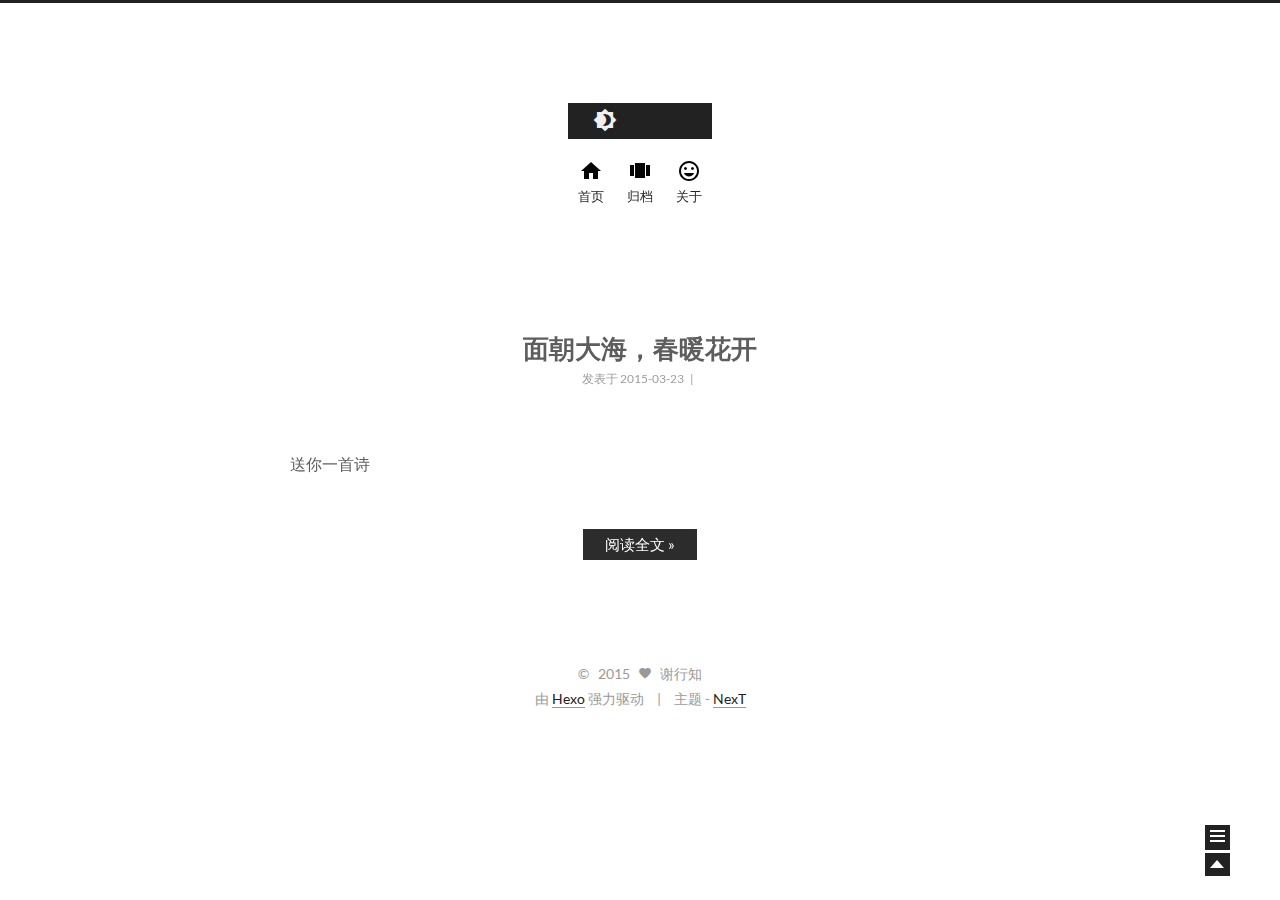
==== index.html @ a1da1a7e "Site updated: 2015-03-24 16:17:40" ====
<!doctype html>
<html class="theme-next use-motion">
<head>
  

<meta charset="UTF-8"/>
<meta http-equiv="X-UA-Compatible" content="IE=edge"/>
<meta name="viewport" content="width=device-width, initial-scale=1, maximum-scale=1"/>




  <link rel="stylesheet" type="text/css" href="/vendors/fancybox/source/jquery.fancybox.css?v=2.1.5"/>


<link rel="stylesheet" type="text/css" href="/css/main.css?v=0.3.0"/>





    <meta name="keywords" content="Hexo,next" />





    <link rel="shorticon icon" type="image/x-icon" href="/favicon.ico?v=0.3.0" />




  <title> 谢行知 </title>
</head>

<body>
  <div class="container one-column 
   page-home 
">
    <div class="headband"></div>

    <div id="header" class="header">
      <div class="header-inner">
        <h1 class="site-meta">
    <a href="/" class="brand">
        <span class="logo">
          <i class="icon-logo"></i>
        </span>
        <span class="site-title">谢行知</span>
    </a>
</h1>


  <ul id="menu" class="menu">
    
      
      <li class="menu-item menu-item-home">
        <a href="/">
          <i class="menu-item-icon icon-home"></i> <br />
          首页
        </a>
      </li>
    
      
      <li class="menu-item menu-item-archives">
        <a href="/archives">
          <i class="menu-item-icon icon-archives"></i> <br />
          归档
        </a>
      </li>
    
      
      <li class="menu-item menu-item-about">
        <a href="/about">
          <i class="menu-item-icon icon-about"></i> <br />
          关于
        </a>
      </li>
    
  </ul>


      </div>
    </div>

    <div id="main" class="main">
      <div class="main-inner">
        <div id="content" class="content">
          
            
          

          <div id="posts" class="posts-expand">
            
  
    

  <div class="post post-type-normal ">
    <div class="post-header">

      
      
        <h1 class="post-title">
          
          
            
              <a class="post-title-link" href="/2015/03/23/海子/">
                面朝大海，春暖花开
              </a>
            
          
        </h1>
      

      <div class="post-meta">
        <span class="post-time">
          
            发表于 2015-03-23
          
        </span>
        
          
            <span class="post-comments-count">
            &nbsp; | &nbsp;
            <a href="/2015/03/23/海子/#comments" >
              <span class="post-comments-count ds-thread-count" data-thread-key="2015/03/23/海子/"></span>
            </a>
          </span>
          
        
      </div>
    </div>

    
      <div class="post-body">

        
        

        
          
            送你一首诗
            <div class="post-more-link text-center">
              <a class="btn" href="/2015/03/23/海子/">
                阅读全文 &raquo;
              </a>
            </div>
          
        
      </div>
    

    
      <div class="post-footer">
        
          <div class="post-tags">
            
              <a href="/tags/诗歌/">
                #诗歌
              </a>
            
          </div>
        

        

        
        
          <div class="post-eof"></div>
        
      </div>
    
  </div>


  

          </div>

          
        </div>

        
<div class="sidebar-toggle">
  <div class="sidebar-toggle-line-wrap">
    <span class="sidebar-toggle-line sidebar-toggle-line-first"></span>
    <span class="sidebar-toggle-line sidebar-toggle-line-middle"></span>
    <span class="sidebar-toggle-line sidebar-toggle-line-last"></span>
  </div>
</div>

<div id="sidebar" class="sidebar">
  <div class="sidebar-inner">

    

    <div class="site-overview">
      <div class="site-author motion-element">
        <img class="site-author-image" src="/images/default_avatar.jpg" alt="谢行知" />
        <p class="site-author-name">谢行知</p>
      </div>
      <p class="site-description motion-element"></p>
      <div class="site-state motion-element">
        <div class="site-state-item site-state-posts">
          <span class="site-state-item-count">1</span>
          <span class="site-state-item-name">日志</span>
        </div>
        <div class="site-state-item site-state-tags">
            <span class="site-state-item-count">1</span>
            <span class="site-state-item-name">标签</span>
        </div>
        <div class="site-state-item site-state-pages">
            <span class="site-state-item-count">2</span>
            <span class="site-state-item-name">页面</span>
        </div>
      </div>

      

      <div class="social-info motion-element">
        
          
            <span class="social-item">
              <a href="http://douban.com/people/beyongchenlong">豆瓣</a>
            </span>
          
            <span class="social-item">
              <a href="http://weibo.com/xiexingzhi">微博</a>
            </span>
          
        
      </div>

      
      

    </div>

    

  </div>
</div>


      </div>
    </div>

    <div id="footer" class="footer">
      <div class="footer-inner">
        <div class="copyright">
  
  &copy; &nbsp; 
  2015
  <span class="with-love">
    <i class="icon-heart"></i>
  </span>
  <span class="author">谢行知</span>
</div>

<div class="powered-by">
  由 <a class="theme-link" href="http://hexo.io">Hexo</a> 强力驱动
</div>

<div class="theme-info">
  主题 - <a class="theme-link" href="https://github.com/iissnan/hexo-theme-next">NexT</a>
</div>



      </div>
    </div>

    <div class="back-to-top"></div>
  </div>

  <script type="text/javascript" src="/vendors/jquery/index.js?v=2.1.3"></script>

  
  

  
  <script type="text/javascript" src="/vendors/fancybox/source/jquery.fancybox.pack.js"></script>
  <script type="text/javascript">
    $(document).ready(function() {
      $(".fancybox").fancybox();
    });
  </script>

  <script type="text/javascript">
  function hasMobileUA () {
    var nav = window.navigator;
    var ua = nav.userAgent;
    var pa = /iPad|iPhone|Android|Opera Mini|BlackBerry|webOS|UCWEB|Blazer|PSP|IEMobile|Symbian/g;

    return pa.test(ua);
  }

  function isDesktop () {
    return screen.width > 991 && !hasMobileUA();
  }

  function isTablet () {
    return screen.width < 992 && screen.width > 767 && hasMobileUA();
  }

  function isMobile () {
    return screen.width < 767 && hasMobileUA();
  }

  function escapeSelector (selector) {
    return selector.replace(/[!"$%&'()*+,.\/:;<=>?@[\\\]^`{|}~]/g, "\\$&")
  }
</script>

  

  <script type="text/javascript" src="/vendors/velocity/velocity.min.js"></script>
  <script type="text/javascript" src="/vendors/velocity/velocity.ui.min.js"></script>

  
  <script type="text/javascript" id="motion.page.home">
    $(document).ready(function () {
      $.Velocity.RunSequence([
        { e: $('.brand'), p: { opacity: 1 }, o: { duration: 100 } },
        { e: $('.logo'), p: { opacity: 1, top: 0 }, o: { duration: 50} },
        { e: $('.site-title'), p: { opacity: 1, top: 0 }, o: { duration: 200, sequenceQueue: false } }
      ]);
      $('.menu-item').velocity('transition.slideDownIn', {display: null});
    });
  </script>


  <script type="text/javascript" id="motion.global">
  $(document).ready(function () {
    var body = $('body');
    var isSidebarVisible = false;
    var sidebarToggle = $('.sidebar-toggle');
    var sidebarToggleLine1st = $('.sidebar-toggle-line-first')
    var sidebarToggleLine2nd = $('.sidebar-toggle-line-middle');
    var sidebarToggleLine3rd = $('.sidebar-toggle-line-last');
    var sidebar = $('.sidebar');

    var SIDEBAR_WIDTH = '320px';
    var SIDEBAR_DISPLAY_DURATION = 300;

    var sidebarToogleLineStatusInit = {width: '100%', opacity: 1, left: 0, rotateZ: 0, top: 0};

    var sidebarToggleLine1stStatusInit = sidebarToogleLineStatusInit;
    var sidebarToggleLine1stStatusArrow = {width: '50%', rotateZ: '-45deg', top: '2px'};
    var sidebarToogleLine1stStatusClose = {width: '100%', rotateZ: '-45deg', top: '5px'};

    var sidebarToggleLine2ndStatusInit = sidebarToogleLineStatusInit;
    var sidebarToggleLine2ndStatusArrow = {width: '90%'};
    var sidebarToogleLine2ndStatusClose = {opacity: 0};

    var sidebarToggleLine3rdStatusInit = sidebarToogleLineStatusInit;
    var sidebarToggleLine3rdStatusArrow = {width: '50%', rotateZ: '45deg', top: '-2px'};
    var sidebarToogleLine3rdStatusClose = {width: '100%', rotateZ: '45deg', top: '-5px'};

    sidebatToggleMotion();
    postsListMotion();
    backToTopMotion();


    $(document)
      .on('sidebar.isShowing', function () {
        isDesktop() && body.velocity(
          {paddingRight: SIDEBAR_WIDTH},
          SIDEBAR_DISPLAY_DURATION
        );
        sidebarContentMotion();
      })
      .on('sidebar.isHiding', function () {});


    function backToTopMotion () {
      var b2top = $('.back-to-top');
      b2top.on('click', function () {
        body.velocity('scroll');
      });
    }

    function sidebarShowMotion () {

      sidebarToggleLine1st.velocity(sidebarToogleLine1stStatusClose);
      sidebarToggleLine2nd.velocity(sidebarToogleLine2ndStatusClose);
      sidebarToggleLine3rd.velocity(sidebarToogleLine3rdStatusClose);

      sidebar.velocity({width: SIDEBAR_WIDTH}, {
        display: 'block',
        duration: SIDEBAR_DISPLAY_DURATION,
        complete: function () {
          sidebar.addClass('sidebar-active');
          sidebar.trigger('sidebar.didShow');
        }
      });
      sidebar.trigger('sidebar.isShowing');
    }

    function sidebarHideMotion () {
      isDesktop() && body.velocity({paddingRight: 0});
      sidebar.velocity('reverse');

      sidebarToggleLine1st.velocity(sidebarToggleLine1stStatusInit);
      sidebarToggleLine2nd.velocity(sidebarToggleLine2ndStatusInit);
      sidebarToggleLine3rd.velocity(sidebarToggleLine3rdStatusInit);

      sidebar.removeClass('sidebar-active');
      sidebar.trigger('sidebar.isHiding');
    };

    function sidebarContentMotion () {
      $('.sidebar .motion-element').velocity(
        'transition.slideRightIn',
        {stagger: 50, drag: true}
      );
    }

    function postsListMotion () {
      var postMotionOptions = postMotionOptions || {stagger: 300, drag: true};
      $('.post').velocity('transition.slideDownIn', postMotionOptions);
    }

    function sidebatToggleMotion () {
      sidebarToggle.on('click', function () {
        isSidebarVisible ? sidebarHideMotion() : sidebarShowMotion();
        isSidebarVisible = !isSidebarVisible;
      });

      sidebarToggle.hover(function () {
        if (isSidebarVisible) {return}
        sidebarToggleLine1st.velocity('stop').velocity(sidebarToggleLine1stStatusArrow);
        sidebarToggleLine2nd.velocity('stop').velocity(sidebarToggleLine2ndStatusArrow);
        sidebarToggleLine3rd.velocity('stop').velocity(sidebarToggleLine3rdStatusArrow);
      }, function () {
        if (isSidebarVisible) {return}
        sidebarToggleLine1st.velocity('stop').velocity(sidebarToggleLine1stStatusInit);
        sidebarToggleLine2nd.velocity('stop').velocity(sidebarToggleLine2ndStatusInit);
        sidebarToggleLine3rd.velocity('stop').velocity(sidebarToggleLine3rdStatusInit);
      });
    }
  });

</script>





  

  

  

  
    
  

  <script type="text/javascript">
    var duoshuoQuery = {short_name:"xiexingzhi"};
    (function() {
      var ds = document.createElement('script');
      ds.type = 'text/javascript';ds.async = true;
      ds.src = (document.location.protocol == 'https:' ? 'https:' : 'http:') + '//static.duoshuo.com/embed.js';
      ds.charset = 'UTF-8';
      (document.getElementsByTagName('head')[0]
      || document.getElementsByTagName('body')[0]).appendChild(ds);
    })();
  </script>

  
  
</body>
</html>
---- css/main.css ----
/* normalize.css v3.0.2 | MIT License | git.io/normalize */
html{font-family:sans-serif;-ms-text-size-adjust:100%;-webkit-text-size-adjust:100%;}body{margin:0}article,aside,details,figcaption,figure,footer,header,hgroup,main,menu,nav,section,summary{display:block}audio,canvas,progress,video{display:inline-block;vertical-align:baseline;}audio:not([controls]){display:none;height:0}[hidden],template{display:none}a{background-color:transparent}a:active,a:hover{outline:0}abbr[title]{border-bottom:1px dotted}b,strong{font-weight:bold}dfn{font-style:italic}h1{font-size:2em;margin:.67em 0}mark{background:#ff0;color:#000}small{font-size:80%}sub,sup{font-size:75%;line-height:0;position:relative;vertical-align:baseline}sup{top:-.5em}sub{bottom:-.25em}img{border:0}svg:not(:root){overflow:hidden}figure{margin:1em 40px}hr{-moz-box-sizing:content-box;box-sizing:content-box;height:0}pre{overflow:auto}code,kbd,pre,samp{font-family:monospace,monospace;font-size:1em}button,input,optgroup,select,textarea{color:inherit;font:inherit;margin:0;}button{overflow:visible}button,select{text-transform:none}button,html input[type="button"],input[type="reset"],input[type="submit"]{-webkit-appearance:button;cursor:pointer;}button[disabled],html input[disabled]{cursor:default}button::-moz-focus-inner,input::-moz-focus-inner{border:0;padding:0}input{line-height:normal}input[type="checkbox"],input[type="radio"]{box-sizing:border-box;padding:0;}input[type="number"]::-webkit-inner-spin-button,input[type="number"]::-webkit-outer-spin-button{height:auto}input[type="search"]{-webkit-appearance:textfield;-moz-box-sizing:content-box;-webkit-box-sizing:content-box;box-sizing:content-box}input[type="search"]::-webkit-search-cancel-button,input[type="search"]::-webkit-search-decoration{-webkit-appearance:none}fieldset{border:1px solid #c0c0c0;margin:0 2px;padding:.35em .625em .75em}legend{border:0;padding:0;}textarea{overflow:auto}optgroup{font-weight:bold}table{border-collapse:collapse;border-spacing:0}td,th{padding:0}::selection{background:#262a30;color:#fff}body{position:relative;font-family:Lato,"Microsoft Jhenghei","Hiragino Sans GB","Microsoft YaHei",sans-serif;font-size:16px;line-height:1.8;color:#555;background:#fff;}@media (min-width:768px) and (max-width:991px){body{padding-right:0 !important}}@media (max-width:767px){body{padding-right:0 !important}}h1,h2,h3,h4,h5,h6,.h1,.h2,.h3,.h4,.h5,.h6{margin:0;padding:0;font-weight:bold;line-height:1;font-family:Cambria,Georgia,"Microsoft Jhenghei","Hiragino Sans GB","Microsoft YaHei","Times New Roman",serif}h1{font-size:26px}@media (max-width:767px){h1{font-size:22px}}h2{font-size:24px}@media (max-width:767px){h2{font-size:20px}}h3{font-size:22px}@media (max-width:767px){h3{font-size:18px}}h4{font-size:20px}@media (max-width:767px){h4{font-size:16px}}h5{font-size:18px}@media (max-width:767px){h5{font-size:14px}}h6{font-size:16px}@media (max-width:767px){h6{font-size:12px}}p{margin:20px 0}a{color:#222;text-decoration:none;border-bottom:1px solid #999;}a:hover{border-bottom-color:#222}ul{list-style:none}blockquote{margin:0;padding:0}img{display:block;margin:auto 0;max-width:100%;height:auto}h2,h3,h4,h5,h6{margin:60px 0 15px}ul{list-style:square}hr{margin:40px 0;height:3px;border:none;background-color:#ddd;background-image:repeating-linear-gradient(-45deg,#fff,#fff 4px,transparent 4px,transparent 8px)}blockquote{padding:0 15px;color:#666;border-left:4px solid #ddd;}blockquote cite::before{content:"-";padding:0 5px}dt{font-weight:700}dd{margin:0;padding:0}.pullquote{width:45%;}.pullquote.left{float:left;margin-left:5px;margin-right:10px}.pullquote.right{float:right;margin-left:10px;margin-right:5px}.highlight table,.gist table{width:auto;}.highlight table td,.gist table td{border:none}.highlight a,.gist a{color:#222 !important;text-decoration:none !important}.video-container{position:relative;padding-top:60%;height:0;overflow:hidden;}.video-container iframe,.video-container object,.video-container embed{position:absolute;top:0;left:0;width:100%;height:100%}table{width:100%;border-collapse:collapse;border-spacing:0}caption,th,td{text-align:left;vertical-align:middle;font-weight:normal}th{font-weight:700;border-bottom:3px solid #ddd;padding-bottom:10px}td{border-bottom:1px solid #ddd;padding:10px 0}.text-left{text-align:left}.text-center{text-align:center}.text-right{text-align:right}.text-justify{text-align:justify}.text-nowrap{white-space:nowrap}.text-lowercase{text-transform:lowercase}.text-uppercase{text-transform:uppercase}.text-capitalize{text-transform:capitalize}.center-block{display:block;margin-left:auto;margin-right:auto}.clearfix:before,.clearfix:after{content:" ";display:table}.clearfix:after{clear:both}.full-image.full-image.full-image{border:none;}@media (min-width:992px){.full-image.full-image.full-image{max-width:none;width:126%;margin:0 -13%}}.blockquote-center,.page-home .post-type-quote blockquote,.page-post-detail .post-type-quote blockquote{position:relative;margin:40px 0;padding:0;border-left:none;text-align:center;}.blockquote-center::before,.page-home .post-type-quote blockquote::before,.page-post-detail .post-type-quote blockquote::before,.blockquote-center::after,.page-home .post-type-quote blockquote::after,.page-post-detail .post-type-quote blockquote::after{position:absolute;content:' ';display:block;width:100%;height:24px;opacity:.2;background:url("[data-uri]") no-repeat;background-position:0 -7px;background-size:24px 24px}.blockquote-center::before,.page-home .post-type-quote blockquote::before,.page-post-detail .post-type-quote blockquote::before{top:-20px;border-top:1px solid #ccc}.blockquote-center::after,.page-home .post-type-quote blockquote::after,.page-post-detail .post-type-quote blockquote::after{bottom:-20px;border-bottom:1px solid #ccc;background-position:100% 7px}.blockquote-center p,.page-home .post-type-quote blockquote p,.page-post-detail .post-type-quote blockquote p,.blockquote-center div,.page-home .post-type-quote blockquote div,.page-post-detail .post-type-quote blockquote div{text-align:center}.use-motion .motion-element{opacity:0}@font-face{font-family:'Lato';src:url("../fonts/lato/lato-reg-webfont-g.eot");font-weight:normal;font-style:normal}@font-face{font-family:'Lato';src:url("../fonts/lato/lato-reg-webfont-g.woff") format('woff');font-weight:normal;font-style:normal}@font-face{font-family:'Lato';src:url("../fonts/lato/lato-bol-webfont-g.eot");font-weight:bold;font-style:normal}@font-face{font-family:'Lato';src:url("../fonts/lato/lato-bol-webfont-g.woff") format('woff');font-weight:bold;font-style:normal}@font-face{font-family:'Lato';src:url("../fonts/lato/lato-regita-webfont-g.eot");font-weight:normal;font-style:italic}@font-face{font-family:'Lato';src:url("../fonts/lato/lato-regita-webfont-g.woff") format('woff');font-weight:normal;font-style:italic}@font-face{font-family:'default';src:url("../fonts/icon-default/icomoon.eot?-9394c0");src:url("../fonts/icon-default/icomoon.eot?#iefix-9394c0") format('embedded-opentype'),url("../fonts/icon-default/icomoon.woff?-9394c0") format('woff'),url("../fonts/icon-default/icomoon.ttf?-9394c0") format('truetype'),url("../fonts/icon-default/icomoon.svg?-9394c0#default") format('svg');font-weight:normal;font-style:normal}[class^="icon-"],[class*=" icon-"]{font-family:'default';speak:none;font-style:normal;font-weight:normal;font-variant:normal;text-transform:none;line-height:1;-webkit-font-smoothing:antialiased;-moz-osx-font-smoothing:grayscale}.icon-logo{font-size:24px;color:#fff}.icon-home,.icon-archives,.icon-tags,.icon-about,.icon-feed{font-size:24px;color:#000}.icon-external-link{font-size:14px}.icon-heart{font-size:14px}.icon-logo:before{content:"\e61c"}.icon-home:before{content:"\e605"}.icon-archives:before{content:"\e60b"}.icon-tags:before{content:"\e610"}.icon-about:before{content:"\e612"}.icon-feed:before{content:"\e62b"}.icon-external-link:before{content:"\e607"}.icon-heart:before{content:"\e601"}.icon-account-circle:before{content:"\e600"}.icon-favorite-outline:before{content:"\e602"}.icon-get-app:before{content:"\e603"}.icon-grade:before{content:"\e604"}.icon-invert-colors:before{content:"\e606"}.icon-room:before{content:"\e608"}.icon-schedule:before{content:"\e609"}.icon-search:before{content:"\e60a"}.icon-location-on:before{content:"\e60c"}.icon-brightness-high:before{content:"\e60d"}.icon-brightness-low:before{content:"\e60e"}.icon-brightness-medium:before{content:"\e60f"}.icon-format-quote:before{content:"\e611"}.icon-keyboard-arrow-down:before{content:"\e613"}.icon-keyboard-arrow-left:before{content:"\e614"}.icon-keyboard-arrow-right:before{content:"\e615"}.icon-keyboard-arrow-up:before{content:"\e616"}.icon-keyboard-capslock:before{content:"\e617"}.icon-audiotrack:before{content:"\e618"}.icon-brightness-1:before{content:"\e619"}.icon-brightness-2:before{content:"\e61a"}.icon-brightness-3:before{content:"\e61b"}.icon-brightness-4:before{content:"\e61c"}.icon-brightness-5:before{content:"\e61d"}.icon-brightness-6:before{content:"\e61e"}.icon-brightness-7:before{content:"\e61f"}.icon-filter-vintage:before{content:"\e620"}.icon-hdr-strong:before{content:"\e621"}.icon-nature-people:before{content:"\e622"}.icon-timelapse:before{content:"\e623"}.icon-timer-auto:before{content:"\e624"}.icon-layers:before{content:"\e625"}.icon-pin-drop:before{content:"\e626"}.icon-arrow-drop-down:before{content:"\e627"}.icon-arrow-drop-up:before{content:"\e628"}.icon-check:before{content:"\e629"}.icon-close:before{content:"\e62a"}.icon-whatshot:before{content:"\e62b"}.icon-radio-button-on:before{content:"\e62c"}.icon-star:before{content:"\e62d"}.post pre,.post .highlight{background:#f7f7f7;margin:20px 0;padding:15px;overflow:auto;font-size:13px;color:#4d4d4c;line-height:1.8}.post .highlight .gutter pre,.post .gist .gist-file .gist-data .line-numbers{color:#666}.post pre,.post code{font-family:"PT Mono",Consolas,Monaco,Menlo,monospace}.post code{background:#eee;text-shadow:0 1px #fff;padding:0 .3em}.post pre code{background:none;text-shadow:none;padding:0}.post .highlight pre{border:none;margin:0;padding:0}.post .highlight table{margin:0;width:auto}.post .highlight td{border:none;padding:0}.post .highlight figcaption{font-size:.85em;color:#8e908c;line-height:1em;margin-bottom:1em;}.post .highlight figcaption a{float:right}.post .highlight .gutter pre{text-align:right;padding-right:20px}.post .highlight .line{height:20px}.post .gist{margin:20px 0;border-style:solid;border-color:$baseBorderColor;border-width:1px 0;background:#f7f7f7;padding:15px 40px 15px 15px;}.post .gist .gist-file{border:none;font-family:"PT Mono",Consolas,Monaco,Menlo,monospace;margin:0;}.post .gist .gist-file .gist-data{background:none;border:none;}.post .gist .gist-file .gist-data .line-numbers{background:none;border:none;padding:0 20px 0 0}.post .gist .gist-file .gist-data .line-data{padding:0 !important}.post .gist .gist-file .highlight{margin:0;padding:0;border:none}.post .gist .gist-file .gist-meta{background:#f7f7f7;color:#8e908c;font:13px Lato,"Microsoft Jhenghei","Hiragino Sans GB","Microsoft YaHei",sans-serif;text-shadow:0 0;padding:0;margin-top:1em;margin-left:40px;}.post .gist .gist-file .gist-meta a{color:color-link;font-weight:normal;}.post .gist .gist-file .gist-meta a:hover{text-decoration:underline}pre .comment{color:#8e908c}pre .variable,pre .attribute,pre .tag,pre .regexp,pre .ruby .constant,pre .xml .tag .title,pre .xml .pi,pre .xml .doctype,pre .html .doctype,pre .css .id,pre .css .class,pre .css .pseudo{color:#c82829}pre .number,pre .preprocessor,pre .built_in,pre .literal,pre .params,pre .constant{color:#f5871f}pre .ruby .class .title,pre .css .rules .attribute{color:#718c00}pre .string,pre .value,pre .inheritance,pre .header,pre .ruby .symbol,pre .xml .cdata{color:#718c00}pre .title,pre .css .hexcolor{color:#3e999f}pre .function,pre .python .decorator,pre .python .title,pre .ruby .function .title,pre .ruby .title .keyword,pre .perl .sub,pre .javascript .title,pre .coffeescript .title{color:#4271ae}pre .keyword,pre .javascript .function{color:#8959a8}.header-inner{margin:0 auto;padding:100px 0 70px;width:960px;}.one-column .header-inner{width:700px}.main-inner{margin:0 auto;width:960px;}.one-column .main-inner{width:700px}.main-inner .content{width:700px}.footer-inner{margin:20px auto;width:960px;}.one-column .footer-inner{width:700px}.headband{height:3px;background:#222}.header{background:#fff}.header-inner{position:relative}.site-meta{text-align:center}.brand{position:relative;display:inline-block;padding:0 25px;color:#fff;background:#222;border-bottom:none;font-family:Lato,"Microsoft Jhenghei","Hiragino Sans GB","Microsoft YaHei",sans-serif}.logo{display:inline-block;margin-right:5px;line-height:36px;vertical-align:top}.site-title{display:inline-block;vertical-align:top;line-height:36px;font-size:20px;font-weight:normal}.menu{margin-top:20px;padding-left:0;text-align:center}.menu .menu-item{display:inline-block;margin-left:20px;}.menu .menu-item:first-child{margin-left:0}.menu .menu-item a{display:block;font-size:13px;text-transform:capitalize;line-height:1.5;border-bottom:1px solid transparent;transition-property:border-color;transition-duration:.2s;transition-timing-function:ease-in-out;transition-delay:0s;}.menu .menu-item a:hover{border-bottom-color:#222}.translation{margin-top:-20px;font-size:14px;color:#999}.post:last-child .post-eof.post-eof.post-eof{display:none}.sidebar-toggle{position:fixed;right:50px;bottom:50px;width:15px;height:15px;padding:5px;background:#222;line-height:0;z-index:1050;cursor:pointer;-webkit-transform:translateZ(0);}@media (min-width:768px) and (max-width:991px){.sidebar-toggle{display:none}}@media (max-width:767px){.sidebar-toggle{display:none}}.sidebar-toggle-line{position:relative;display:inline-block;vertical-align:top;height:2px;width:100%;background:#fff;margin-top:3px;}.sidebar-toggle-line:first-child{margin-top:0}.sidebar{width:0;position:fixed;right:0;top:0;bottom:0;z-index:1040;box-shadow:inset 0 2px 6px #000;background:#222;-webkit-transform:translateZ(0);}.sidebar a{color:#555;border-bottom-color:#555}@media (min-width:768px) and (max-width:991px){.sidebar{display:none !important}}@media (max-width:767px){.sidebar{display:none !important}}.sidebar-inner{position:relative;padding:20px 10px;color:#999;text-align:center}.site-author-image{display:block;margin:0 auto;max-width:96px;height:auto;border:2px solid #333;padding:2px}.site-author-name{margin:5px 0 0;color:#f5f5f5}.site-description{margin-top:5px;font-size:14px;color:#555}.site-state{overflow:hidden;line-height:1.4}.site-state-item{display:inline-block;padding:0 15px;border-left:1px solid #333;}.site-state-item:first-child{border-left:none}.site-state-item-count{display:block;text-align:center;font-size:18px}.site-state-item-name{font-size:13px}.feed-link{margin-top:20px;}.feed-link a{display:inline-block;padding:0 15px;color:#fc6423;border:1px solid #fc6423;border-radius:4px;}.feed-link a i{color:#fc6423;font-size:14px}.feed-link a:hover{color:#fff;background:#fc6423;}.feed-link a:hover i{color:#fff}.social-info{margin-top:20px}.social-info a{display:inline-block;vertical-align:middle;margin-right:10px;margin-bottom:10px;color:#555;border-bottom-color:#555;font-size:13px;}.social-info a:hover{color:#999}.social-info a:before{display:inline-block;vertical-align:middle;margin-right:3px;content:" ";width:4px;height:4px;border-radius:50%;background:#cdff98}.sidebar-nav{margin:0;padding-left:0}.sidebar-nav li{display:inline-block;cursor:pointer;border-bottom:1px solid transparent;font-size:15px;}.sidebar-nav li:hover{color:#f5f5f5}.page-post-detail .sidebar-nav-toc{padding:0 5px}.page-post-detail .sidebar-nav-overview{margin-left:10px}.sidebar-nav .sidebar-nav-active{color:#87daff;border-bottom-color:#87daff;}.sidebar-nav .sidebar-nav-active:hover{color:#87daff}.post-toc{overflow:hidden;position:relative}.post-toc-empty{font-size:14px;color:#666}.post-toc ol{overflow:auto;margin:0;padding:0 10px 10px;text-align:left;list-style:none;font-size:14px;}.post-toc ol a{color:#999;}.post-toc ol a:hover{color:#ccc}.post-toc .nav .nav-child{display:none}.post-toc .nav .active .nav-child{display:block}.post-toc .nav .active > a{color:#ccc}.post-toc .nav .active-current > a{color:#87daff;}.post-toc .nav .active-current > a:hover{color:#87daff}.post-toc-indicator{height:20px;opacity:.4;background:no-repeat 10px 50%;background-size:10px 12px}.post-toc-indicator-top{opacity:0;margin-top:10px;background-image:url("[data-uri]")}.post-toc-indicator-bottom{position:absolute;width:100%;background-image:url("[data-uri]")}.footer{margin-top:100px;font-size:14px;color:#999}.footer img{border:none}.footer-inner{text-align:center}.with-love{display:inline-block;margin:0 5px}.powered-by,.theme-info{display:inline-block}.powered-by{margin-right:10px;}.powered-by::after{content:"|";padding-left:10px}.cc-license{margin-top:10px;text-align:center;}.cc-license .cc-opacity{opacity:.7;border-bottom:none;}.cc-license .cc-opacity:hover{opacity:.9}.cc-license img{display:inline-block}@media (max-width:767px){body{font-size:14px}.header-inner,.one-column .header-inner,.main-inner,.one-column .main-inner,.main-inner .content,.footer-inner,.one-column .footer-inner{width:auto}.main-inner{margin:20px auto 0}.footer-inner{padding:0 10px}}.btn{display:inline-block;padding:0 20px;font-size:15px;color:#fff;background:#222;border:2px solid #222;text-decoration:none;transition-property:background-color;transition-duration:.2s;transition-timing-function:ease-in-out;transition-delay:0s;}.btn:hover{border-color:#222;color:#222;background:#fff}.posts-expand{padding-top:40px}@media (max-width:767px){.posts-expand{margin:0 20px}.post-body pre,.post-body .highlight{margin:0 -20px;padding:10px 20px;}.post-body pre .gutter pre,.post-body .highlight .gutter pre{padding-right:10px}}.posts-expand .post-title{font-size:26px;text-align:center;}@media (max-width:767px){.posts-expand .post-title{font-size:22px}}.posts-expand .post-title-link{display:inline-block;position:relative;color:#555;border-bottom:none;line-height:1.2;vertical-align:top;}.posts-expand .post-title-link::before{content:"";position:absolute;width:100%;height:2px;bottom:0;left:0;background-color:#000;visibility:hidden;transform:scaleX(0);transition-duration:.2s;transition-timing-function:ease-in-out;transition-delay:0s}.posts-expand .post-title-link:hover::before{visibility:visible;transform:scaleX(1)}.posts-expand .post-meta{margin:3px 0 60px 0;color:#999;font-size:12px;text-align:center;}.posts-expand .post-meta .post-category-list{display:inline-block;margin:0;padding:3px}.posts-expand .post-meta .post-category-list-link{color:#999}.posts-expand .post-meta .post-comments-count a{border-bottom:none;color:#999}.posts-expand .post-body h2,.posts-expand .post-body h3,.posts-expand .post-body h4,.posts-expand .post-body h5,.posts-expand .post-body h6{padding-top:10px}.posts-expand .post-body img{box-sizing:border-box;margin:auto;padding:3px;border:1px solid #ddd}.posts-expand .post-tags{margin-top:40px;text-align:center;}.posts-expand .post-tags a{display:inline-block;margin-right:10px;font-size:13px}.post-nav{overflow:hidden;margin-top:60px;padding:10px;white-space:nowrap;border-top:1px solid #eee}.post-nav-item{display:inline-block;width:50%;white-space:normal;}.post-nav-item a{position:relative;display:inline-block;line-height:25px;font-size:14px;color:#555;border-bottom:none;}.post-nav-item a:hover{color:#222;font-weight:bold;border-bottom:none}.post-nav-item a:active{top:2px}.post-nav-item a:before,.post-nav-item a:after{display:inline-block;width:16px;height:25px;vertical-align:top;opacity:.4;background-size:16px}.post-nav-prev a:before{content:' ';background:url("[data-uri]") no-repeat 0 50%;background-size:8px}.post-nav-prev a:hover:before{opacity:1}.post-nav-next{text-align:right;}.post-nav-next a:after{content:' ';background:url("[data-uri]") no-repeat 100% 50%;background-size:8px}.post-nav-next a:hover:after{opacity:1}.posts-expand .post-eof{display:block;margin:160px auto 120px;width:8%;height:1px;background:#ccc;text-align:center}.post-more-link{margin-top:50px}@media (max-width:767px){.posts-collapse{margin:0 20px;}.posts-collapse .post-title,.posts-collapse .post-meta{display:block;width:auto;text-align:left}}.posts-collapse .collection-title{position:relative;margin:60px 0 60px 55px;}@media (max-width:767px){.posts-collapse .collection-title{margin-left:5px}}.posts-collapse .collection-title h2{margin-left:20px}.posts-collapse .collection-title::before{content:" ";position:absolute;left:0;top:50%;margin-left:-4px;margin-top:-4px;width:8px;height:8px;background:#bbb;border-radius:50%}.posts-collapse .post{margin:30px 0 30px 55px;}@media (max-width:767px){.posts-collapse .post{margin-left:5px}}.posts-collapse .post-header{position:relative;border-bottom:1px dashed #ccc;}.posts-collapse .post-header::before{content:" ";position:absolute;left:0;top:12px;width:6px;height:6px;margin-left:-4px;background:#bbb;border-radius:50%;border:1px solid #fff}.posts-collapse .post-header:hover{border-bottom-color:#666;}.posts-collapse .post-header:hover::before{background:#222}.posts-collapse .post-meta{position:absolute;font-size:12px;left:20px;top:5px}.posts-collapse .post-comments-count{display:none}.posts-collapse .post-title{margin-left:60px;font-size:16px;font-weight:normal;font-family:Lato,"Microsoft Jhenghei","Hiragino Sans GB","Microsoft YaHei",sans-serif;line-height:inherit;}.posts-collapse .post-title::after{margin-left:3px;opacity:.6}.posts-collapse .post-title a{color:#666;border-bottom:none}.page-home .post-type-quote .post-header,.page-post-detail .post-type-quote .post-header,.page-home .post-type-quote .post-tags,.page-post-detail .post-type-quote .post-tags{display:none}.pagination{margin:120px 0 40px;text-align:center;border-top:1px solid #eee}.page-number-basic,.pagination .prev,.pagination .next,.pagination .page-number,.pagination .space{display:inline-block;position:relative;top:-1px;margin:0 10px;padding:0 10px;line-height:30px}.pagination .prev,.pagination .next,.pagination .page-number{border-bottom:0;border-top:1px solid #eee;transition-property:border-color;transition-duration:.2s;transition-timing-function:ease-in-out;transition-delay:0s;}.pagination .prev:hover,.pagination .next:hover,.pagination .page-number:hover{border-top-color:#222}.pagination .page-number.current{color:#fff;background:#ccc;border-top-color:#ccc}@media (max-width:767px){.pagination{text-align:left;border-top:none}.pagination .prev,.pagination .next,.pagination .page-number{margin-bottom:10px;border-top:0;border-bottom:1px solid #eee;}.pagination .prev:hover,.pagination .next:hover,.pagination .page-number:hover{border-bottom-color:#222}}.comments{margin-top:60px}.tag-cloud{text-align:center;}.tag-cloud a{display:inline-block;margin:10px}.post-gallery{overflow:hidden;display:table;border-spacing:10px;border-collapse:separate}.post-gallery a{display:table-cell;width:25%;height:100px;text-align:center;vertical-align:middle;border:none}.post-gallery .post-gallery-img img{max-width:100%;max-height:100%;border:none}.fancybox-close,.fancybox-close:hover{border:none}.back-to-top{position:fixed;bottom:24px;right:50px;z-index:1050;width:15px;height:13px;padding:5px;background:#222;color:#fff;cursor:pointer;-webkit-transform:translateZ(0);}@media (max-width:767px){.back-to-top{display:none}}@media (min-width:768px) and (max-width:991px){.back-to-top{display:none}}.back-to-top:before{display:block;content:" ";margin-top:2px;width:0;height:0;border-width:0 7px 8px 7px;border-color:transparent transparent #fff transparent;border-style:solid}.theme-next #ds-thread #ds-reset{color:#555}.theme-next #ds-thread #ds-reset .ds-replybox{margin-bottom:30px}.theme-next #ds-thread #ds-reset .ds-replybox .ds-avatar,.theme-next #ds-reset .ds-avatar img{box-shadow:none}.theme-next #ds-thread #ds-reset .ds-textarea-wrapper{border-color:#c7d4e1;background:none;border-top-right-radius:3px;border-top-left-radius:3px}.theme-next #ds-thread #ds-reset .ds-textarea-wrapper textarea{height:60px}.theme-next #ds-reset .ds-rounded-top{border-radius:0}.theme-next #ds-thread #ds-reset .ds-post-toolbar{box-sizing:border-box;border:1px solid #c7d4e1;background:#f6f8fa}.theme-next #ds-thread #ds-reset .ds-post-options{height:40px;border:none;background:none}.theme-next #ds-thread #ds-reset .ds-toolbar-buttons{top:11px}.theme-next #ds-thread #ds-reset .ds-sync{top:5px}.theme-next #ds-thread #ds-reset .ds-post-button{top:4px;right:5px;width:90px;height:30px;border:1px solid #c5ced7;border-radius:3px;background-image:linear-gradient(#fbfbfc,#f5f7f9);color:#60676d}.theme-next #ds-thread #ds-reset .ds-post-button:hover{background-position:0 -30px;color:#60676d}.theme-next #ds-thread #ds-reset .ds-comments-info{padding:10px 0}.theme-next #ds-thread #ds-reset .ds-sort{display:none}.theme-next #ds-thread #ds-reset li.ds-tab a.ds-current{border:none;background:#f6f8fa;color:#60676d;}.theme-next #ds-thread #ds-reset li.ds-tab a.ds-current:hover{background-color:#e9f0f7;color:#60676d}.theme-next #ds-thread #ds-reset li.ds-tab a{border-radius:2px;padding:5px}.theme-next #ds-thread #ds-reset .ds-login-buttons p{color:#999;line-height:36px}.theme-next #ds-thread #ds-reset .ds-login-buttons .ds-service-list li{height:28px}.theme-next #ds-thread #ds-reset .ds-service-list a{background:none;padding:5px;border:1px solid;border-radius:3px;text-align:center;}.theme-next #ds-thread #ds-reset .ds-service-list a:hover{color:#fff;background:#666}.theme-next #ds-thread #ds-reset .ds-service-list .ds-weibo{color:#fc9b00;border-color:#fc9b00;}.theme-next #ds-thread #ds-reset .ds-service-list .ds-weibo:hover{background:#fc9b00}.theme-next #ds-thread #ds-reset .ds-service-list .ds-qq{color:#60a3ec;border-color:#60a3ec;}.theme-next #ds-thread #ds-reset .ds-service-list .ds-qq:hover{background:#60a3ec}.theme-next #ds-thread #ds-reset .ds-service-list .ds-renren{color:#2e7ac4;border-color:#2e7ac4;}.theme-next #ds-thread #ds-reset .ds-service-list .ds-renren:hover{background:#2e7ac4}.theme-next #ds-thread #ds-reset .ds-service-list .ds-douban{color:#37994c;border-color:#37994c;}.theme-next #ds-thread #ds-reset .ds-service-list .ds-douban:hover{background:#37994c}.theme-next #ds-thread #ds-reset .ds-service-list .ds-more-services{border:none;}.theme-next #ds-thread #ds-reset .ds-service-list .ds-more-services:hover{background:none}.use-motion .page-home .brand{opacity:0}.use-motion .page-home .logo,.use-motion .page-home .site-title{opacity:0;position:relative;top:-10px}.page-home .post-tags{display:none}.use-motion .post{opacity:0}.page-archive .archive-page-counter{position:relative;top:3px;left:70px;}@media (max-width:767px){.page-archive .archive-page-counter{top:5px;left:15px}}.page-archive .posts-collapse{position:relative;}.page-archive .posts-collapse::after{top:20px;left:55px;margin-left:-2px;width:4px;height:100%;background:#f5f5f5;z-index:-1;}@media (max-width:767px){.page-archive .posts-collapse::after{left:5px}}.page-archive .posts-collapse .archive-move-on{position:absolute;top:11px;left:55px;margin-left:-6px;width:10px;height:10px;opacity:.5;background:#555;border:1px solid #fff;border-radius:50%;}@media (max-width:767px){.page-archive .posts-collapse .archive-move-on{left:5px}}.page-archive .posts-collapse::before,.page-archive .posts-collapse::after{content:" ";position:absolute}.page-post-detail .site-overview{display:none;margin-top:20px}.page-post-detail .sidebar-toggle-line{background:#87daff}.page-post-detail .comments{overflow:hidden}
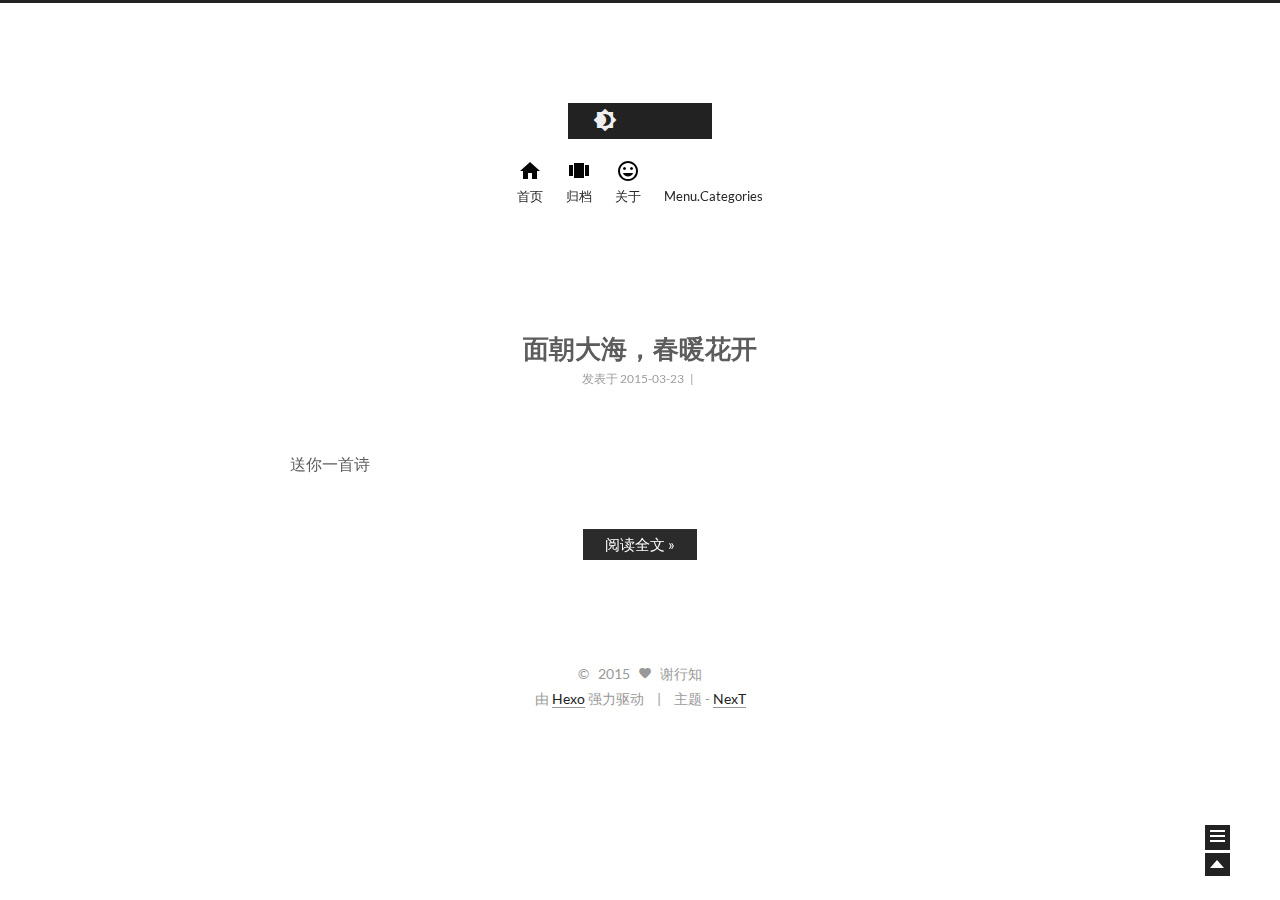
==== commit 8faa107e: "Site updated: 2015-03-24 16:22:52" ====
--- a/index.html
+++ b/index.html
@@ -74,6 +74,14 @@
         <a href="/about">
           <i class="menu-item-icon icon-about"></i> <br />
           关于
+        </a>
+      </li>
+    
+      
+      <li class="menu-item menu-item-categories">
+        <a href="/categories">
+          <i class="menu-item-icon icon-categories"></i> <br />
+          menu.categories
         </a>
       </li>
     
@@ -210,7 +218,7 @@
             <span class="site-state-item-name">标签</span>
         </div>
         <div class="site-state-item site-state-pages">
-            <span class="site-state-item-count">2</span>
+            <span class="site-state-item-count">3</span>
             <span class="site-state-item-name">页面</span>
         </div>
       </div>
--- a/css/main.css
+++ b/css/main.css
@@ -1,2 +1,2 @@
 /* normalize.css v3.0.2 | MIT License | git.io/normalize */
-html{font-family:sans-serif;-ms-text-size-adjust:100%;-webkit-text-size-adjust:100%;}body{margin:0}article,aside,details,figcaption,figure,footer,header,hgroup,main,menu,nav,section,summary{display:block}audio,canvas,progress,video{display:inline-block;vertical-align:baseline;}audio:not([controls]){display:none;height:0}[hidden],template{display:none}a{background-color:transparent}a:active,a:hover{outline:0}abbr[title]{border-bottom:1px dotted}b,strong{font-weight:bold}dfn{font-style:italic}h1{font-size:2em;margin:.67em 0}mark{background:#ff0;color:#000}small{font-size:80%}sub,sup{font-size:75%;line-height:0;position:relative;vertical-align:baseline}sup{top:-.5em}sub{bottom:-.25em}img{border:0}svg:not(:root){overflow:hidden}figure{margin:1em 40px}hr{-moz-box-sizing:content-box;box-sizing:content-box;height:0}pre{overflow:auto}code,kbd,pre,samp{font-family:monospace,monospace;font-size:1em}button,input,optgroup,select,textarea{color:inherit;font:inherit;margin:0;}button{overflow:visible}button,select{text-transform:none}button,html input[type="button"],input[type="reset"],input[type="submit"]{-webkit-appearance:button;cursor:pointer;}button[disabled],html input[disabled]{cursor:default}button::-moz-focus-inner,input::-moz-focus-inner{border:0;padding:0}input{line-height:normal}input[type="checkbox"],input[type="radio"]{box-sizing:border-box;padding:0;}input[type="number"]::-webkit-inner-spin-button,input[type="number"]::-webkit-outer-spin-button{height:auto}input[type="search"]{-webkit-appearance:textfield;-moz-box-sizing:content-box;-webkit-box-sizing:content-box;box-sizing:content-box}input[type="search"]::-webkit-search-cancel-button,input[type="search"]::-webkit-search-decoration{-webkit-appearance:none}fieldset{border:1px solid #c0c0c0;margin:0 2px;padding:.35em .625em .75em}legend{border:0;padding:0;}textarea{overflow:auto}optgroup{font-weight:bold}table{border-collapse:collapse;border-spacing:0}td,th{padding:0}::selection{background:#262a30;color:#fff}body{position:relative;font-family:Lato,"Microsoft Jhenghei","Hiragino Sans GB","Microsoft YaHei",sans-serif;font-size:16px;line-height:1.8;color:#555;background:#fff;}@media (min-width:768px) and (max-width:991px){body{padding-right:0 !important}}@media (max-width:767px){body{padding-right:0 !important}}h1,h2,h3,h4,h5,h6,.h1,.h2,.h3,.h4,.h5,.h6{margin:0;padding:0;font-weight:bold;line-height:1;font-family:Cambria,Georgia,"Microsoft Jhenghei","Hiragino Sans GB","Microsoft YaHei","Times New Roman",serif}h1{font-size:26px}@media (max-width:767px){h1{font-size:22px}}h2{font-size:24px}@media (max-width:767px){h2{font-size:20px}}h3{font-size:22px}@media (max-width:767px){h3{font-size:18px}}h4{font-size:20px}@media (max-width:767px){h4{font-size:16px}}h5{font-size:18px}@media (max-width:767px){h5{font-size:14px}}h6{font-size:16px}@media (max-width:767px){h6{font-size:12px}}p{margin:20px 0}a{color:#222;text-decoration:none;border-bottom:1px solid #999;}a:hover{border-bottom-color:#222}ul{list-style:none}blockquote{margin:0;padding:0}img{display:block;margin:auto 0;max-width:100%;height:auto}h2,h3,h4,h5,h6{margin:60px 0 15px}ul{list-style:square}hr{margin:40px 0;height:3px;border:none;background-color:#ddd;background-image:repeating-linear-gradient(-45deg,#fff,#fff 4px,transparent 4px,transparent 8px)}blockquote{padding:0 15px;color:#666;border-left:4px solid #ddd;}blockquote cite::before{content:"-";padding:0 5px}dt{font-weight:700}dd{margin:0;padding:0}.pullquote{width:45%;}.pullquote.left{float:left;margin-left:5px;margin-right:10px}.pullquote.right{float:right;margin-left:10px;margin-right:5px}.highlight table,.gist table{width:auto;}.highlight table td,.gist table td{border:none}.highlight a,.gist a{color:#222 !important;text-decoration:none !important}.video-container{position:relative;padding-top:60%;height:0;overflow:hidden;}.video-container iframe,.video-container object,.video-container embed{position:absolute;top:0;left:0;width:100%;height:100%}table{width:100%;border-collapse:collapse;border-spacing:0}caption,th,td{text-align:left;vertical-align:middle;font-weight:normal}th{font-weight:700;border-bottom:3px solid #ddd;padding-bottom:10px}td{border-bottom:1px solid #ddd;padding:10px 0}.text-left{text-align:left}.text-center{text-align:center}.text-right{text-align:right}.text-justify{text-align:justify}.text-nowrap{white-space:nowrap}.text-lowercase{text-transform:lowercase}.text-uppercase{text-transform:uppercase}.text-capitalize{text-transform:capitalize}.center-block{display:block;margin-left:auto;margin-right:auto}.clearfix:before,.clearfix:after{content:" ";display:table}.clearfix:after{clear:both}.full-image.full-image.full-image{border:none;}@media (min-width:992px){.full-image.full-image.full-image{max-width:none;width:126%;margin:0 -13%}}.blockquote-center,.page-home .post-type-quote blockquote,.page-post-detail .post-type-quote blockquote{position:relative;margin:40px 0;padding:0;border-left:none;text-align:center;}.blockquote-center::before,.page-home .post-type-quote blockquote::before,.page-post-detail .post-type-quote blockquote::before,.blockquote-center::after,.page-home .post-type-quote blockquote::after,.page-post-detail .post-type-quote blockquote::after{position:absolute;content:' ';display:block;width:100%;height:24px;opacity:.2;background:url("[data-uri]") no-repeat;background-position:0 -7px;background-size:24px 24px}.blockquote-center::before,.page-home .post-type-quote blockquote::before,.page-post-detail .post-type-quote blockquote::before{top:-20px;border-top:1px solid #ccc}.blockquote-center::after,.page-home .post-type-quote blockquote::after,.page-post-detail .post-type-quote blockquote::after{bottom:-20px;border-bottom:1px solid #ccc;background-position:100% 7px}.blockquote-center p,.page-home .post-type-quote blockquote p,.page-post-detail .post-type-quote blockquote p,.blockquote-center div,.page-home .post-type-quote blockquote div,.page-post-detail .post-type-quote blockquote div{text-align:center}.use-motion .motion-element{opacity:0}@font-face{font-family:'Lato';src:url("../fonts/lato/lato-reg-webfont-g.eot");font-weight:normal;font-style:normal}@font-face{font-family:'Lato';src:url("../fonts/lato/lato-reg-webfont-g.woff") format('woff');font-weight:normal;font-style:normal}@font-face{font-family:'Lato';src:url("../fonts/lato/lato-bol-webfont-g.eot");font-weight:bold;font-style:normal}@font-face{font-family:'Lato';src:url("../fonts/lato/lato-bol-webfont-g.woff") format('woff');font-weight:bold;font-style:normal}@font-face{font-family:'Lato';src:url("../fonts/lato/lato-regita-webfont-g.eot");font-weight:normal;font-style:italic}@font-face{font-family:'Lato';src:url("../fonts/lato/lato-regita-webfont-g.woff") format('woff');font-weight:normal;font-style:italic}@font-face{font-family:'default';src:url("../fonts/icon-default/icomoon.eot?-9394c0");src:url("../fonts/icon-default/icomoon.eot?#iefix-9394c0") format('embedded-opentype'),url("../fonts/icon-default/icomoon.woff?-9394c0") format('woff'),url("../fonts/icon-default/icomoon.ttf?-9394c0") format('truetype'),url("../fonts/icon-default/icomoon.svg?-9394c0#default") format('svg');font-weight:normal;font-style:normal}[class^="icon-"],[class*=" icon-"]{font-family:'default';speak:none;font-style:normal;font-weight:normal;font-variant:normal;text-transform:none;line-height:1;-webkit-font-smoothing:antialiased;-moz-osx-font-smoothing:grayscale}.icon-logo{font-size:24px;color:#fff}.icon-home,.icon-archives,.icon-tags,.icon-about,.icon-feed{font-size:24px;color:#000}.icon-external-link{font-size:14px}.icon-heart{font-size:14px}.icon-logo:before{content:"\e61c"}.icon-home:before{content:"\e605"}.icon-archives:before{content:"\e60b"}.icon-tags:before{content:"\e610"}.icon-about:before{content:"\e612"}.icon-feed:before{content:"\e62b"}.icon-external-link:before{content:"\e607"}.icon-heart:before{content:"\e601"}.icon-account-circle:before{content:"\e600"}.icon-favorite-outline:before{content:"\e602"}.icon-get-app:before{content:"\e603"}.icon-grade:before{content:"\e604"}.icon-invert-colors:before{content:"\e606"}.icon-room:before{content:"\e608"}.icon-schedule:before{content:"\e609"}.icon-search:before{content:"\e60a"}.icon-location-on:before{content:"\e60c"}.icon-brightness-high:before{content:"\e60d"}.icon-brightness-low:before{content:"\e60e"}.icon-brightness-medium:before{content:"\e60f"}.icon-format-quote:before{content:"\e611"}.icon-keyboard-arrow-down:before{content:"\e613"}.icon-keyboard-arrow-left:before{content:"\e614"}.icon-keyboard-arrow-right:before{content:"\e615"}.icon-keyboard-arrow-up:before{content:"\e616"}.icon-keyboard-capslock:before{content:"\e617"}.icon-audiotrack:before{content:"\e618"}.icon-brightness-1:before{content:"\e619"}.icon-brightness-2:before{content:"\e61a"}.icon-brightness-3:before{content:"\e61b"}.icon-brightness-4:before{content:"\e61c"}.icon-brightness-5:before{content:"\e61d"}.icon-brightness-6:before{content:"\e61e"}.icon-brightness-7:before{content:"\e61f"}.icon-filter-vintage:before{content:"\e620"}.icon-hdr-strong:before{content:"\e621"}.icon-nature-people:before{content:"\e622"}.icon-timelapse:before{content:"\e623"}.icon-timer-auto:before{content:"\e624"}.icon-layers:before{content:"\e625"}.icon-pin-drop:before{content:"\e626"}.icon-arrow-drop-down:before{content:"\e627"}.icon-arrow-drop-up:before{content:"\e628"}.icon-check:before{content:"\e629"}.icon-close:before{content:"\e62a"}.icon-whatshot:before{content:"\e62b"}.icon-radio-button-on:before{content:"\e62c"}.icon-star:before{content:"\e62d"}.post pre,.post .highlight{background:#f7f7f7;margin:20px 0;padding:15px;overflow:auto;font-size:13px;color:#4d4d4c;line-height:1.8}.post .highlight .gutter pre,.post .gist .gist-file .gist-data .line-numbers{color:#666}.post pre,.post code{font-family:"PT Mono",Consolas,Monaco,Menlo,monospace}.post code{background:#eee;text-shadow:0 1px #fff;padding:0 .3em}.post pre code{background:none;text-shadow:none;padding:0}.post .highlight pre{border:none;margin:0;padding:0}.post .highlight table{margin:0;width:auto}.post .highlight td{border:none;padding:0}.post .highlight figcaption{font-size:.85em;color:#8e908c;line-height:1em;margin-bottom:1em;}.post .highlight figcaption a{float:right}.post .highlight .gutter pre{text-align:right;padding-right:20px}.post .highlight .line{height:20px}.post .gist{margin:20px 0;border-style:solid;border-color:$baseBorderColor;border-width:1px 0;background:#f7f7f7;padding:15px 40px 15px 15px;}.post .gist .gist-file{border:none;font-family:"PT Mono",Consolas,Monaco,Menlo,monospace;margin:0;}.post .gist .gist-file .gist-data{background:none;border:none;}.post .gist .gist-file .gist-data .line-numbers{background:none;border:none;padding:0 20px 0 0}.post .gist .gist-file .gist-data .line-data{padding:0 !important}.post .gist .gist-file .highlight{margin:0;padding:0;border:none}.post .gist .gist-file .gist-meta{background:#f7f7f7;color:#8e908c;font:13px Lato,"Microsoft Jhenghei","Hiragino Sans GB","Microsoft YaHei",sans-serif;text-shadow:0 0;padding:0;margin-top:1em;margin-left:40px;}.post .gist .gist-file .gist-meta a{color:color-link;font-weight:normal;}.post .gist .gist-file .gist-meta a:hover{text-decoration:underline}pre .comment{color:#8e908c}pre .variable,pre .attribute,pre .tag,pre .regexp,pre .ruby .constant,pre .xml .tag .title,pre .xml .pi,pre .xml .doctype,pre .html .doctype,pre .css .id,pre .css .class,pre .css .pseudo{color:#c82829}pre .number,pre .preprocessor,pre .built_in,pre .literal,pre .params,pre .constant{color:#f5871f}pre .ruby .class .title,pre .css .rules .attribute{color:#718c00}pre .string,pre .value,pre .inheritance,pre .header,pre .ruby .symbol,pre .xml .cdata{color:#718c00}pre .title,pre .css .hexcolor{color:#3e999f}pre .function,pre .python .decorator,pre .python .title,pre .ruby .function .title,pre .ruby .title .keyword,pre .perl .sub,pre .javascript .title,pre .coffeescript .title{color:#4271ae}pre .keyword,pre .javascript .function{color:#8959a8}.header-inner{margin:0 auto;padding:100px 0 70px;width:960px;}.one-column .header-inner{width:700px}.main-inner{margin:0 auto;width:960px;}.one-column .main-inner{width:700px}.main-inner .content{width:700px}.footer-inner{margin:20px auto;width:960px;}.one-column .footer-inner{width:700px}.headband{height:3px;background:#222}.header{background:#fff}.header-inner{position:relative}.site-meta{text-align:center}.brand{position:relative;display:inline-block;padding:0 25px;color:#fff;background:#222;border-bottom:none;font-family:Lato,"Microsoft Jhenghei","Hiragino Sans GB","Microsoft YaHei",sans-serif}.logo{display:inline-block;margin-right:5px;line-height:36px;vertical-align:top}.site-title{display:inline-block;vertical-align:top;line-height:36px;font-size:20px;font-weight:normal}.menu{margin-top:20px;padding-left:0;text-align:center}.menu .menu-item{display:inline-block;margin-left:20px;}.menu .menu-item:first-child{margin-left:0}.menu .menu-item a{display:block;font-size:13px;text-transform:capitalize;line-height:1.5;border-bottom:1px solid transparent;transition-property:border-color;transition-duration:.2s;transition-timing-function:ease-in-out;transition-delay:0s;}.menu .menu-item a:hover{border-bottom-color:#222}.translation{margin-top:-20px;font-size:14px;color:#999}.post:last-child .post-eof.post-eof.post-eof{display:none}.sidebar-toggle{position:fixed;right:50px;bottom:50px;width:15px;height:15px;padding:5px;background:#222;line-height:0;z-index:1050;cursor:pointer;-webkit-transform:translateZ(0);}@media (min-width:768px) and (max-width:991px){.sidebar-toggle{display:none}}@media (max-width:767px){.sidebar-toggle{display:none}}.sidebar-toggle-line{position:relative;display:inline-block;vertical-align:top;height:2px;width:100%;background:#fff;margin-top:3px;}.sidebar-toggle-line:first-child{margin-top:0}.sidebar{width:0;position:fixed;right:0;top:0;bottom:0;z-index:1040;box-shadow:inset 0 2px 6px #000;background:#222;-webkit-transform:translateZ(0);}.sidebar a{color:#555;border-bottom-color:#555}@media (min-width:768px) and (max-width:991px){.sidebar{display:none !important}}@media (max-width:767px){.sidebar{display:none !important}}.sidebar-inner{position:relative;padding:20px 10px;color:#999;text-align:center}.site-author-image{display:block;margin:0 auto;max-width:96px;height:auto;border:2px solid #333;padding:2px}.site-author-name{margin:5px 0 0;color:#f5f5f5}.site-description{margin-top:5px;font-size:14px;color:#555}.site-state{overflow:hidden;line-height:1.4}.site-state-item{display:inline-block;padding:0 15px;border-left:1px solid #333;}.site-state-item:first-child{border-left:none}.site-state-item-count{display:block;text-align:center;font-size:18px}.site-state-item-name{font-size:13px}.feed-link{margin-top:20px;}.feed-link a{display:inline-block;padding:0 15px;color:#fc6423;border:1px solid #fc6423;border-radius:4px;}.feed-link a i{color:#fc6423;font-size:14px}.feed-link a:hover{color:#fff;background:#fc6423;}.feed-link a:hover i{color:#fff}.social-info{margin-top:20px}.social-info a{display:inline-block;vertical-align:middle;margin-right:10px;margin-bottom:10px;color:#555;border-bottom-color:#555;font-size:13px;}.social-info a:hover{color:#999}.social-info a:before{display:inline-block;vertical-align:middle;margin-right:3px;content:" ";width:4px;height:4px;border-radius:50%;background:#cdff98}.sidebar-nav{margin:0;padding-left:0}.sidebar-nav li{display:inline-block;cursor:pointer;border-bottom:1px solid transparent;font-size:15px;}.sidebar-nav li:hover{color:#f5f5f5}.page-post-detail .sidebar-nav-toc{padding:0 5px}.page-post-detail .sidebar-nav-overview{margin-left:10px}.sidebar-nav .sidebar-nav-active{color:#87daff;border-bottom-color:#87daff;}.sidebar-nav .sidebar-nav-active:hover{color:#87daff}.post-toc{overflow:hidden;position:relative}.post-toc-empty{font-size:14px;color:#666}.post-toc ol{overflow:auto;margin:0;padding:0 10px 10px;text-align:left;list-style:none;font-size:14px;}.post-toc ol a{color:#999;}.post-toc ol a:hover{color:#ccc}.post-toc .nav .nav-child{display:none}.post-toc .nav .active .nav-child{display:block}.post-toc .nav .active > a{color:#ccc}.post-toc .nav .active-current > a{color:#87daff;}.post-toc .nav .active-current > a:hover{color:#87daff}.post-toc-indicator{height:20px;opacity:.4;background:no-repeat 10px 50%;background-size:10px 12px}.post-toc-indicator-top{opacity:0;margin-top:10px;background-image:url("[data-uri]")}.post-toc-indicator-bottom{position:absolute;width:100%;background-image:url("[data-uri]")}.footer{margin-top:100px;font-size:14px;color:#999}.footer img{border:none}.footer-inner{text-align:center}.with-love{display:inline-block;margin:0 5px}.powered-by,.theme-info{display:inline-block}.powered-by{margin-right:10px;}.powered-by::after{content:"|";padding-left:10px}.cc-license{margin-top:10px;text-align:center;}.cc-license .cc-opacity{opacity:.7;border-bottom:none;}.cc-license .cc-opacity:hover{opacity:.9}.cc-license img{display:inline-block}@media (max-width:767px){body{font-size:14px}.header-inner,.one-column .header-inner,.main-inner,.one-column .main-inner,.main-inner .content,.footer-inner,.one-column .footer-inner{width:auto}.main-inner{margin:20px auto 0}.footer-inner{padding:0 10px}}.btn{display:inline-block;padding:0 20px;font-size:15px;color:#fff;background:#222;border:2px solid #222;text-decoration:none;transition-property:background-color;transition-duration:.2s;transition-timing-function:ease-in-out;transition-delay:0s;}.btn:hover{border-color:#222;color:#222;background:#fff}.posts-expand{padding-top:40px}@media (max-width:767px){.posts-expand{margin:0 20px}.post-body pre,.post-body .highlight{margin:0 -20px;padding:10px 20px;}.post-body pre .gutter pre,.post-body .highlight .gutter pre{padding-right:10px}}.posts-expand .post-title{font-size:26px;text-align:center;}@media (max-width:767px){.posts-expand .post-title{font-size:22px}}.posts-expand .post-title-link{display:inline-block;position:relative;color:#555;border-bottom:none;line-height:1.2;vertical-align:top;}.posts-expand .post-title-link::before{content:"";position:absolute;width:100%;height:2px;bottom:0;left:0;background-color:#000;visibility:hidden;transform:scaleX(0);transition-duration:.2s;transition-timing-function:ease-in-out;transition-delay:0s}.posts-expand .post-title-link:hover::before{visibility:visible;transform:scaleX(1)}.posts-expand .post-meta{margin:3px 0 60px 0;color:#999;font-size:12px;text-align:center;}.posts-expand .post-meta .post-category-list{display:inline-block;margin:0;padding:3px}.posts-expand .post-meta .post-category-list-link{color:#999}.posts-expand .post-meta .post-comments-count a{border-bottom:none;color:#999}.posts-expand .post-body h2,.posts-expand .post-body h3,.posts-expand .post-body h4,.posts-expand .post-body h5,.posts-expand .post-body h6{padding-top:10px}.posts-expand .post-body img{box-sizing:border-box;margin:auto;padding:3px;border:1px solid #ddd}.posts-expand .post-tags{margin-top:40px;text-align:center;}.posts-expand .post-tags a{display:inline-block;margin-right:10px;font-size:13px}.post-nav{overflow:hidden;margin-top:60px;padding:10px;white-space:nowrap;border-top:1px solid #eee}.post-nav-item{display:inline-block;width:50%;white-space:normal;}.post-nav-item a{position:relative;display:inline-block;line-height:25px;font-size:14px;color:#555;border-bottom:none;}.post-nav-item a:hover{color:#222;font-weight:bold;border-bottom:none}.post-nav-item a:active{top:2px}.post-nav-item a:before,.post-nav-item a:after{display:inline-block;width:16px;height:25px;vertical-align:top;opacity:.4;background-size:16px}.post-nav-prev a:before{content:' ';background:url("[data-uri]") no-repeat 0 50%;background-size:8px}.post-nav-prev a:hover:before{opacity:1}.post-nav-next{text-align:right;}.post-nav-next a:after{content:' ';background:url("[data-uri]") no-repeat 100% 50%;background-size:8px}.post-nav-next a:hover:after{opacity:1}.posts-expand .post-eof{display:block;margin:160px auto 120px;width:8%;height:1px;background:#ccc;text-align:center}.post-more-link{margin-top:50px}@media (max-width:767px){.posts-collapse{margin:0 20px;}.posts-collapse .post-title,.posts-collapse .post-meta{display:block;width:auto;text-align:left}}.posts-collapse .collection-title{position:relative;margin:60px 0 60px 55px;}@media (max-width:767px){.posts-collapse .collection-title{margin-left:5px}}.posts-collapse .collection-title h2{margin-left:20px}.posts-collapse .collection-title::before{content:" ";position:absolute;left:0;top:50%;margin-left:-4px;margin-top:-4px;width:8px;height:8px;background:#bbb;border-radius:50%}.posts-collapse .post{margin:30px 0 30px 55px;}@media (max-width:767px){.posts-collapse .post{margin-left:5px}}.posts-collapse .post-header{position:relative;border-bottom:1px dashed #ccc;}.posts-collapse .post-header::before{content:" ";position:absolute;left:0;top:12px;width:6px;height:6px;margin-left:-4px;background:#bbb;border-radius:50%;border:1px solid #fff}.posts-collapse .post-header:hover{border-bottom-color:#666;}.posts-collapse .post-header:hover::before{background:#222}.posts-collapse .post-meta{position:absolute;font-size:12px;left:20px;top:5px}.posts-collapse .post-comments-count{display:none}.posts-collapse .post-title{margin-left:60px;font-size:16px;font-weight:normal;font-family:Lato,"Microsoft Jhenghei","Hiragino Sans GB","Microsoft YaHei",sans-serif;line-height:inherit;}.posts-collapse .post-title::after{margin-left:3px;opacity:.6}.posts-collapse .post-title a{color:#666;border-bottom:none}.page-home .post-type-quote .post-header,.page-post-detail .post-type-quote .post-header,.page-home .post-type-quote .post-tags,.page-post-detail .post-type-quote .post-tags{display:none}.pagination{margin:120px 0 40px;text-align:center;border-top:1px solid #eee}.page-number-basic,.pagination .prev,.pagination .next,.pagination .page-number,.pagination .space{display:inline-block;position:relative;top:-1px;margin:0 10px;padding:0 10px;line-height:30px}.pagination .prev,.pagination .next,.pagination .page-number{border-bottom:0;border-top:1px solid #eee;transition-property:border-color;transition-duration:.2s;transition-timing-function:ease-in-out;transition-delay:0s;}.pagination .prev:hover,.pagination .next:hover,.pagination .page-number:hover{border-top-color:#222}.pagination .page-number.current{color:#fff;background:#ccc;border-top-color:#ccc}@media (max-width:767px){.pagination{text-align:left;border-top:none}.pagination .prev,.pagination .next,.pagination .page-number{margin-bottom:10px;border-top:0;border-bottom:1px solid #eee;}.pagination .prev:hover,.pagination .next:hover,.pagination .page-number:hover{border-bottom-color:#222}}.comments{margin-top:60px}.tag-cloud{text-align:center;}.tag-cloud a{display:inline-block;margin:10px}.post-gallery{overflow:hidden;display:table;border-spacing:10px;border-collapse:separate}.post-gallery a{display:table-cell;width:25%;height:100px;text-align:center;vertical-align:middle;border:none}.post-gallery .post-gallery-img img{max-width:100%;max-height:100%;border:none}.fancybox-close,.fancybox-close:hover{border:none}.back-to-top{position:fixed;bottom:24px;right:50px;z-index:1050;width:15px;height:13px;padding:5px;background:#222;color:#fff;cursor:pointer;-webkit-transform:translateZ(0);}@media (max-width:767px){.back-to-top{display:none}}@media (min-width:768px) and (max-width:991px){.back-to-top{display:none}}.back-to-top:before{display:block;content:" ";margin-top:2px;width:0;height:0;border-width:0 7px 8px 7px;border-color:transparent transparent #fff transparent;border-style:solid}.theme-next #ds-thread #ds-reset{color:#555}.theme-next #ds-thread #ds-reset .ds-replybox{margin-bottom:30px}.theme-next #ds-thread #ds-reset .ds-replybox .ds-avatar,.theme-next #ds-reset .ds-avatar img{box-shadow:none}.theme-next #ds-thread #ds-reset .ds-textarea-wrapper{border-color:#c7d4e1;background:none;border-top-right-radius:3px;border-top-left-radius:3px}.theme-next #ds-thread #ds-reset .ds-textarea-wrapper textarea{height:60px}.theme-next #ds-reset .ds-rounded-top{border-radius:0}.theme-next #ds-thread #ds-reset .ds-post-toolbar{box-sizing:border-box;border:1px solid #c7d4e1;background:#f6f8fa}.theme-next #ds-thread #ds-reset .ds-post-options{height:40px;border:none;background:none}.theme-next #ds-thread #ds-reset .ds-toolbar-buttons{top:11px}.theme-next #ds-thread #ds-reset .ds-sync{top:5px}.theme-next #ds-thread #ds-reset .ds-post-button{top:4px;right:5px;width:90px;height:30px;border:1px solid #c5ced7;border-radius:3px;background-image:linear-gradient(#fbfbfc,#f5f7f9);color:#60676d}.theme-next #ds-thread #ds-reset .ds-post-button:hover{background-position:0 -30px;color:#60676d}.theme-next #ds-thread #ds-reset .ds-comments-info{padding:10px 0}.theme-next #ds-thread #ds-reset .ds-sort{display:none}.theme-next #ds-thread #ds-reset li.ds-tab a.ds-current{border:none;background:#f6f8fa;color:#60676d;}.theme-next #ds-thread #ds-reset li.ds-tab a.ds-current:hover{background-color:#e9f0f7;color:#60676d}.theme-next #ds-thread #ds-reset li.ds-tab a{border-radius:2px;padding:5px}.theme-next #ds-thread #ds-reset .ds-login-buttons p{color:#999;line-height:36px}.theme-next #ds-thread #ds-reset .ds-login-buttons .ds-service-list li{height:28px}.theme-next #ds-thread #ds-reset .ds-service-list a{background:none;padding:5px;border:1px solid;border-radius:3px;text-align:center;}.theme-next #ds-thread #ds-reset .ds-service-list a:hover{color:#fff;background:#666}.theme-next #ds-thread #ds-reset .ds-service-list .ds-weibo{color:#fc9b00;border-color:#fc9b00;}.theme-next #ds-thread #ds-reset .ds-service-list .ds-weibo:hover{background:#fc9b00}.theme-next #ds-thread #ds-reset .ds-service-list .ds-qq{color:#60a3ec;border-color:#60a3ec;}.theme-next #ds-thread #ds-reset .ds-service-list .ds-qq:hover{background:#60a3ec}.theme-next #ds-thread #ds-reset .ds-service-list .ds-renren{color:#2e7ac4;border-color:#2e7ac4;}.theme-next #ds-thread #ds-reset .ds-service-list .ds-renren:hover{background:#2e7ac4}.theme-next #ds-thread #ds-reset .ds-service-list .ds-douban{color:#37994c;border-color:#37994c;}.theme-next #ds-thread #ds-reset .ds-service-list .ds-douban:hover{background:#37994c}.theme-next #ds-thread #ds-reset .ds-service-list .ds-more-services{border:none;}.theme-next #ds-thread #ds-reset .ds-service-list .ds-more-services:hover{background:none}.use-motion .page-home .brand{opacity:0}.use-motion .page-home .logo,.use-motion .page-home .site-title{opacity:0;position:relative;top:-10px}.page-home .post-tags{display:none}.use-motion .post{opacity:0}.page-archive .archive-page-counter{position:relative;top:3px;left:70px;}@media (max-width:767px){.page-archive .archive-page-counter{top:5px;left:15px}}.page-archive .posts-collapse{position:relative;}.page-archive .posts-collapse::after{top:20px;left:55px;margin-left:-2px;width:4px;height:100%;background:#f5f5f5;z-index:-1;}@media (max-width:767px){.page-archive .posts-collapse::after{left:5px}}.page-archive .posts-collapse .archive-move-on{position:absolute;top:11px;left:55px;margin-left:-6px;width:10px;height:10px;opacity:.5;background:#555;border:1px solid #fff;border-radius:50%;}@media (max-width:767px){.page-archive .posts-collapse .archive-move-on{left:5px}}.page-archive .posts-collapse::before,.page-archive .posts-collapse::after{content:" ";position:absolute}.page-post-detail .site-overview{display:none;margin-top:20px}.page-post-detail .sidebar-toggle-line{background:#87daff}.page-post-detail .comments{overflow:hidden}+html{font-family:sans-serif;-ms-text-size-adjust:100%;-webkit-text-size-adjust:100%;}body{margin:0}article,aside,details,figcaption,figure,footer,header,hgroup,main,menu,nav,section,summary{display:block}audio,canvas,progress,video{display:inline-block;vertical-align:baseline;}audio:not([controls]){display:none;height:0}[hidden],template{display:none}a{background-color:transparent}a:active,a:hover{outline:0}abbr[title]{border-bottom:1px dotted}b,strong{font-weight:bold}dfn{font-style:italic}h1{font-size:2em;margin:.67em 0}mark{background:#ff0;color:#000}small{font-size:80%}sub,sup{font-size:75%;line-height:0;position:relative;vertical-align:baseline}sup{top:-.5em}sub{bottom:-.25em}img{border:0}svg:not(:root){overflow:hidden}figure{margin:1em 40px}hr{-moz-box-sizing:content-box;box-sizing:content-box;height:0}pre{overflow:auto}code,kbd,pre,samp{font-family:monospace,monospace;font-size:1em}button,input,optgroup,select,textarea{color:inherit;font:inherit;margin:0;}button{overflow:visible}button,select{text-transform:none}button,html input[type="button"],input[type="reset"],input[type="submit"]{-webkit-appearance:button;cursor:pointer;}button[disabled],html input[disabled]{cursor:default}button::-moz-focus-inner,input::-moz-focus-inner{border:0;padding:0}input{line-height:normal}input[type="checkbox"],input[type="radio"]{box-sizing:border-box;padding:0;}input[type="number"]::-webkit-inner-spin-button,input[type="number"]::-webkit-outer-spin-button{height:auto}input[type="search"]{-webkit-appearance:textfield;-moz-box-sizing:content-box;-webkit-box-sizing:content-box;box-sizing:content-box}input[type="search"]::-webkit-search-cancel-button,input[type="search"]::-webkit-search-decoration{-webkit-appearance:none}fieldset{border:1px solid #c0c0c0;margin:0 2px;padding:.35em .625em .75em}legend{border:0;padding:0;}textarea{overflow:auto}optgroup{font-weight:bold}table{border-collapse:collapse;border-spacing:0}td,th{padding:0}::selection{background:#262a30;color:#fff}body{position:relative;font-family:Lato,"Microsoft Jhenghei","Hiragino Sans GB","Microsoft YaHei",sans-serif;font-size:16px;line-height:1.8;color:#555;background:#fff;}@media (min-width:768px) and (max-width:991px){body{padding-right:0 !important}}@media (max-width:767px){body{padding-right:0 !important}}h1,h2,h3,h4,h5,h6,.h1,.h2,.h3,.h4,.h5,.h6{margin:0;padding:0;font-weight:bold;line-height:1;font-family:Cambria,Georgia,"Microsoft Jhenghei","Hiragino Sans GB","Microsoft YaHei","Times New Roman",serif}h1{font-size:26px}@media (max-width:767px){h1{font-size:22px}}h2{font-size:24px}@media (max-width:767px){h2{font-size:20px}}h3{font-size:22px}@media (max-width:767px){h3{font-size:18px}}h4{font-size:20px}@media (max-width:767px){h4{font-size:16px}}h5{font-size:18px}@media (max-width:767px){h5{font-size:14px}}h6{font-size:16px}@media (max-width:767px){h6{font-size:12px}}p{margin:20px 0}a{color:#222;text-decoration:none;border-bottom:1px solid #999;}a:hover{border-bottom-color:#222}ul{list-style:none}blockquote{margin:0;padding:0}img{display:block;margin:auto 0;max-width:100%;height:auto}h2,h3,h4,h5,h6{margin:60px 0 15px}ul{list-style:square}hr{margin:40px 0;height:3px;border:none;background-color:#ddd;background-image:repeating-linear-gradient(-45deg,#fff,#fff 4px,transparent 4px,transparent 8px)}blockquote{padding:0 15px;color:#666;border-left:4px solid #ddd;}blockquote cite::before{content:"-";padding:0 5px}dt{font-weight:700}dd{margin:0;padding:0}.pullquote{width:45%;}.pullquote.left{float:left;margin-left:5px;margin-right:10px}.pullquote.right{float:right;margin-left:10px;margin-right:5px}.highlight table,.gist table{width:auto;}.highlight table td,.gist table td{border:none}.highlight a,.gist a{color:#222 !important;text-decoration:none !important}.video-container{position:relative;padding-top:60%;height:0;overflow:hidden;}.video-container iframe,.video-container object,.video-container embed{position:absolute;top:0;left:0;width:100%;height:100%}table{width:100%;border-collapse:collapse;border-spacing:0}caption,th,td{text-align:left;vertical-align:middle;font-weight:normal}th{font-weight:700;border-bottom:3px solid #ddd;padding-bottom:10px}td{border-bottom:1px solid #ddd;padding:10px 0}.text-left{text-align:left}.text-center{text-align:center}.text-right{text-align:right}.text-justify{text-align:justify}.text-nowrap{white-space:nowrap}.text-lowercase{text-transform:lowercase}.text-uppercase{text-transform:uppercase}.text-capitalize{text-transform:capitalize}.center-block{display:block;margin-left:auto;margin-right:auto}.clearfix:before,.clearfix:after{content:" ";display:table}.clearfix:after{clear:both}.full-image.full-image.full-image{border:none;}@media (min-width:992px){.full-image.full-image.full-image{max-width:none;width:126%;margin:0 -13%}}.blockquote-center,.page-home .post-type-quote blockquote,.page-post-detail .post-type-quote blockquote{position:relative;margin:40px 0;padding:0;border-left:none;text-align:center;}.blockquote-center::before,.page-home .post-type-quote blockquote::before,.page-post-detail .post-type-quote blockquote::before,.blockquote-center::after,.page-home .post-type-quote blockquote::after,.page-post-detail .post-type-quote blockquote::after{position:absolute;content:' ';display:block;width:100%;height:24px;opacity:.2;background:url("[data-uri]") no-repeat;background-position:0 -7px;background-size:24px 24px}.blockquote-center::before,.page-home .post-type-quote blockquote::before,.page-post-detail .post-type-quote blockquote::before{top:-20px;border-top:1px solid #ccc}.blockquote-center::after,.page-home .post-type-quote blockquote::after,.page-post-detail .post-type-quote blockquote::after{bottom:-20px;border-bottom:1px solid #ccc;background-position:100% 7px}.blockquote-center p,.page-home .post-type-quote blockquote p,.page-post-detail .post-type-quote blockquote p,.blockquote-center div,.page-home .post-type-quote blockquote div,.page-post-detail .post-type-quote blockquote div{text-align:center}.use-motion .motion-element{opacity:0}@font-face{font-family:'Lato';src:url("../fonts/lato/lato-reg-webfont-g.eot");font-weight:normal;font-style:normal}@font-face{font-family:'Lato';src:url("../fonts/lato/lato-reg-webfont-g.woff") format('woff');font-weight:normal;font-style:normal}@font-face{font-family:'Lato';src:url("../fonts/lato/lato-bol-webfont-g.eot");font-weight:bold;font-style:normal}@font-face{font-family:'Lato';src:url("../fonts/lato/lato-bol-webfont-g.woff") format('woff');font-weight:bold;font-style:normal}@font-face{font-family:'Lato';src:url("../fonts/lato/lato-regita-webfont-g.eot");font-weight:normal;font-style:italic}@font-face{font-family:'Lato';src:url("../fonts/lato/lato-regita-webfont-g.woff") format('woff');font-weight:normal;font-style:italic}@font-face{font-family:'default';src:url("../fonts/icon-default/icomoon.eot?-9394c0");src:url("../fonts/icon-default/icomoon.eot?#iefix-9394c0") format('embedded-opentype'),url("../fonts/icon-default/icomoon.woff?-9394c0") format('woff'),url("../fonts/icon-default/icomoon.ttf?-9394c0") format('truetype'),url("../fonts/icon-default/icomoon.svg?-9394c0#default") format('svg');font-weight:normal;font-style:normal}[class^="icon-"],[class*=" icon-"]{font-family:'default';speak:none;font-style:normal;font-weight:normal;font-variant:normal;text-transform:none;line-height:1;-webkit-font-smoothing:antialiased;-moz-osx-font-smoothing:grayscale}.icon-logo{font-size:24px;color:#fff}.icon-home,.icon-archives,.icon-tags,.icon-about,.icon-feed{font-size:24px;color:#000}.icon-external-link{font-size:14px}.icon-heart{font-size:14px}.icon-logo:before{content:"\e61c"}.icon-home:before{content:"\e605"}.icon-archives:before{content:"\e60b"}.icon-tags:before{content:"\e610"}.icon-about:before{content:"\e612"}.icon-feed:before{content:"\e62b"}.icon-external-link:before{content:"\e607"}.icon-heart:before{content:"\e601"}.icon-account-circle:before{content:"\e600"}.icon-favorite-outline:before{content:"\e602"}.icon-get-app:before{content:"\e603"}.icon-grade:before{content:"\e604"}.icon-invert-colors:before{content:"\e606"}.icon-room:before{content:"\e608"}.icon-schedule:before{content:"\e609"}.icon-search:before{content:"\e60a"}.icon-location-on:before{content:"\e60c"}.icon-brightness-high:before{content:"\e60d"}.icon-brightness-low:before{content:"\e60e"}.icon-brightness-medium:before{content:"\e60f"}.icon-format-quote:before{content:"\e611"}.icon-keyboard-arrow-down:before{content:"\e613"}.icon-keyboard-arrow-left:before{content:"\e614"}.icon-keyboard-arrow-right:before{content:"\e615"}.icon-keyboard-arrow-up:before{content:"\e616"}.icon-keyboard-capslock:before{content:"\e617"}.icon-audiotrack:before{content:"\e618"}.icon-brightness-1:before{content:"\e619"}.icon-brightness-2:before{content:"\e61a"}.icon-brightness-3:before{content:"\e61b"}.icon-brightness-4:before{content:"\e61c"}.icon-brightness-5:before{content:"\e61d"}.icon-brightness-6:before{content:"\e61e"}.icon-brightness-7:before{content:"\e61f"}.icon-filter-vintage:before{content:"\e620"}.icon-hdr-strong:before{content:"\e621"}.icon-nature-people:before{content:"\e622"}.icon-timelapse:before{content:"\e623"}.icon-timer-auto:before{content:"\e624"}.icon-layers:before{content:"\e625"}.icon-pin-drop:before{content:"\e626"}.icon-arrow-drop-down:before{content:"\e627"}.icon-arrow-drop-up:before{content:"\e628"}.icon-check:before{content:"\e629"}.icon-close:before{content:"\e62a"}.icon-whatshot:before{content:"\e62b"}.icon-radio-button-on:before{content:"\e62c"}.icon-star:before{content:"\e62d"}.post pre,.post .highlight{background:#f7f7f7;margin:20px 0;padding:15px;overflow:auto;font-size:13px;color:#4d4d4c;line-height:1.8}.post .highlight .gutter pre,.post .gist .gist-file .gist-data .line-numbers{color:#666}.post pre,.post code{font-family:"PT Mono",Consolas,Monaco,Menlo,monospace}.post code{background:#eee;text-shadow:0 1px #fff;padding:0 .3em}.post pre code{background:none;text-shadow:none;padding:0}.post .highlight pre{border:none;margin:0;padding:0}.post .highlight table{margin:0;width:auto}.post .highlight td{border:none;padding:0}.post .highlight figcaption{font-size:.85em;color:#8e908c;line-height:1em;margin-bottom:1em;}.post .highlight figcaption a{float:right}.post .highlight .gutter pre{text-align:right;padding-right:20px}.post .highlight .line{height:20px}.post .gist{margin:20px 0;border-style:solid;border-color:$baseBorderColor;border-width:1px 0;background:#f7f7f7;padding:15px 40px 15px 15px;}.post .gist .gist-file{border:none;font-family:"PT Mono",Consolas,Monaco,Menlo,monospace;margin:0;}.post .gist .gist-file .gist-data{background:none;border:none;}.post .gist .gist-file .gist-data .line-numbers{background:none;border:none;padding:0 20px 0 0}.post .gist .gist-file .gist-data .line-data{padding:0 !important}.post .gist .gist-file .highlight{margin:0;padding:0;border:none}.post .gist .gist-file .gist-meta{background:#f7f7f7;color:#8e908c;font:13px Lato,"Microsoft Jhenghei","Hiragino Sans GB","Microsoft YaHei",sans-serif;text-shadow:0 0;padding:0;margin-top:1em;margin-left:40px;}.post .gist .gist-file .gist-meta a{color:color-link;font-weight:normal;}.post .gist .gist-file .gist-meta a:hover{text-decoration:underline}pre .comment{color:#8e908c}pre .variable,pre .attribute,pre .tag,pre .regexp,pre .ruby .constant,pre .xml .tag .title,pre .xml .pi,pre .xml .doctype,pre .html .doctype,pre .css .id,pre .css .class,pre .css .pseudo{color:#c82829}pre .number,pre .preprocessor,pre .built_in,pre .literal,pre .params,pre .constant{color:#f5871f}pre .ruby .class .title,pre .css .rules .attribute{color:#718c00}pre .string,pre .value,pre .inheritance,pre .header,pre .ruby .symbol,pre .xml .cdata{color:#718c00}pre .title,pre .css .hexcolor{color:#3e999f}pre .function,pre .python .decorator,pre .python .title,pre .ruby .function .title,pre .ruby .title .keyword,pre .perl .sub,pre .javascript .title,pre .coffeescript .title{color:#4271ae}pre .keyword,pre .javascript .function{color:#8959a8}.header-inner{margin:0 auto;padding:100px 0 70px;width:960px;}.one-column .header-inner{width:700px}.main-inner{margin:0 auto;width:960px;}.one-column .main-inner{width:700px}.main-inner .content{width:700px}.footer-inner{margin:20px auto;width:960px;}.one-column .footer-inner{width:700px}.headband{height:3px;background:#222}.header{background:#fff}.header-inner{position:relative}.site-meta{text-align:center}.brand{position:relative;display:inline-block;padding:0 25px;color:#fff;background:#222;border-bottom:none;font-family:Lato,"Microsoft Jhenghei","Hiragino Sans GB","Microsoft YaHei",sans-serif}.logo{display:inline-block;margin-right:5px;line-height:36px;vertical-align:top}.site-title{display:inline-block;vertical-align:top;line-height:36px;font-size:20px;font-weight:normal}.menu{margin-top:20px;padding-left:0;text-align:center}.menu .menu-item{display:inline-block;margin-left:20px;}.menu .menu-item:first-child{margin-left:0}.menu .menu-item a{display:block;font-size:13px;text-transform:capitalize;line-height:1.5;border-bottom:1px solid transparent;transition-property:border-color;transition-duration:.2s;transition-timing-function:ease-in-out;transition-delay:0s;}.menu .menu-item a:hover{border-bottom-color:#222}.translation{margin-top:-20px;font-size:14px;color:#999}.post:last-child .post-eof.post-eof.post-eof{display:none}.sidebar-toggle{position:fixed;right:50px;bottom:50px;width:15px;height:15px;padding:5px;background:#222;line-height:0;z-index:1050;cursor:pointer;-webkit-transform:translateZ(0);}@media (min-width:768px) and (max-width:991px){.sidebar-toggle{display:none}}@media (max-width:767px){.sidebar-toggle{display:none}}.sidebar-toggle-line{position:relative;display:inline-block;vertical-align:top;height:2px;width:100%;background:#fff;margin-top:3px;}.sidebar-toggle-line:first-child{margin-top:0}.sidebar{width:0;position:fixed;right:0;top:0;bottom:0;z-index:1040;box-shadow:inset 0 2px 6px #000;background:#222;-webkit-transform:translateZ(0);}.sidebar a{color:#555;border-bottom-color:#555}@media (min-width:768px) and (max-width:991px){.sidebar{display:none !important}}@media (max-width:767px){.sidebar{display:none !important}}.sidebar-inner{position:relative;padding:20px 10px;color:#999;text-align:center}.site-author-image{display:block;margin:0 auto;max-width:96px;height:auto;border:2px solid #333;padding:2px}.site-author-name{margin:5px 0 0;color:#f5f5f5}.site-description{margin-top:5px;font-size:14px;color:#555}.site-state{overflow:hidden;line-height:1.4}.site-state-item{display:inline-block;padding:0 15px;border-left:1px solid #333;}.site-state-item:first-child{border-left:none}.site-state-item-count{display:block;text-align:center;font-size:18px}.site-state-item-name{font-size:13px}.feed-link{margin-top:20px;}.feed-link a{display:inline-block;padding:0 15px;color:#fc6423;border:1px solid #fc6423;border-radius:4px;}.feed-link a i{color:#fc6423;font-size:14px}.feed-link a:hover{color:#fff;background:#fc6423;}.feed-link a:hover i{color:#fff}.social-info{margin-top:20px}.social-info a{display:inline-block;vertical-align:middle;margin-right:10px;margin-bottom:10px;color:#555;border-bottom-color:#555;font-size:13px;}.social-info a:hover{color:#999}.social-info a:before{display:inline-block;vertical-align:middle;margin-right:3px;content:" ";width:4px;height:4px;border-radius:50%;background:#c95d39}.sidebar-nav{margin:0;padding-left:0}.sidebar-nav li{display:inline-block;cursor:pointer;border-bottom:1px solid transparent;font-size:15px;}.sidebar-nav li:hover{color:#f5f5f5}.page-post-detail .sidebar-nav-toc{padding:0 5px}.page-post-detail .sidebar-nav-overview{margin-left:10px}.sidebar-nav .sidebar-nav-active{color:#87daff;border-bottom-color:#87daff;}.sidebar-nav .sidebar-nav-active:hover{color:#87daff}.post-toc{overflow:hidden;position:relative}.post-toc-empty{font-size:14px;color:#666}.post-toc ol{overflow:auto;margin:0;padding:0 10px 10px;text-align:left;list-style:none;font-size:14px;}.post-toc ol a{color:#999;}.post-toc ol a:hover{color:#ccc}.post-toc .nav .nav-child{display:none}.post-toc .nav .active .nav-child{display:block}.post-toc .nav .active > a{color:#ccc}.post-toc .nav .active-current > a{color:#87daff;}.post-toc .nav .active-current > a:hover{color:#87daff}.post-toc-indicator{height:20px;opacity:.4;background:no-repeat 10px 50%;background-size:10px 12px}.post-toc-indicator-top{opacity:0;margin-top:10px;background-image:url("[data-uri]")}.post-toc-indicator-bottom{position:absolute;width:100%;background-image:url("[data-uri]")}.footer{margin-top:100px;font-size:14px;color:#999}.footer img{border:none}.footer-inner{text-align:center}.with-love{display:inline-block;margin:0 5px}.powered-by,.theme-info{display:inline-block}.powered-by{margin-right:10px;}.powered-by::after{content:"|";padding-left:10px}.cc-license{margin-top:10px;text-align:center;}.cc-license .cc-opacity{opacity:.7;border-bottom:none;}.cc-license .cc-opacity:hover{opacity:.9}.cc-license img{display:inline-block}@media (max-width:767px){body{font-size:14px}.header-inner,.one-column .header-inner,.main-inner,.one-column .main-inner,.main-inner .content,.footer-inner,.one-column .footer-inner{width:auto}.main-inner{margin:20px auto 0}.footer-inner{padding:0 10px}}.btn{display:inline-block;padding:0 20px;font-size:15px;color:#fff;background:#222;border:2px solid #222;text-decoration:none;transition-property:background-color;transition-duration:.2s;transition-timing-function:ease-in-out;transition-delay:0s;}.btn:hover{border-color:#222;color:#222;background:#fff}.posts-expand{padding-top:40px}@media (max-width:767px){.posts-expand{margin:0 20px}.post-body pre,.post-body .highlight{margin:0 -20px;padding:10px 20px;}.post-body pre .gutter pre,.post-body .highlight .gutter pre{padding-right:10px}}.posts-expand .post-title{font-size:26px;text-align:center;}@media (max-width:767px){.posts-expand .post-title{font-size:22px}}.posts-expand .post-title-link{display:inline-block;position:relative;color:#555;border-bottom:none;line-height:1.2;vertical-align:top;}.posts-expand .post-title-link::before{content:"";position:absolute;width:100%;height:2px;bottom:0;left:0;background-color:#000;visibility:hidden;transform:scaleX(0);transition-duration:.2s;transition-timing-function:ease-in-out;transition-delay:0s}.posts-expand .post-title-link:hover::before{visibility:visible;transform:scaleX(1)}.posts-expand .post-meta{margin:3px 0 60px 0;color:#999;font-size:12px;text-align:center;}.posts-expand .post-meta .post-category-list{display:inline-block;margin:0;padding:3px}.posts-expand .post-meta .post-category-list-link{color:#999}.posts-expand .post-meta .post-comments-count a{border-bottom:none;color:#999}.posts-expand .post-body h2,.posts-expand .post-body h3,.posts-expand .post-body h4,.posts-expand .post-body h5,.posts-expand .post-body h6{padding-top:10px}.posts-expand .post-body img{box-sizing:border-box;margin:auto;padding:3px;border:1px solid #ddd}.posts-expand .post-tags{margin-top:40px;text-align:center;}.posts-expand .post-tags a{display:inline-block;margin-right:10px;font-size:13px}.post-nav{overflow:hidden;margin-top:60px;padding:10px;white-space:nowrap;border-top:1px solid #eee}.post-nav-item{display:inline-block;width:50%;white-space:normal;}.post-nav-item a{position:relative;display:inline-block;line-height:25px;font-size:14px;color:#555;border-bottom:none;}.post-nav-item a:hover{color:#222;font-weight:bold;border-bottom:none}.post-nav-item a:active{top:2px}.post-nav-item a:before,.post-nav-item a:after{display:inline-block;width:16px;height:25px;vertical-align:top;opacity:.4;background-size:16px}.post-nav-prev a:before{content:' ';background:url("[data-uri]") no-repeat 0 50%;background-size:8px}.post-nav-prev a:hover:before{opacity:1}.post-nav-next{text-align:right;}.post-nav-next a:after{content:' ';background:url("[data-uri]") no-repeat 100% 50%;background-size:8px}.post-nav-next a:hover:after{opacity:1}.posts-expand .post-eof{display:block;margin:160px auto 120px;width:8%;height:1px;background:#ccc;text-align:center}.post-more-link{margin-top:50px}@media (max-width:767px){.posts-collapse{margin:0 20px;}.posts-collapse .post-title,.posts-collapse .post-meta{display:block;width:auto;text-align:left}}.posts-collapse .collection-title{position:relative;margin:60px 0 60px 55px;}@media (max-width:767px){.posts-collapse .collection-title{margin-left:5px}}.posts-collapse .collection-title h2{margin-left:20px}.posts-collapse .collection-title::before{content:" ";position:absolute;left:0;top:50%;margin-left:-4px;margin-top:-4px;width:8px;height:8px;background:#bbb;border-radius:50%}.posts-collapse .post{margin:30px 0 30px 55px;}@media (max-width:767px){.posts-collapse .post{margin-left:5px}}.posts-collapse .post-header{position:relative;border-bottom:1px dashed #ccc;}.posts-collapse .post-header::before{content:" ";position:absolute;left:0;top:12px;width:6px;height:6px;margin-left:-4px;background:#bbb;border-radius:50%;border:1px solid #fff}.posts-collapse .post-header:hover{border-bottom-color:#666;}.posts-collapse .post-header:hover::before{background:#222}.posts-collapse .post-meta{position:absolute;font-size:12px;left:20px;top:5px}.posts-collapse .post-comments-count{display:none}.posts-collapse .post-title{margin-left:60px;font-size:16px;font-weight:normal;font-family:Lato,"Microsoft Jhenghei","Hiragino Sans GB","Microsoft YaHei",sans-serif;line-height:inherit;}.posts-collapse .post-title::after{margin-left:3px;opacity:.6}.posts-collapse .post-title a{color:#666;border-bottom:none}.page-home .post-type-quote .post-header,.page-post-detail .post-type-quote .post-header,.page-home .post-type-quote .post-tags,.page-post-detail .post-type-quote .post-tags{display:none}.pagination{margin:120px 0 40px;text-align:center;border-top:1px solid #eee}.page-number-basic,.pagination .prev,.pagination .next,.pagination .page-number,.pagination .space{display:inline-block;position:relative;top:-1px;margin:0 10px;padding:0 10px;line-height:30px}.pagination .prev,.pagination .next,.pagination .page-number{border-bottom:0;border-top:1px solid #eee;transition-property:border-color;transition-duration:.2s;transition-timing-function:ease-in-out;transition-delay:0s;}.pagination .prev:hover,.pagination .next:hover,.pagination .page-number:hover{border-top-color:#222}.pagination .page-number.current{color:#fff;background:#ccc;border-top-color:#ccc}@media (max-width:767px){.pagination{text-align:left;border-top:none}.pagination .prev,.pagination .next,.pagination .page-number{margin-bottom:10px;border-top:0;border-bottom:1px solid #eee;}.pagination .prev:hover,.pagination .next:hover,.pagination .page-number:hover{border-bottom-color:#222}}.comments{margin-top:60px}.tag-cloud{text-align:center;}.tag-cloud a{display:inline-block;margin:10px}.post-gallery{overflow:hidden;display:table;border-spacing:10px;border-collapse:separate}.post-gallery a{display:table-cell;width:25%;height:100px;text-align:center;vertical-align:middle;border:none}.post-gallery .post-gallery-img img{max-width:100%;max-height:100%;border:none}.fancybox-close,.fancybox-close:hover{border:none}.back-to-top{position:fixed;bottom:24px;right:50px;z-index:1050;width:15px;height:13px;padding:5px;background:#222;color:#fff;cursor:pointer;-webkit-transform:translateZ(0);}@media (max-width:767px){.back-to-top{display:none}}@media (min-width:768px) and (max-width:991px){.back-to-top{display:none}}.back-to-top:before{display:block;content:" ";margin-top:2px;width:0;height:0;border-width:0 7px 8px 7px;border-color:transparent transparent #fff transparent;border-style:solid}.theme-next #ds-thread #ds-reset{color:#555}.theme-next #ds-thread #ds-reset .ds-replybox{margin-bottom:30px}.theme-next #ds-thread #ds-reset .ds-replybox .ds-avatar,.theme-next #ds-reset .ds-avatar img{box-shadow:none}.theme-next #ds-thread #ds-reset .ds-textarea-wrapper{border-color:#c7d4e1;background:none;border-top-right-radius:3px;border-top-left-radius:3px}.theme-next #ds-thread #ds-reset .ds-textarea-wrapper textarea{height:60px}.theme-next #ds-reset .ds-rounded-top{border-radius:0}.theme-next #ds-thread #ds-reset .ds-post-toolbar{box-sizing:border-box;border:1px solid #c7d4e1;background:#f6f8fa}.theme-next #ds-thread #ds-reset .ds-post-options{height:40px;border:none;background:none}.theme-next #ds-thread #ds-reset .ds-toolbar-buttons{top:11px}.theme-next #ds-thread #ds-reset .ds-sync{top:5px}.theme-next #ds-thread #ds-reset .ds-post-button{top:4px;right:5px;width:90px;height:30px;border:1px solid #c5ced7;border-radius:3px;background-image:linear-gradient(#fbfbfc,#f5f7f9);color:#60676d}.theme-next #ds-thread #ds-reset .ds-post-button:hover{background-position:0 -30px;color:#60676d}.theme-next #ds-thread #ds-reset .ds-comments-info{padding:10px 0}.theme-next #ds-thread #ds-reset .ds-sort{display:none}.theme-next #ds-thread #ds-reset li.ds-tab a.ds-current{border:none;background:#f6f8fa;color:#60676d;}.theme-next #ds-thread #ds-reset li.ds-tab a.ds-current:hover{background-color:#e9f0f7;color:#60676d}.theme-next #ds-thread #ds-reset li.ds-tab a{border-radius:2px;padding:5px}.theme-next #ds-thread #ds-reset .ds-login-buttons p{color:#999;line-height:36px}.theme-next #ds-thread #ds-reset .ds-login-buttons .ds-service-list li{height:28px}.theme-next #ds-thread #ds-reset .ds-service-list a{background:none;padding:5px;border:1px solid;border-radius:3px;text-align:center;}.theme-next #ds-thread #ds-reset .ds-service-list a:hover{color:#fff;background:#666}.theme-next #ds-thread #ds-reset .ds-service-list .ds-weibo{color:#fc9b00;border-color:#fc9b00;}.theme-next #ds-thread #ds-reset .ds-service-list .ds-weibo:hover{background:#fc9b00}.theme-next #ds-thread #ds-reset .ds-service-list .ds-qq{color:#60a3ec;border-color:#60a3ec;}.theme-next #ds-thread #ds-reset .ds-service-list .ds-qq:hover{background:#60a3ec}.theme-next #ds-thread #ds-reset .ds-service-list .ds-renren{color:#2e7ac4;border-color:#2e7ac4;}.theme-next #ds-thread #ds-reset .ds-service-list .ds-renren:hover{background:#2e7ac4}.theme-next #ds-thread #ds-reset .ds-service-list .ds-douban{color:#37994c;border-color:#37994c;}.theme-next #ds-thread #ds-reset .ds-service-list .ds-douban:hover{background:#37994c}.theme-next #ds-thread #ds-reset .ds-service-list .ds-more-services{border:none;}.theme-next #ds-thread #ds-reset .ds-service-list .ds-more-services:hover{background:none}.use-motion .page-home .brand{opacity:0}.use-motion .page-home .logo,.use-motion .page-home .site-title{opacity:0;position:relative;top:-10px}.page-home .post-tags{display:none}.use-motion .post{opacity:0}.page-archive .archive-page-counter{position:relative;top:3px;left:70px;}@media (max-width:767px){.page-archive .archive-page-counter{top:5px;left:15px}}.page-archive .posts-collapse{position:relative;}.page-archive .posts-collapse::after{top:20px;left:55px;margin-left:-2px;width:4px;height:100%;background:#f5f5f5;z-index:-1;}@media (max-width:767px){.page-archive .posts-collapse::after{left:5px}}.page-archive .posts-collapse .archive-move-on{position:absolute;top:11px;left:55px;margin-left:-6px;width:10px;height:10px;opacity:.5;background:#555;border:1px solid #fff;border-radius:50%;}@media (max-width:767px){.page-archive .posts-collapse .archive-move-on{left:5px}}.page-archive .posts-collapse::before,.page-archive .posts-collapse::after{content:" ";position:absolute}.page-post-detail .site-overview{display:none;margin-top:20px}.page-post-detail .sidebar-toggle-line{background:#87daff}.page-post-detail .comments{overflow:hidden}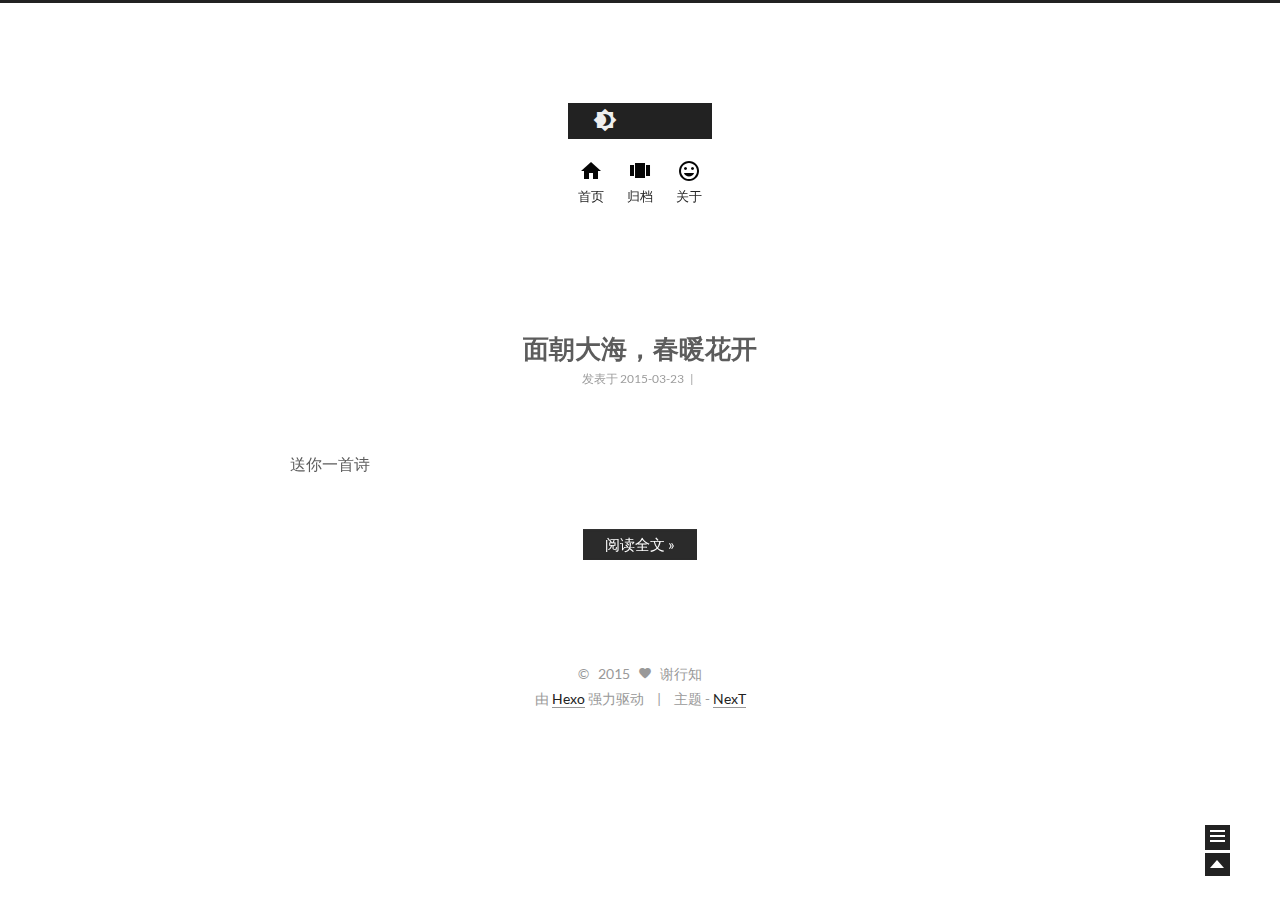
==== commit b6c7c1ef: "Site updated: 2015-03-24 16:28:38" ====
--- a/index.html
+++ b/index.html
@@ -74,14 +74,6 @@
         <a href="/about">
           <i class="menu-item-icon icon-about"></i> <br />
           关于
-        </a>
-      </li>
-    
-      
-      <li class="menu-item menu-item-categories">
-        <a href="/categories">
-          <i class="menu-item-icon icon-categories"></i> <br />
-          menu.categories
         </a>
       </li>
     
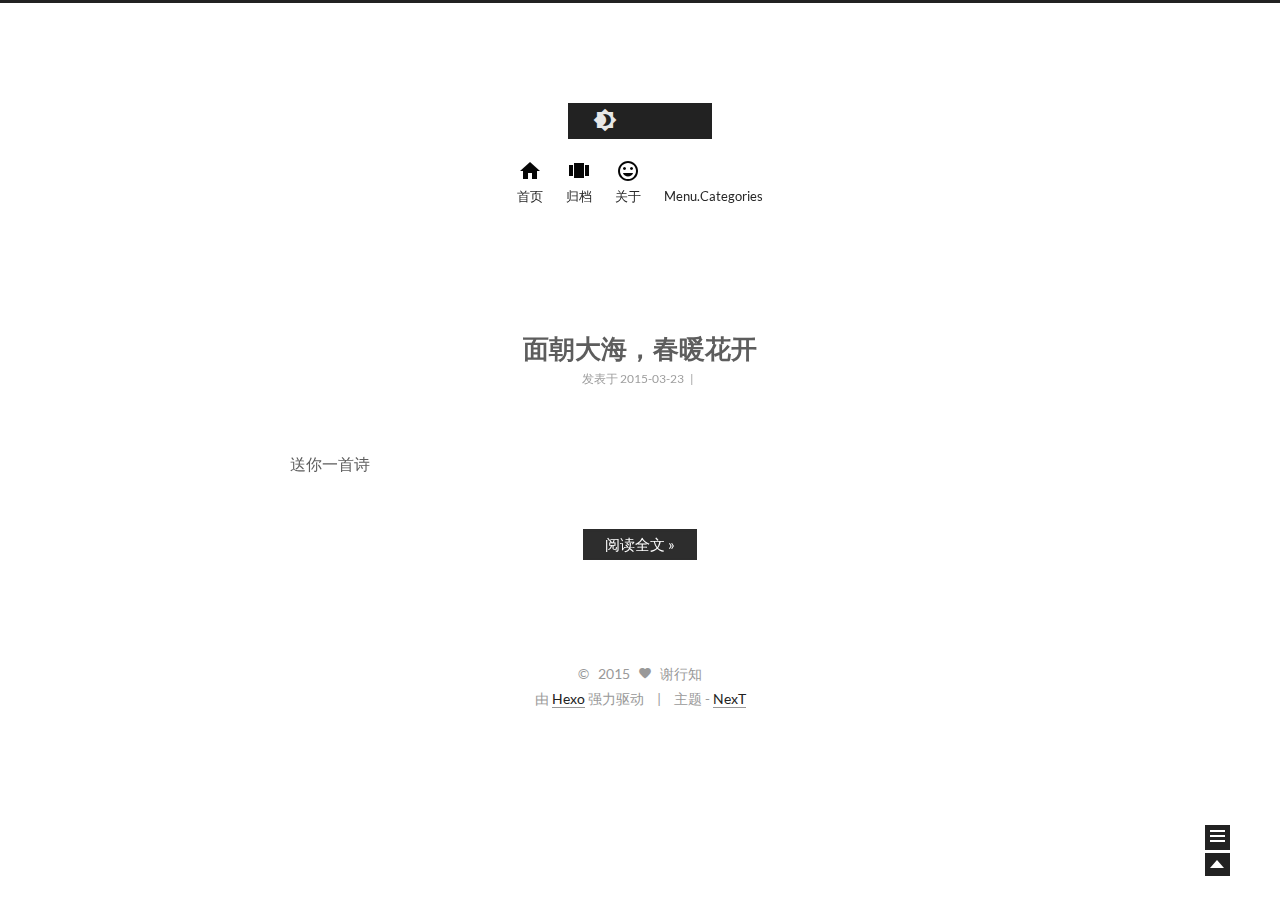
==== commit 5e17cf1c: "Site updated: 2015-03-24 16:30:49" ====
--- a/index.html
+++ b/index.html
@@ -74,6 +74,14 @@
         <a href="/about">
           <i class="menu-item-icon icon-about"></i> <br />
           关于
+        </a>
+      </li>
+    
+      
+      <li class="menu-item menu-item-categories">
+        <a href="/categories">
+          <i class="menu-item-icon icon-categories"></i> <br />
+          menu.categories
         </a>
       </li>
     
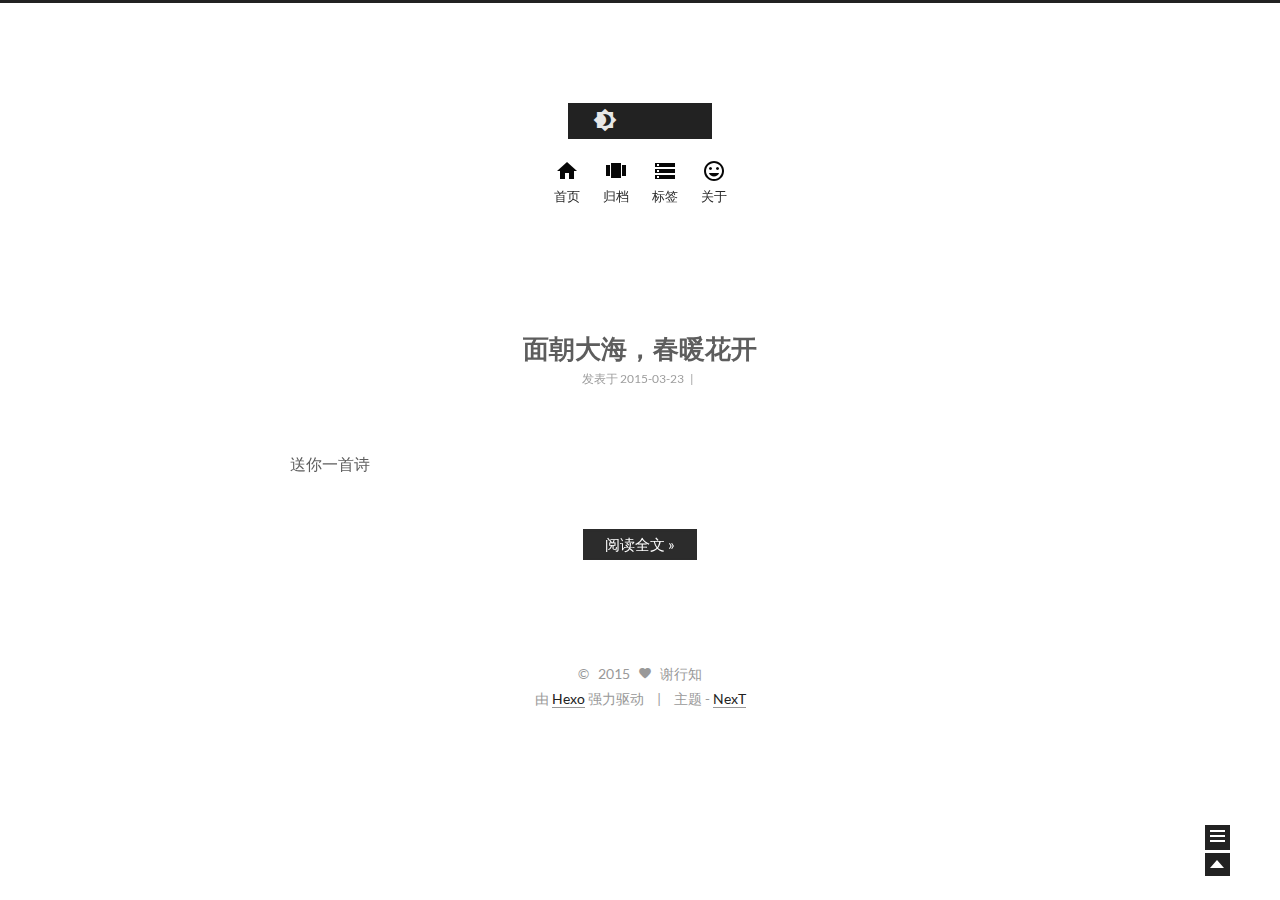
==== commit 02d48eb8: "Site updated: 2015-03-24 16:50:45" ====
--- a/index.html
+++ b/index.html
@@ -70,18 +70,18 @@
       </li>
     
       
+      <li class="menu-item menu-item-tags">
+        <a href="/tags">
+          <i class="menu-item-icon icon-tags"></i> <br />
+          标签
+        </a>
+      </li>
+    
+      
       <li class="menu-item menu-item-about">
         <a href="/about">
           <i class="menu-item-icon icon-about"></i> <br />
           关于
-        </a>
-      </li>
-    
-      
-      <li class="menu-item menu-item-categories">
-        <a href="/categories">
-          <i class="menu-item-icon icon-categories"></i> <br />
-          menu.categories
         </a>
       </li>
     
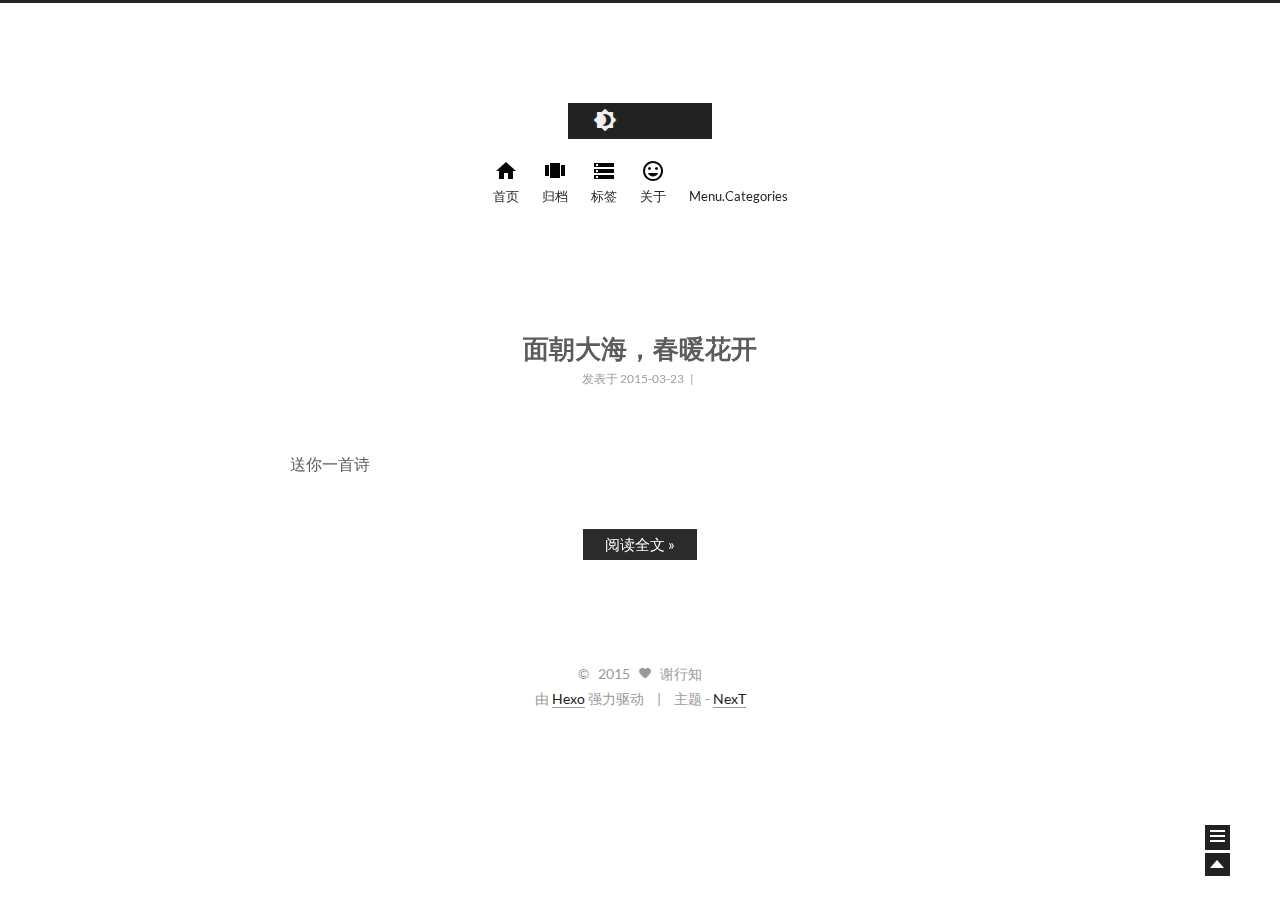
==== commit d6ec76fa: "Site updated: 2015-03-24 17:03:16" ====
--- a/index.html
+++ b/index.html
@@ -82,6 +82,14 @@
         <a href="/about">
           <i class="menu-item-icon icon-about"></i> <br />
           关于
+        </a>
+      </li>
+    
+      
+      <li class="menu-item menu-item-categories">
+        <a href="/categories">
+          <i class="menu-item-icon icon-categories"></i> <br />
+          menu.categories
         </a>
       </li>
     
--- a/css/main.css
+++ b/css/main.css
@@ -1,2 +1,2 @@
 /* normalize.css v3.0.2 | MIT License | git.io/normalize */
-html{font-family:sans-serif;-ms-text-size-adjust:100%;-webkit-text-size-adjust:100%;}body{margin:0}article,aside,details,figcaption,figure,footer,header,hgroup,main,menu,nav,section,summary{display:block}audio,canvas,progress,video{display:inline-block;vertical-align:baseline;}audio:not([controls]){display:none;height:0}[hidden],template{display:none}a{background-color:transparent}a:active,a:hover{outline:0}abbr[title]{border-bottom:1px dotted}b,strong{font-weight:bold}dfn{font-style:italic}h1{font-size:2em;margin:.67em 0}mark{background:#ff0;color:#000}small{font-size:80%}sub,sup{font-size:75%;line-height:0;position:relative;vertical-align:baseline}sup{top:-.5em}sub{bottom:-.25em}img{border:0}svg:not(:root){overflow:hidden}figure{margin:1em 40px}hr{-moz-box-sizing:content-box;box-sizing:content-box;height:0}pre{overflow:auto}code,kbd,pre,samp{font-family:monospace,monospace;font-size:1em}button,input,optgroup,select,textarea{color:inherit;font:inherit;margin:0;}button{overflow:visible}button,select{text-transform:none}button,html input[type="button"],input[type="reset"],input[type="submit"]{-webkit-appearance:button;cursor:pointer;}button[disabled],html input[disabled]{cursor:default}button::-moz-focus-inner,input::-moz-focus-inner{border:0;padding:0}input{line-height:normal}input[type="checkbox"],input[type="radio"]{box-sizing:border-box;padding:0;}input[type="number"]::-webkit-inner-spin-button,input[type="number"]::-webkit-outer-spin-button{height:auto}input[type="search"]{-webkit-appearance:textfield;-moz-box-sizing:content-box;-webkit-box-sizing:content-box;box-sizing:content-box}input[type="search"]::-webkit-search-cancel-button,input[type="search"]::-webkit-search-decoration{-webkit-appearance:none}fieldset{border:1px solid #c0c0c0;margin:0 2px;padding:.35em .625em .75em}legend{border:0;padding:0;}textarea{overflow:auto}optgroup{font-weight:bold}table{border-collapse:collapse;border-spacing:0}td,th{padding:0}::selection{background:#262a30;color:#fff}body{position:relative;font-family:Lato,"Microsoft Jhenghei","Hiragino Sans GB","Microsoft YaHei",sans-serif;font-size:16px;line-height:1.8;color:#555;background:#fff;}@media (min-width:768px) and (max-width:991px){body{padding-right:0 !important}}@media (max-width:767px){body{padding-right:0 !important}}h1,h2,h3,h4,h5,h6,.h1,.h2,.h3,.h4,.h5,.h6{margin:0;padding:0;font-weight:bold;line-height:1;font-family:Cambria,Georgia,"Microsoft Jhenghei","Hiragino Sans GB","Microsoft YaHei","Times New Roman",serif}h1{font-size:26px}@media (max-width:767px){h1{font-size:22px}}h2{font-size:24px}@media (max-width:767px){h2{font-size:20px}}h3{font-size:22px}@media (max-width:767px){h3{font-size:18px}}h4{font-size:20px}@media (max-width:767px){h4{font-size:16px}}h5{font-size:18px}@media (max-width:767px){h5{font-size:14px}}h6{font-size:16px}@media (max-width:767px){h6{font-size:12px}}p{margin:20px 0}a{color:#222;text-decoration:none;border-bottom:1px solid #999;}a:hover{border-bottom-color:#222}ul{list-style:none}blockquote{margin:0;padding:0}img{display:block;margin:auto 0;max-width:100%;height:auto}h2,h3,h4,h5,h6{margin:60px 0 15px}ul{list-style:square}hr{margin:40px 0;height:3px;border:none;background-color:#ddd;background-image:repeating-linear-gradient(-45deg,#fff,#fff 4px,transparent 4px,transparent 8px)}blockquote{padding:0 15px;color:#666;border-left:4px solid #ddd;}blockquote cite::before{content:"-";padding:0 5px}dt{font-weight:700}dd{margin:0;padding:0}.pullquote{width:45%;}.pullquote.left{float:left;margin-left:5px;margin-right:10px}.pullquote.right{float:right;margin-left:10px;margin-right:5px}.highlight table,.gist table{width:auto;}.highlight table td,.gist table td{border:none}.highlight a,.gist a{color:#222 !important;text-decoration:none !important}.video-container{position:relative;padding-top:60%;height:0;overflow:hidden;}.video-container iframe,.video-container object,.video-container embed{position:absolute;top:0;left:0;width:100%;height:100%}table{width:100%;border-collapse:collapse;border-spacing:0}caption,th,td{text-align:left;vertical-align:middle;font-weight:normal}th{font-weight:700;border-bottom:3px solid #ddd;padding-bottom:10px}td{border-bottom:1px solid #ddd;padding:10px 0}.text-left{text-align:left}.text-center{text-align:center}.text-right{text-align:right}.text-justify{text-align:justify}.text-nowrap{white-space:nowrap}.text-lowercase{text-transform:lowercase}.text-uppercase{text-transform:uppercase}.text-capitalize{text-transform:capitalize}.center-block{display:block;margin-left:auto;margin-right:auto}.clearfix:before,.clearfix:after{content:" ";display:table}.clearfix:after{clear:both}.full-image.full-image.full-image{border:none;}@media (min-width:992px){.full-image.full-image.full-image{max-width:none;width:126%;margin:0 -13%}}.blockquote-center,.page-home .post-type-quote blockquote,.page-post-detail .post-type-quote blockquote{position:relative;margin:40px 0;padding:0;border-left:none;text-align:center;}.blockquote-center::before,.page-home .post-type-quote blockquote::before,.page-post-detail .post-type-quote blockquote::before,.blockquote-center::after,.page-home .post-type-quote blockquote::after,.page-post-detail .post-type-quote blockquote::after{position:absolute;content:' ';display:block;width:100%;height:24px;opacity:.2;background:url("[data-uri]") no-repeat;background-position:0 -7px;background-size:24px 24px}.blockquote-center::before,.page-home .post-type-quote blockquote::before,.page-post-detail .post-type-quote blockquote::before{top:-20px;border-top:1px solid #ccc}.blockquote-center::after,.page-home .post-type-quote blockquote::after,.page-post-detail .post-type-quote blockquote::after{bottom:-20px;border-bottom:1px solid #ccc;background-position:100% 7px}.blockquote-center p,.page-home .post-type-quote blockquote p,.page-post-detail .post-type-quote blockquote p,.blockquote-center div,.page-home .post-type-quote blockquote div,.page-post-detail .post-type-quote blockquote div{text-align:center}.use-motion .motion-element{opacity:0}@font-face{font-family:'Lato';src:url("../fonts/lato/lato-reg-webfont-g.eot");font-weight:normal;font-style:normal}@font-face{font-family:'Lato';src:url("../fonts/lato/lato-reg-webfont-g.woff") format('woff');font-weight:normal;font-style:normal}@font-face{font-family:'Lato';src:url("../fonts/lato/lato-bol-webfont-g.eot");font-weight:bold;font-style:normal}@font-face{font-family:'Lato';src:url("../fonts/lato/lato-bol-webfont-g.woff") format('woff');font-weight:bold;font-style:normal}@font-face{font-family:'Lato';src:url("../fonts/lato/lato-regita-webfont-g.eot");font-weight:normal;font-style:italic}@font-face{font-family:'Lato';src:url("../fonts/lato/lato-regita-webfont-g.woff") format('woff');font-weight:normal;font-style:italic}@font-face{font-family:'default';src:url("../fonts/icon-default/icomoon.eot?-9394c0");src:url("../fonts/icon-default/icomoon.eot?#iefix-9394c0") format('embedded-opentype'),url("../fonts/icon-default/icomoon.woff?-9394c0") format('woff'),url("../fonts/icon-default/icomoon.ttf?-9394c0") format('truetype'),url("../fonts/icon-default/icomoon.svg?-9394c0#default") format('svg');font-weight:normal;font-style:normal}[class^="icon-"],[class*=" icon-"]{font-family:'default';speak:none;font-style:normal;font-weight:normal;font-variant:normal;text-transform:none;line-height:1;-webkit-font-smoothing:antialiased;-moz-osx-font-smoothing:grayscale}.icon-logo{font-size:24px;color:#fff}.icon-home,.icon-archives,.icon-tags,.icon-about,.icon-feed{font-size:24px;color:#000}.icon-external-link{font-size:14px}.icon-heart{font-size:14px}.icon-logo:before{content:"\e61c"}.icon-home:before{content:"\e605"}.icon-archives:before{content:"\e60b"}.icon-tags:before{content:"\e610"}.icon-about:before{content:"\e612"}.icon-feed:before{content:"\e62b"}.icon-external-link:before{content:"\e607"}.icon-heart:before{content:"\e601"}.icon-account-circle:before{content:"\e600"}.icon-favorite-outline:before{content:"\e602"}.icon-get-app:before{content:"\e603"}.icon-grade:before{content:"\e604"}.icon-invert-colors:before{content:"\e606"}.icon-room:before{content:"\e608"}.icon-schedule:before{content:"\e609"}.icon-search:before{content:"\e60a"}.icon-location-on:before{content:"\e60c"}.icon-brightness-high:before{content:"\e60d"}.icon-brightness-low:before{content:"\e60e"}.icon-brightness-medium:before{content:"\e60f"}.icon-format-quote:before{content:"\e611"}.icon-keyboard-arrow-down:before{content:"\e613"}.icon-keyboard-arrow-left:before{content:"\e614"}.icon-keyboard-arrow-right:before{content:"\e615"}.icon-keyboard-arrow-up:before{content:"\e616"}.icon-keyboard-capslock:before{content:"\e617"}.icon-audiotrack:before{content:"\e618"}.icon-brightness-1:before{content:"\e619"}.icon-brightness-2:before{content:"\e61a"}.icon-brightness-3:before{content:"\e61b"}.icon-brightness-4:before{content:"\e61c"}.icon-brightness-5:before{content:"\e61d"}.icon-brightness-6:before{content:"\e61e"}.icon-brightness-7:before{content:"\e61f"}.icon-filter-vintage:before{content:"\e620"}.icon-hdr-strong:before{content:"\e621"}.icon-nature-people:before{content:"\e622"}.icon-timelapse:before{content:"\e623"}.icon-timer-auto:before{content:"\e624"}.icon-layers:before{content:"\e625"}.icon-pin-drop:before{content:"\e626"}.icon-arrow-drop-down:before{content:"\e627"}.icon-arrow-drop-up:before{content:"\e628"}.icon-check:before{content:"\e629"}.icon-close:before{content:"\e62a"}.icon-whatshot:before{content:"\e62b"}.icon-radio-button-on:before{content:"\e62c"}.icon-star:before{content:"\e62d"}.post pre,.post .highlight{background:#f7f7f7;margin:20px 0;padding:15px;overflow:auto;font-size:13px;color:#4d4d4c;line-height:1.8}.post .highlight .gutter pre,.post .gist .gist-file .gist-data .line-numbers{color:#666}.post pre,.post code{font-family:"PT Mono",Consolas,Monaco,Menlo,monospace}.post code{background:#eee;text-shadow:0 1px #fff;padding:0 .3em}.post pre code{background:none;text-shadow:none;padding:0}.post .highlight pre{border:none;margin:0;padding:0}.post .highlight table{margin:0;width:auto}.post .highlight td{border:none;padding:0}.post .highlight figcaption{font-size:.85em;color:#8e908c;line-height:1em;margin-bottom:1em;}.post .highlight figcaption a{float:right}.post .highlight .gutter pre{text-align:right;padding-right:20px}.post .highlight .line{height:20px}.post .gist{margin:20px 0;border-style:solid;border-color:$baseBorderColor;border-width:1px 0;background:#f7f7f7;padding:15px 40px 15px 15px;}.post .gist .gist-file{border:none;font-family:"PT Mono",Consolas,Monaco,Menlo,monospace;margin:0;}.post .gist .gist-file .gist-data{background:none;border:none;}.post .gist .gist-file .gist-data .line-numbers{background:none;border:none;padding:0 20px 0 0}.post .gist .gist-file .gist-data .line-data{padding:0 !important}.post .gist .gist-file .highlight{margin:0;padding:0;border:none}.post .gist .gist-file .gist-meta{background:#f7f7f7;color:#8e908c;font:13px Lato,"Microsoft Jhenghei","Hiragino Sans GB","Microsoft YaHei",sans-serif;text-shadow:0 0;padding:0;margin-top:1em;margin-left:40px;}.post .gist .gist-file .gist-meta a{color:color-link;font-weight:normal;}.post .gist .gist-file .gist-meta a:hover{text-decoration:underline}pre .comment{color:#8e908c}pre .variable,pre .attribute,pre .tag,pre .regexp,pre .ruby .constant,pre .xml .tag .title,pre .xml .pi,pre .xml .doctype,pre .html .doctype,pre .css .id,pre .css .class,pre .css .pseudo{color:#c82829}pre .number,pre .preprocessor,pre .built_in,pre .literal,pre .params,pre .constant{color:#f5871f}pre .ruby .class .title,pre .css .rules .attribute{color:#718c00}pre .string,pre .value,pre .inheritance,pre .header,pre .ruby .symbol,pre .xml .cdata{color:#718c00}pre .title,pre .css .hexcolor{color:#3e999f}pre .function,pre .python .decorator,pre .python .title,pre .ruby .function .title,pre .ruby .title .keyword,pre .perl .sub,pre .javascript .title,pre .coffeescript .title{color:#4271ae}pre .keyword,pre .javascript .function{color:#8959a8}.header-inner{margin:0 auto;padding:100px 0 70px;width:960px;}.one-column .header-inner{width:700px}.main-inner{margin:0 auto;width:960px;}.one-column .main-inner{width:700px}.main-inner .content{width:700px}.footer-inner{margin:20px auto;width:960px;}.one-column .footer-inner{width:700px}.headband{height:3px;background:#222}.header{background:#fff}.header-inner{position:relative}.site-meta{text-align:center}.brand{position:relative;display:inline-block;padding:0 25px;color:#fff;background:#222;border-bottom:none;font-family:Lato,"Microsoft Jhenghei","Hiragino Sans GB","Microsoft YaHei",sans-serif}.logo{display:inline-block;margin-right:5px;line-height:36px;vertical-align:top}.site-title{display:inline-block;vertical-align:top;line-height:36px;font-size:20px;font-weight:normal}.menu{margin-top:20px;padding-left:0;text-align:center}.menu .menu-item{display:inline-block;margin-left:20px;}.menu .menu-item:first-child{margin-left:0}.menu .menu-item a{display:block;font-size:13px;text-transform:capitalize;line-height:1.5;border-bottom:1px solid transparent;transition-property:border-color;transition-duration:.2s;transition-timing-function:ease-in-out;transition-delay:0s;}.menu .menu-item a:hover{border-bottom-color:#222}.translation{margin-top:-20px;font-size:14px;color:#999}.post:last-child .post-eof.post-eof.post-eof{display:none}.sidebar-toggle{position:fixed;right:50px;bottom:50px;width:15px;height:15px;padding:5px;background:#222;line-height:0;z-index:1050;cursor:pointer;-webkit-transform:translateZ(0);}@media (min-width:768px) and (max-width:991px){.sidebar-toggle{display:none}}@media (max-width:767px){.sidebar-toggle{display:none}}.sidebar-toggle-line{position:relative;display:inline-block;vertical-align:top;height:2px;width:100%;background:#fff;margin-top:3px;}.sidebar-toggle-line:first-child{margin-top:0}.sidebar{width:0;position:fixed;right:0;top:0;bottom:0;z-index:1040;box-shadow:inset 0 2px 6px #000;background:#222;-webkit-transform:translateZ(0);}.sidebar a{color:#555;border-bottom-color:#555}@media (min-width:768px) and (max-width:991px){.sidebar{display:none !important}}@media (max-width:767px){.sidebar{display:none !important}}.sidebar-inner{position:relative;padding:20px 10px;color:#999;text-align:center}.site-author-image{display:block;margin:0 auto;max-width:96px;height:auto;border:2px solid #333;padding:2px}.site-author-name{margin:5px 0 0;color:#f5f5f5}.site-description{margin-top:5px;font-size:14px;color:#555}.site-state{overflow:hidden;line-height:1.4}.site-state-item{display:inline-block;padding:0 15px;border-left:1px solid #333;}.site-state-item:first-child{border-left:none}.site-state-item-count{display:block;text-align:center;font-size:18px}.site-state-item-name{font-size:13px}.feed-link{margin-top:20px;}.feed-link a{display:inline-block;padding:0 15px;color:#fc6423;border:1px solid #fc6423;border-radius:4px;}.feed-link a i{color:#fc6423;font-size:14px}.feed-link a:hover{color:#fff;background:#fc6423;}.feed-link a:hover i{color:#fff}.social-info{margin-top:20px}.social-info a{display:inline-block;vertical-align:middle;margin-right:10px;margin-bottom:10px;color:#555;border-bottom-color:#555;font-size:13px;}.social-info a:hover{color:#999}.social-info a:before{display:inline-block;vertical-align:middle;margin-right:3px;content:" ";width:4px;height:4px;border-radius:50%;background:#c95d39}.sidebar-nav{margin:0;padding-left:0}.sidebar-nav li{display:inline-block;cursor:pointer;border-bottom:1px solid transparent;font-size:15px;}.sidebar-nav li:hover{color:#f5f5f5}.page-post-detail .sidebar-nav-toc{padding:0 5px}.page-post-detail .sidebar-nav-overview{margin-left:10px}.sidebar-nav .sidebar-nav-active{color:#87daff;border-bottom-color:#87daff;}.sidebar-nav .sidebar-nav-active:hover{color:#87daff}.post-toc{overflow:hidden;position:relative}.post-toc-empty{font-size:14px;color:#666}.post-toc ol{overflow:auto;margin:0;padding:0 10px 10px;text-align:left;list-style:none;font-size:14px;}.post-toc ol a{color:#999;}.post-toc ol a:hover{color:#ccc}.post-toc .nav .nav-child{display:none}.post-toc .nav .active .nav-child{display:block}.post-toc .nav .active > a{color:#ccc}.post-toc .nav .active-current > a{color:#87daff;}.post-toc .nav .active-current > a:hover{color:#87daff}.post-toc-indicator{height:20px;opacity:.4;background:no-repeat 10px 50%;background-size:10px 12px}.post-toc-indicator-top{opacity:0;margin-top:10px;background-image:url("[data-uri]")}.post-toc-indicator-bottom{position:absolute;width:100%;background-image:url("[data-uri]")}.footer{margin-top:100px;font-size:14px;color:#999}.footer img{border:none}.footer-inner{text-align:center}.with-love{display:inline-block;margin:0 5px}.powered-by,.theme-info{display:inline-block}.powered-by{margin-right:10px;}.powered-by::after{content:"|";padding-left:10px}.cc-license{margin-top:10px;text-align:center;}.cc-license .cc-opacity{opacity:.7;border-bottom:none;}.cc-license .cc-opacity:hover{opacity:.9}.cc-license img{display:inline-block}@media (max-width:767px){body{font-size:14px}.header-inner,.one-column .header-inner,.main-inner,.one-column .main-inner,.main-inner .content,.footer-inner,.one-column .footer-inner{width:auto}.main-inner{margin:20px auto 0}.footer-inner{padding:0 10px}}.btn{display:inline-block;padding:0 20px;font-size:15px;color:#fff;background:#222;border:2px solid #222;text-decoration:none;transition-property:background-color;transition-duration:.2s;transition-timing-function:ease-in-out;transition-delay:0s;}.btn:hover{border-color:#222;color:#222;background:#fff}.posts-expand{padding-top:40px}@media (max-width:767px){.posts-expand{margin:0 20px}.post-body pre,.post-body .highlight{margin:0 -20px;padding:10px 20px;}.post-body pre .gutter pre,.post-body .highlight .gutter pre{padding-right:10px}}.posts-expand .post-title{font-size:26px;text-align:center;}@media (max-width:767px){.posts-expand .post-title{font-size:22px}}.posts-expand .post-title-link{display:inline-block;position:relative;color:#555;border-bottom:none;line-height:1.2;vertical-align:top;}.posts-expand .post-title-link::before{content:"";position:absolute;width:100%;height:2px;bottom:0;left:0;background-color:#000;visibility:hidden;transform:scaleX(0);transition-duration:.2s;transition-timing-function:ease-in-out;transition-delay:0s}.posts-expand .post-title-link:hover::before{visibility:visible;transform:scaleX(1)}.posts-expand .post-meta{margin:3px 0 60px 0;color:#999;font-size:12px;text-align:center;}.posts-expand .post-meta .post-category-list{display:inline-block;margin:0;padding:3px}.posts-expand .post-meta .post-category-list-link{color:#999}.posts-expand .post-meta .post-comments-count a{border-bottom:none;color:#999}.posts-expand .post-body h2,.posts-expand .post-body h3,.posts-expand .post-body h4,.posts-expand .post-body h5,.posts-expand .post-body h6{padding-top:10px}.posts-expand .post-body img{box-sizing:border-box;margin:auto;padding:3px;border:1px solid #ddd}.posts-expand .post-tags{margin-top:40px;text-align:center;}.posts-expand .post-tags a{display:inline-block;margin-right:10px;font-size:13px}.post-nav{overflow:hidden;margin-top:60px;padding:10px;white-space:nowrap;border-top:1px solid #eee}.post-nav-item{display:inline-block;width:50%;white-space:normal;}.post-nav-item a{position:relative;display:inline-block;line-height:25px;font-size:14px;color:#555;border-bottom:none;}.post-nav-item a:hover{color:#222;font-weight:bold;border-bottom:none}.post-nav-item a:active{top:2px}.post-nav-item a:before,.post-nav-item a:after{display:inline-block;width:16px;height:25px;vertical-align:top;opacity:.4;background-size:16px}.post-nav-prev a:before{content:' ';background:url("[data-uri]") no-repeat 0 50%;background-size:8px}.post-nav-prev a:hover:before{opacity:1}.post-nav-next{text-align:right;}.post-nav-next a:after{content:' ';background:url("[data-uri]") no-repeat 100% 50%;background-size:8px}.post-nav-next a:hover:after{opacity:1}.posts-expand .post-eof{display:block;margin:160px auto 120px;width:8%;height:1px;background:#ccc;text-align:center}.post-more-link{margin-top:50px}@media (max-width:767px){.posts-collapse{margin:0 20px;}.posts-collapse .post-title,.posts-collapse .post-meta{display:block;width:auto;text-align:left}}.posts-collapse .collection-title{position:relative;margin:60px 0 60px 55px;}@media (max-width:767px){.posts-collapse .collection-title{margin-left:5px}}.posts-collapse .collection-title h2{margin-left:20px}.posts-collapse .collection-title::before{content:" ";position:absolute;left:0;top:50%;margin-left:-4px;margin-top:-4px;width:8px;height:8px;background:#bbb;border-radius:50%}.posts-collapse .post{margin:30px 0 30px 55px;}@media (max-width:767px){.posts-collapse .post{margin-left:5px}}.posts-collapse .post-header{position:relative;border-bottom:1px dashed #ccc;}.posts-collapse .post-header::before{content:" ";position:absolute;left:0;top:12px;width:6px;height:6px;margin-left:-4px;background:#bbb;border-radius:50%;border:1px solid #fff}.posts-collapse .post-header:hover{border-bottom-color:#666;}.posts-collapse .post-header:hover::before{background:#222}.posts-collapse .post-meta{position:absolute;font-size:12px;left:20px;top:5px}.posts-collapse .post-comments-count{display:none}.posts-collapse .post-title{margin-left:60px;font-size:16px;font-weight:normal;font-family:Lato,"Microsoft Jhenghei","Hiragino Sans GB","Microsoft YaHei",sans-serif;line-height:inherit;}.posts-collapse .post-title::after{margin-left:3px;opacity:.6}.posts-collapse .post-title a{color:#666;border-bottom:none}.page-home .post-type-quote .post-header,.page-post-detail .post-type-quote .post-header,.page-home .post-type-quote .post-tags,.page-post-detail .post-type-quote .post-tags{display:none}.pagination{margin:120px 0 40px;text-align:center;border-top:1px solid #eee}.page-number-basic,.pagination .prev,.pagination .next,.pagination .page-number,.pagination .space{display:inline-block;position:relative;top:-1px;margin:0 10px;padding:0 10px;line-height:30px}.pagination .prev,.pagination .next,.pagination .page-number{border-bottom:0;border-top:1px solid #eee;transition-property:border-color;transition-duration:.2s;transition-timing-function:ease-in-out;transition-delay:0s;}.pagination .prev:hover,.pagination .next:hover,.pagination .page-number:hover{border-top-color:#222}.pagination .page-number.current{color:#fff;background:#ccc;border-top-color:#ccc}@media (max-width:767px){.pagination{text-align:left;border-top:none}.pagination .prev,.pagination .next,.pagination .page-number{margin-bottom:10px;border-top:0;border-bottom:1px solid #eee;}.pagination .prev:hover,.pagination .next:hover,.pagination .page-number:hover{border-bottom-color:#222}}.comments{margin-top:60px}.tag-cloud{text-align:center;}.tag-cloud a{display:inline-block;margin:10px}.post-gallery{overflow:hidden;display:table;border-spacing:10px;border-collapse:separate}.post-gallery a{display:table-cell;width:25%;height:100px;text-align:center;vertical-align:middle;border:none}.post-gallery .post-gallery-img img{max-width:100%;max-height:100%;border:none}.fancybox-close,.fancybox-close:hover{border:none}.back-to-top{position:fixed;bottom:24px;right:50px;z-index:1050;width:15px;height:13px;padding:5px;background:#222;color:#fff;cursor:pointer;-webkit-transform:translateZ(0);}@media (max-width:767px){.back-to-top{display:none}}@media (min-width:768px) and (max-width:991px){.back-to-top{display:none}}.back-to-top:before{display:block;content:" ";margin-top:2px;width:0;height:0;border-width:0 7px 8px 7px;border-color:transparent transparent #fff transparent;border-style:solid}.theme-next #ds-thread #ds-reset{color:#555}.theme-next #ds-thread #ds-reset .ds-replybox{margin-bottom:30px}.theme-next #ds-thread #ds-reset .ds-replybox .ds-avatar,.theme-next #ds-reset .ds-avatar img{box-shadow:none}.theme-next #ds-thread #ds-reset .ds-textarea-wrapper{border-color:#c7d4e1;background:none;border-top-right-radius:3px;border-top-left-radius:3px}.theme-next #ds-thread #ds-reset .ds-textarea-wrapper textarea{height:60px}.theme-next #ds-reset .ds-rounded-top{border-radius:0}.theme-next #ds-thread #ds-reset .ds-post-toolbar{box-sizing:border-box;border:1px solid #c7d4e1;background:#f6f8fa}.theme-next #ds-thread #ds-reset .ds-post-options{height:40px;border:none;background:none}.theme-next #ds-thread #ds-reset .ds-toolbar-buttons{top:11px}.theme-next #ds-thread #ds-reset .ds-sync{top:5px}.theme-next #ds-thread #ds-reset .ds-post-button{top:4px;right:5px;width:90px;height:30px;border:1px solid #c5ced7;border-radius:3px;background-image:linear-gradient(#fbfbfc,#f5f7f9);color:#60676d}.theme-next #ds-thread #ds-reset .ds-post-button:hover{background-position:0 -30px;color:#60676d}.theme-next #ds-thread #ds-reset .ds-comments-info{padding:10px 0}.theme-next #ds-thread #ds-reset .ds-sort{display:none}.theme-next #ds-thread #ds-reset li.ds-tab a.ds-current{border:none;background:#f6f8fa;color:#60676d;}.theme-next #ds-thread #ds-reset li.ds-tab a.ds-current:hover{background-color:#e9f0f7;color:#60676d}.theme-next #ds-thread #ds-reset li.ds-tab a{border-radius:2px;padding:5px}.theme-next #ds-thread #ds-reset .ds-login-buttons p{color:#999;line-height:36px}.theme-next #ds-thread #ds-reset .ds-login-buttons .ds-service-list li{height:28px}.theme-next #ds-thread #ds-reset .ds-service-list a{background:none;padding:5px;border:1px solid;border-radius:3px;text-align:center;}.theme-next #ds-thread #ds-reset .ds-service-list a:hover{color:#fff;background:#666}.theme-next #ds-thread #ds-reset .ds-service-list .ds-weibo{color:#fc9b00;border-color:#fc9b00;}.theme-next #ds-thread #ds-reset .ds-service-list .ds-weibo:hover{background:#fc9b00}.theme-next #ds-thread #ds-reset .ds-service-list .ds-qq{color:#60a3ec;border-color:#60a3ec;}.theme-next #ds-thread #ds-reset .ds-service-list .ds-qq:hover{background:#60a3ec}.theme-next #ds-thread #ds-reset .ds-service-list .ds-renren{color:#2e7ac4;border-color:#2e7ac4;}.theme-next #ds-thread #ds-reset .ds-service-list .ds-renren:hover{background:#2e7ac4}.theme-next #ds-thread #ds-reset .ds-service-list .ds-douban{color:#37994c;border-color:#37994c;}.theme-next #ds-thread #ds-reset .ds-service-list .ds-douban:hover{background:#37994c}.theme-next #ds-thread #ds-reset .ds-service-list .ds-more-services{border:none;}.theme-next #ds-thread #ds-reset .ds-service-list .ds-more-services:hover{background:none}.use-motion .page-home .brand{opacity:0}.use-motion .page-home .logo,.use-motion .page-home .site-title{opacity:0;position:relative;top:-10px}.page-home .post-tags{display:none}.use-motion .post{opacity:0}.page-archive .archive-page-counter{position:relative;top:3px;left:70px;}@media (max-width:767px){.page-archive .archive-page-counter{top:5px;left:15px}}.page-archive .posts-collapse{position:relative;}.page-archive .posts-collapse::after{top:20px;left:55px;margin-left:-2px;width:4px;height:100%;background:#f5f5f5;z-index:-1;}@media (max-width:767px){.page-archive .posts-collapse::after{left:5px}}.page-archive .posts-collapse .archive-move-on{position:absolute;top:11px;left:55px;margin-left:-6px;width:10px;height:10px;opacity:.5;background:#555;border:1px solid #fff;border-radius:50%;}@media (max-width:767px){.page-archive .posts-collapse .archive-move-on{left:5px}}.page-archive .posts-collapse::before,.page-archive .posts-collapse::after{content:" ";position:absolute}.page-post-detail .site-overview{display:none;margin-top:20px}.page-post-detail .sidebar-toggle-line{background:#87daff}.page-post-detail .comments{overflow:hidden}+html{font-family:sans-serif;-ms-text-size-adjust:100%;-webkit-text-size-adjust:100%;}body{margin:0}article,aside,details,figcaption,figure,footer,header,hgroup,main,menu,nav,section,summary{display:block}audio,canvas,progress,video{display:inline-block;vertical-align:baseline;}audio:not([controls]){display:none;height:0}[hidden],template{display:none}a{background-color:transparent}a:active,a:hover{outline:0}abbr[title]{border-bottom:1px dotted}b,strong{font-weight:bold}dfn{font-style:italic}h1{font-size:2em;margin:.67em 0}mark{background:#ff0;color:#000}small{font-size:80%}sub,sup{font-size:75%;line-height:0;position:relative;vertical-align:baseline}sup{top:-.5em}sub{bottom:-.25em}img{border:0}svg:not(:root){overflow:hidden}figure{margin:1em 40px}hr{-moz-box-sizing:content-box;box-sizing:content-box;height:0}pre{overflow:auto}code,kbd,pre,samp{font-family:monospace,monospace;font-size:1em}button,input,optgroup,select,textarea{color:inherit;font:inherit;margin:0;}button{overflow:visible}button,select{text-transform:none}button,html input[type="button"],input[type="reset"],input[type="submit"]{-webkit-appearance:button;cursor:pointer;}button[disabled],html input[disabled]{cursor:default}button::-moz-focus-inner,input::-moz-focus-inner{border:0;padding:0}input{line-height:normal}input[type="checkbox"],input[type="radio"]{box-sizing:border-box;padding:0;}input[type="number"]::-webkit-inner-spin-button,input[type="number"]::-webkit-outer-spin-button{height:auto}input[type="search"]{-webkit-appearance:textfield;-moz-box-sizing:content-box;-webkit-box-sizing:content-box;box-sizing:content-box}input[type="search"]::-webkit-search-cancel-button,input[type="search"]::-webkit-search-decoration{-webkit-appearance:none}fieldset{border:1px solid #c0c0c0;margin:0 2px;padding:.35em .625em .75em}legend{border:0;padding:0;}textarea{overflow:auto}optgroup{font-weight:bold}table{border-collapse:collapse;border-spacing:0}td,th{padding:0}::selection{background:#262a30;color:#fff}body{position:relative;font-family:Lato,"Microsoft Jhenghei","Hiragino Sans GB","Microsoft YaHei",sans-serif;font-size:16px;line-height:1.8;color:#555;background:#fff;}@media (min-width:768px) and (max-width:991px){body{padding-right:0 !important}}@media (max-width:767px){body{padding-right:0 !important}}h1,h2,h3,h4,h5,h6,.h1,.h2,.h3,.h4,.h5,.h6{margin:0;padding:0;font-weight:bold;line-height:1;font-family:Cambria,Georgia,"Microsoft Jhenghei","Hiragino Sans GB","Microsoft YaHei","Times New Roman",serif}h1{font-size:26px}@media (max-width:767px){h1{font-size:22px}}h2{font-size:24px}@media (max-width:767px){h2{font-size:20px}}h3{font-size:22px}@media (max-width:767px){h3{font-size:18px}}h4{font-size:20px}@media (max-width:767px){h4{font-size:16px}}h5{font-size:18px}@media (max-width:767px){h5{font-size:14px}}h6{font-size:16px}@media (max-width:767px){h6{font-size:12px}}p{margin:20px 0}a{color:#222;text-decoration:none;border-bottom:1px solid #999;}a:hover{border-bottom-color:#222}ul{list-style:none}blockquote{margin:0;padding:0}img{display:block;margin:auto 0;max-width:100%;height:auto}h2,h3,h4,h5,h6{margin:60px 0 15px}ul{list-style:square}hr{margin:40px 0;height:3px;border:none;background-color:#ddd;background-image:repeating-linear-gradient(-45deg,#fff,#fff 4px,transparent 4px,transparent 8px)}blockquote{padding:0 15px;color:#666;border-left:4px solid #ddd;}blockquote cite::before{content:"-";padding:0 5px}dt{font-weight:700}dd{margin:0;padding:0}.pullquote{width:45%;}.pullquote.left{float:left;margin-left:5px;margin-right:10px}.pullquote.right{float:right;margin-left:10px;margin-right:5px}.highlight table,.gist table{width:auto;}.highlight table td,.gist table td{border:none}.highlight a,.gist a{color:#222 !important;text-decoration:none !important}.video-container{position:relative;padding-top:60%;height:0;overflow:hidden;}.video-container iframe,.video-container object,.video-container embed{position:absolute;top:0;left:0;width:100%;height:100%}table{width:100%;border-collapse:collapse;border-spacing:0}caption,th,td{text-align:left;vertical-align:middle;font-weight:normal}th{font-weight:700;border-bottom:3px solid #ddd;padding-bottom:10px}td{border-bottom:1px solid #ddd;padding:10px 0}.text-left{text-align:left}.text-center{text-align:center}.text-right{text-align:right}.text-justify{text-align:justify}.text-nowrap{white-space:nowrap}.text-lowercase{text-transform:lowercase}.text-uppercase{text-transform:uppercase}.text-capitalize{text-transform:capitalize}.center-block{display:block;margin-left:auto;margin-right:auto}.clearfix:before,.clearfix:after{content:" ";display:table}.clearfix:after{clear:both}.full-image.full-image.full-image{border:none;}@media (min-width:992px){.full-image.full-image.full-image{max-width:none;width:126%;margin:0 -13%}}.blockquote-center,.page-home .post-type-quote blockquote,.page-post-detail .post-type-quote blockquote{position:relative;margin:40px 0;padding:0;border-left:none;text-align:center;}.blockquote-center::before,.page-home .post-type-quote blockquote::before,.page-post-detail .post-type-quote blockquote::before,.blockquote-center::after,.page-home .post-type-quote blockquote::after,.page-post-detail .post-type-quote blockquote::after{position:absolute;content:' ';display:block;width:100%;height:24px;opacity:.2;background:url("[data-uri]") no-repeat;background-position:0 -7px;background-size:24px 24px}.blockquote-center::before,.page-home .post-type-quote blockquote::before,.page-post-detail .post-type-quote blockquote::before{top:-20px;border-top:1px solid #ccc}.blockquote-center::after,.page-home .post-type-quote blockquote::after,.page-post-detail .post-type-quote blockquote::after{bottom:-20px;border-bottom:1px solid #ccc;background-position:100% 7px}.blockquote-center p,.page-home .post-type-quote blockquote p,.page-post-detail .post-type-quote blockquote p,.blockquote-center div,.page-home .post-type-quote blockquote div,.page-post-detail .post-type-quote blockquote div{text-align:center}.use-motion .motion-element{opacity:0}@font-face{font-family:'Lato';src:url("../fonts/lato/lato-reg-webfont-g.eot");font-weight:normal;font-style:normal}@font-face{font-family:'Lato';src:url("../fonts/lato/lato-reg-webfont-g.woff") format('woff');font-weight:normal;font-style:normal}@font-face{font-family:'Lato';src:url("../fonts/lato/lato-bol-webfont-g.eot");font-weight:bold;font-style:normal}@font-face{font-family:'Lato';src:url("../fonts/lato/lato-bol-webfont-g.woff") format('woff');font-weight:bold;font-style:normal}@font-face{font-family:'Lato';src:url("../fonts/lato/lato-regita-webfont-g.eot");font-weight:normal;font-style:italic}@font-face{font-family:'Lato';src:url("../fonts/lato/lato-regita-webfont-g.woff") format('woff');font-weight:normal;font-style:italic}@font-face{font-family:'default';src:url("../fonts/icon-default/icomoon.eot?-9394c0");src:url("../fonts/icon-default/icomoon.eot?#iefix-9394c0") format('embedded-opentype'),url("../fonts/icon-default/icomoon.woff?-9394c0") format('woff'),url("../fonts/icon-default/icomoon.ttf?-9394c0") format('truetype'),url("../fonts/icon-default/icomoon.svg?-9394c0#default") format('svg');font-weight:normal;font-style:normal}[class^="icon-"],[class*=" icon-"]{font-family:'default';speak:none;font-style:normal;font-weight:normal;font-variant:normal;text-transform:none;line-height:1;-webkit-font-smoothing:antialiased;-moz-osx-font-smoothing:grayscale}.icon-logo{font-size:24px;color:#fff}.icon-home,.icon-archives,.icon-tags,.icon-about,.icon-feed{font-size:24px;color:#000}.icon-external-link{font-size:14px}.icon-heart{font-size:14px}.icon-logo:before{content:"\e61c"}.icon-home:before{content:"\e605"}.icon-archives:before{content:"\e60b"}.icon-tags:before{content:"\e610"}.icon-about:before{content:"\e612"}.icon-feed:before{content:"\e62b"}.icon-external-link:before{content:"\e607"}.icon-heart:before{content:"\e601"}.icon-account-circle:before{content:"\e600"}.icon-favorite-outline:before{content:"\e602"}.icon-get-app:before{content:"\e603"}.icon-grade:before{content:"\e604"}.icon-invert-colors:before{content:"\e606"}.icon-room:before{content:"\e608"}.icon-schedule:before{content:"\e609"}.icon-search:before{content:"\e60a"}.icon-location-on:before{content:"\e60c"}.icon-brightness-high:before{content:"\e60d"}.icon-brightness-low:before{content:"\e60e"}.icon-brightness-medium:before{content:"\e60f"}.icon-format-quote:before{content:"\e611"}.icon-keyboard-arrow-down:before{content:"\e613"}.icon-keyboard-arrow-left:before{content:"\e614"}.icon-keyboard-arrow-right:before{content:"\e615"}.icon-keyboard-arrow-up:before{content:"\e616"}.icon-keyboard-capslock:before{content:"\e617"}.icon-audiotrack:before{content:"\e618"}.icon-brightness-1:before{content:"\e619"}.icon-brightness-2:before{content:"\e61a"}.icon-brightness-3:before{content:"\e61b"}.icon-brightness-4:before{content:"\e61c"}.icon-brightness-5:before{content:"\e61d"}.icon-brightness-6:before{content:"\e61e"}.icon-brightness-7:before{content:"\e61f"}.icon-filter-vintage:before{content:"\e620"}.icon-hdr-strong:before{content:"\e621"}.icon-nature-people:before{content:"\e622"}.icon-timelapse:before{content:"\e623"}.icon-timer-auto:before{content:"\e624"}.icon-layers:before{content:"\e625"}.icon-pin-drop:before{content:"\e626"}.icon-arrow-drop-down:before{content:"\e627"}.icon-arrow-drop-up:before{content:"\e628"}.icon-check:before{content:"\e629"}.icon-close:before{content:"\e62a"}.icon-whatshot:before{content:"\e62b"}.icon-radio-button-on:before{content:"\e62c"}.icon-star:before{content:"\e62d"}.post pre,.post .highlight{background:#f7f7f7;margin:20px 0;padding:15px;overflow:auto;font-size:13px;color:#4d4d4c;line-height:1.8}.post .highlight .gutter pre,.post .gist .gist-file .gist-data .line-numbers{color:#666}.post pre,.post code{font-family:"PT Mono",Consolas,Monaco,Menlo,monospace}.post code{background:#eee;text-shadow:0 1px #fff;padding:0 .3em}.post pre code{background:none;text-shadow:none;padding:0}.post .highlight pre{border:none;margin:0;padding:0}.post .highlight table{margin:0;width:auto}.post .highlight td{border:none;padding:0}.post .highlight figcaption{font-size:.85em;color:#8e908c;line-height:1em;margin-bottom:1em;}.post .highlight figcaption a{float:right}.post .highlight .gutter pre{text-align:right;padding-right:20px}.post .highlight .line{height:20px}.post .gist{margin:20px 0;border-style:solid;border-color:$baseBorderColor;border-width:1px 0;background:#f7f7f7;padding:15px 40px 15px 15px;}.post .gist .gist-file{border:none;font-family:"PT Mono",Consolas,Monaco,Menlo,monospace;margin:0;}.post .gist .gist-file .gist-data{background:none;border:none;}.post .gist .gist-file .gist-data .line-numbers{background:none;border:none;padding:0 20px 0 0}.post .gist .gist-file .gist-data .line-data{padding:0 !important}.post .gist .gist-file .highlight{margin:0;padding:0;border:none}.post .gist .gist-file .gist-meta{background:#f7f7f7;color:#8e908c;font:13px Lato,"Microsoft Jhenghei","Hiragino Sans GB","Microsoft YaHei",sans-serif;text-shadow:0 0;padding:0;margin-top:1em;margin-left:40px;}.post .gist .gist-file .gist-meta a{color:color-link;font-weight:normal;}.post .gist .gist-file .gist-meta a:hover{text-decoration:underline}pre .comment{color:#8e908c}pre .variable,pre .attribute,pre .tag,pre .regexp,pre .ruby .constant,pre .xml .tag .title,pre .xml .pi,pre .xml .doctype,pre .html .doctype,pre .css .id,pre .css .class,pre .css .pseudo{color:#c82829}pre .number,pre .preprocessor,pre .built_in,pre .literal,pre .params,pre .constant{color:#f5871f}pre .ruby .class .title,pre .css .rules .attribute{color:#718c00}pre .string,pre .value,pre .inheritance,pre .header,pre .ruby .symbol,pre .xml .cdata{color:#718c00}pre .title,pre .css .hexcolor{color:#3e999f}pre .function,pre .python .decorator,pre .python .title,pre .ruby .function .title,pre .ruby .title .keyword,pre .perl .sub,pre .javascript .title,pre .coffeescript .title{color:#4271ae}pre .keyword,pre .javascript .function{color:#8959a8}.header-inner{margin:0 auto;padding:100px 0 70px;width:960px;}.one-column .header-inner{width:700px}.main-inner{margin:0 auto;width:960px;}.one-column .main-inner{width:700px}.main-inner .content{width:700px}.footer-inner{margin:20px auto;width:960px;}.one-column .footer-inner{width:700px}.headband{height:3px;background:#222}.header{background:#fff}.header-inner{position:relative}.site-meta{text-align:center}.brand{position:relative;display:inline-block;padding:0 25px;color:#fff;background:#222;border-bottom:none;font-family:Lato,"Microsoft Jhenghei","Hiragino Sans GB","Microsoft YaHei",sans-serif}.logo{display:inline-block;margin-right:5px;line-height:36px;vertical-align:top}.site-title{display:inline-block;vertical-align:top;line-height:36px;font-size:20px;font-weight:normal}.menu{margin-top:20px;padding-left:0;text-align:center}.menu .menu-item{display:inline-block;margin-left:20px;}.menu .menu-item:first-child{margin-left:0}.menu .menu-item a{display:block;font-size:13px;text-transform:capitalize;line-height:1.5;border-bottom:1px solid transparent;transition-property:border-color;transition-duration:.2s;transition-timing-function:ease-in-out;transition-delay:0s;}.menu .menu-item a:hover{border-bottom-color:#222}.translation{margin-top:-20px;font-size:14px;color:#999}.post:last-child .post-eof.post-eof.post-eof{display:none}.sidebar-toggle{position:fixed;right:50px;bottom:50px;width:15px;height:15px;padding:5px;background:#222;line-height:0;z-index:1050;cursor:pointer;-webkit-transform:translateZ(0);}@media (min-width:768px) and (max-width:991px){.sidebar-toggle{display:none}}@media (max-width:767px){.sidebar-toggle{display:none}}.sidebar-toggle-line{position:relative;display:inline-block;vertical-align:top;height:2px;width:100%;background:#fff;margin-top:3px;}.sidebar-toggle-line:first-child{margin-top:0}.sidebar{width:0;position:fixed;right:0;top:0;bottom:0;z-index:1040;box-shadow:inset 0 2px 6px #000;background:#222;-webkit-transform:translateZ(0);}.sidebar a{color:#555;border-bottom-color:#555}@media (min-width:768px) and (max-width:991px){.sidebar{display:none !important}}@media (max-width:767px){.sidebar{display:none !important}}.sidebar-inner{position:relative;padding:20px 10px;color:#999;text-align:center}.site-author-image{display:block;margin:0 auto;max-width:96px;height:auto;border:2px solid #333;padding:2px}.site-author-name{margin:5px 0 0;color:#f5f5f5}.site-description{margin-top:5px;font-size:14px;color:#555}.site-state{overflow:hidden;line-height:1.4}.site-state-item{display:inline-block;padding:0 15px;border-left:1px solid #333;}.site-state-item:first-child{border-left:none}.site-state-item-count{display:block;text-align:center;font-size:18px}.site-state-item-name{font-size:13px}.feed-link{margin-top:20px;}.feed-link a{display:inline-block;padding:0 15px;color:#fc6423;border:1px solid #fc6423;border-radius:4px;}.feed-link a i{color:#fc6423;font-size:14px}.feed-link a:hover{color:#fff;background:#fc6423;}.feed-link a:hover i{color:#fff}.social-info{margin-top:20px}.social-info a{display:inline-block;vertical-align:middle;margin-right:10px;margin-bottom:10px;color:#555;border-bottom-color:#555;font-size:13px;}.social-info a:hover{color:#999}.social-info a:before{display:inline-block;vertical-align:middle;margin-right:3px;content:" ";width:4px;height:4px;border-radius:50%;background:#1b3867}.sidebar-nav{margin:0;padding-left:0}.sidebar-nav li{display:inline-block;cursor:pointer;border-bottom:1px solid transparent;font-size:15px;}.sidebar-nav li:hover{color:#f5f5f5}.page-post-detail .sidebar-nav-toc{padding:0 5px}.page-post-detail .sidebar-nav-overview{margin-left:10px}.sidebar-nav .sidebar-nav-active{color:#87daff;border-bottom-color:#87daff;}.sidebar-nav .sidebar-nav-active:hover{color:#87daff}.post-toc{overflow:hidden;position:relative}.post-toc-empty{font-size:14px;color:#666}.post-toc ol{overflow:auto;margin:0;padding:0 10px 10px;text-align:left;list-style:none;font-size:14px;}.post-toc ol a{color:#999;}.post-toc ol a:hover{color:#ccc}.post-toc .nav .nav-child{display:none}.post-toc .nav .active .nav-child{display:block}.post-toc .nav .active > a{color:#ccc}.post-toc .nav .active-current > a{color:#87daff;}.post-toc .nav .active-current > a:hover{color:#87daff}.post-toc-indicator{height:20px;opacity:.4;background:no-repeat 10px 50%;background-size:10px 12px}.post-toc-indicator-top{opacity:0;margin-top:10px;background-image:url("[data-uri]")}.post-toc-indicator-bottom{position:absolute;width:100%;background-image:url("[data-uri]")}.footer{margin-top:100px;font-size:14px;color:#999}.footer img{border:none}.footer-inner{text-align:center}.with-love{display:inline-block;margin:0 5px}.powered-by,.theme-info{display:inline-block}.powered-by{margin-right:10px;}.powered-by::after{content:"|";padding-left:10px}.cc-license{margin-top:10px;text-align:center;}.cc-license .cc-opacity{opacity:.7;border-bottom:none;}.cc-license .cc-opacity:hover{opacity:.9}.cc-license img{display:inline-block}@media (max-width:767px){body{font-size:14px}.header-inner,.one-column .header-inner,.main-inner,.one-column .main-inner,.main-inner .content,.footer-inner,.one-column .footer-inner{width:auto}.main-inner{margin:20px auto 0}.footer-inner{padding:0 10px}}.btn{display:inline-block;padding:0 20px;font-size:15px;color:#fff;background:#222;border:2px solid #222;text-decoration:none;transition-property:background-color;transition-duration:.2s;transition-timing-function:ease-in-out;transition-delay:0s;}.btn:hover{border-color:#222;color:#222;background:#fff}.posts-expand{padding-top:40px}@media (max-width:767px){.posts-expand{margin:0 20px}.post-body pre,.post-body .highlight{margin:0 -20px;padding:10px 20px;}.post-body pre .gutter pre,.post-body .highlight .gutter pre{padding-right:10px}}.posts-expand .post-title{font-size:26px;text-align:center;}@media (max-width:767px){.posts-expand .post-title{font-size:22px}}.posts-expand .post-title-link{display:inline-block;position:relative;color:#555;border-bottom:none;line-height:1.2;vertical-align:top;}.posts-expand .post-title-link::before{content:"";position:absolute;width:100%;height:2px;bottom:0;left:0;background-color:#000;visibility:hidden;transform:scaleX(0);transition-duration:.2s;transition-timing-function:ease-in-out;transition-delay:0s}.posts-expand .post-title-link:hover::before{visibility:visible;transform:scaleX(1)}.posts-expand .post-meta{margin:3px 0 60px 0;color:#999;font-size:12px;text-align:center;}.posts-expand .post-meta .post-category-list{display:inline-block;margin:0;padding:3px}.posts-expand .post-meta .post-category-list-link{color:#999}.posts-expand .post-meta .post-comments-count a{border-bottom:none;color:#999}.posts-expand .post-body h2,.posts-expand .post-body h3,.posts-expand .post-body h4,.posts-expand .post-body h5,.posts-expand .post-body h6{padding-top:10px}.posts-expand .post-body img{box-sizing:border-box;margin:auto;padding:3px;border:1px solid #ddd}.posts-expand .post-tags{margin-top:40px;text-align:center;}.posts-expand .post-tags a{display:inline-block;margin-right:10px;font-size:13px}.post-nav{overflow:hidden;margin-top:60px;padding:10px;white-space:nowrap;border-top:1px solid #eee}.post-nav-item{display:inline-block;width:50%;white-space:normal;}.post-nav-item a{position:relative;display:inline-block;line-height:25px;font-size:14px;color:#555;border-bottom:none;}.post-nav-item a:hover{color:#222;font-weight:bold;border-bottom:none}.post-nav-item a:active{top:2px}.post-nav-item a:before,.post-nav-item a:after{display:inline-block;width:16px;height:25px;vertical-align:top;opacity:.4;background-size:16px}.post-nav-prev a:before{content:' ';background:url("[data-uri]") no-repeat 0 50%;background-size:8px}.post-nav-prev a:hover:before{opacity:1}.post-nav-next{text-align:right;}.post-nav-next a:after{content:' ';background:url("[data-uri]") no-repeat 100% 50%;background-size:8px}.post-nav-next a:hover:after{opacity:1}.posts-expand .post-eof{display:block;margin:160px auto 120px;width:8%;height:1px;background:#ccc;text-align:center}.post-more-link{margin-top:50px}@media (max-width:767px){.posts-collapse{margin:0 20px;}.posts-collapse .post-title,.posts-collapse .post-meta{display:block;width:auto;text-align:left}}.posts-collapse .collection-title{position:relative;margin:60px 0 60px 55px;}@media (max-width:767px){.posts-collapse .collection-title{margin-left:5px}}.posts-collapse .collection-title h2{margin-left:20px}.posts-collapse .collection-title::before{content:" ";position:absolute;left:0;top:50%;margin-left:-4px;margin-top:-4px;width:8px;height:8px;background:#bbb;border-radius:50%}.posts-collapse .post{margin:30px 0 30px 55px;}@media (max-width:767px){.posts-collapse .post{margin-left:5px}}.posts-collapse .post-header{position:relative;border-bottom:1px dashed #ccc;}.posts-collapse .post-header::before{content:" ";position:absolute;left:0;top:12px;width:6px;height:6px;margin-left:-4px;background:#bbb;border-radius:50%;border:1px solid #fff}.posts-collapse .post-header:hover{border-bottom-color:#666;}.posts-collapse .post-header:hover::before{background:#222}.posts-collapse .post-meta{position:absolute;font-size:12px;left:20px;top:5px}.posts-collapse .post-comments-count{display:none}.posts-collapse .post-title{margin-left:60px;font-size:16px;font-weight:normal;font-family:Lato,"Microsoft Jhenghei","Hiragino Sans GB","Microsoft YaHei",sans-serif;line-height:inherit;}.posts-collapse .post-title::after{margin-left:3px;opacity:.6}.posts-collapse .post-title a{color:#666;border-bottom:none}.page-home .post-type-quote .post-header,.page-post-detail .post-type-quote .post-header,.page-home .post-type-quote .post-tags,.page-post-detail .post-type-quote .post-tags{display:none}.pagination{margin:120px 0 40px;text-align:center;border-top:1px solid #eee}.page-number-basic,.pagination .prev,.pagination .next,.pagination .page-number,.pagination .space{display:inline-block;position:relative;top:-1px;margin:0 10px;padding:0 10px;line-height:30px}.pagination .prev,.pagination .next,.pagination .page-number{border-bottom:0;border-top:1px solid #eee;transition-property:border-color;transition-duration:.2s;transition-timing-function:ease-in-out;transition-delay:0s;}.pagination .prev:hover,.pagination .next:hover,.pagination .page-number:hover{border-top-color:#222}.pagination .page-number.current{color:#fff;background:#ccc;border-top-color:#ccc}@media (max-width:767px){.pagination{text-align:left;border-top:none}.pagination .prev,.pagination .next,.pagination .page-number{margin-bottom:10px;border-top:0;border-bottom:1px solid #eee;}.pagination .prev:hover,.pagination .next:hover,.pagination .page-number:hover{border-bottom-color:#222}}.comments{margin-top:60px}.tag-cloud{text-align:center;}.tag-cloud a{display:inline-block;margin:10px}.post-gallery{overflow:hidden;display:table;border-spacing:10px;border-collapse:separate}.post-gallery a{display:table-cell;width:25%;height:100px;text-align:center;vertical-align:middle;border:none}.post-gallery .post-gallery-img img{max-width:100%;max-height:100%;border:none}.fancybox-close,.fancybox-close:hover{border:none}.back-to-top{position:fixed;bottom:24px;right:50px;z-index:1050;width:15px;height:13px;padding:5px;background:#222;color:#fff;cursor:pointer;-webkit-transform:translateZ(0);}@media (max-width:767px){.back-to-top{display:none}}@media (min-width:768px) and (max-width:991px){.back-to-top{display:none}}.back-to-top:before{display:block;content:" ";margin-top:2px;width:0;height:0;border-width:0 7px 8px 7px;border-color:transparent transparent #fff transparent;border-style:solid}.theme-next #ds-thread #ds-reset{color:#555}.theme-next #ds-thread #ds-reset .ds-replybox{margin-bottom:30px}.theme-next #ds-thread #ds-reset .ds-replybox .ds-avatar,.theme-next #ds-reset .ds-avatar img{box-shadow:none}.theme-next #ds-thread #ds-reset .ds-textarea-wrapper{border-color:#c7d4e1;background:none;border-top-right-radius:3px;border-top-left-radius:3px}.theme-next #ds-thread #ds-reset .ds-textarea-wrapper textarea{height:60px}.theme-next #ds-reset .ds-rounded-top{border-radius:0}.theme-next #ds-thread #ds-reset .ds-post-toolbar{box-sizing:border-box;border:1px solid #c7d4e1;background:#f6f8fa}.theme-next #ds-thread #ds-reset .ds-post-options{height:40px;border:none;background:none}.theme-next #ds-thread #ds-reset .ds-toolbar-buttons{top:11px}.theme-next #ds-thread #ds-reset .ds-sync{top:5px}.theme-next #ds-thread #ds-reset .ds-post-button{top:4px;right:5px;width:90px;height:30px;border:1px solid #c5ced7;border-radius:3px;background-image:linear-gradient(#fbfbfc,#f5f7f9);color:#60676d}.theme-next #ds-thread #ds-reset .ds-post-button:hover{background-position:0 -30px;color:#60676d}.theme-next #ds-thread #ds-reset .ds-comments-info{padding:10px 0}.theme-next #ds-thread #ds-reset .ds-sort{display:none}.theme-next #ds-thread #ds-reset li.ds-tab a.ds-current{border:none;background:#f6f8fa;color:#60676d;}.theme-next #ds-thread #ds-reset li.ds-tab a.ds-current:hover{background-color:#e9f0f7;color:#60676d}.theme-next #ds-thread #ds-reset li.ds-tab a{border-radius:2px;padding:5px}.theme-next #ds-thread #ds-reset .ds-login-buttons p{color:#999;line-height:36px}.theme-next #ds-thread #ds-reset .ds-login-buttons .ds-service-list li{height:28px}.theme-next #ds-thread #ds-reset .ds-service-list a{background:none;padding:5px;border:1px solid;border-radius:3px;text-align:center;}.theme-next #ds-thread #ds-reset .ds-service-list a:hover{color:#fff;background:#666}.theme-next #ds-thread #ds-reset .ds-service-list .ds-weibo{color:#fc9b00;border-color:#fc9b00;}.theme-next #ds-thread #ds-reset .ds-service-list .ds-weibo:hover{background:#fc9b00}.theme-next #ds-thread #ds-reset .ds-service-list .ds-qq{color:#60a3ec;border-color:#60a3ec;}.theme-next #ds-thread #ds-reset .ds-service-list .ds-qq:hover{background:#60a3ec}.theme-next #ds-thread #ds-reset .ds-service-list .ds-renren{color:#2e7ac4;border-color:#2e7ac4;}.theme-next #ds-thread #ds-reset .ds-service-list .ds-renren:hover{background:#2e7ac4}.theme-next #ds-thread #ds-reset .ds-service-list .ds-douban{color:#37994c;border-color:#37994c;}.theme-next #ds-thread #ds-reset .ds-service-list .ds-douban:hover{background:#37994c}.theme-next #ds-thread #ds-reset .ds-service-list .ds-more-services{border:none;}.theme-next #ds-thread #ds-reset .ds-service-list .ds-more-services:hover{background:none}.use-motion .page-home .brand{opacity:0}.use-motion .page-home .logo,.use-motion .page-home .site-title{opacity:0;position:relative;top:-10px}.page-home .post-tags{display:none}.use-motion .post{opacity:0}.page-archive .archive-page-counter{position:relative;top:3px;left:70px;}@media (max-width:767px){.page-archive .archive-page-counter{top:5px;left:15px}}.page-archive .posts-collapse{position:relative;}.page-archive .posts-collapse::after{top:20px;left:55px;margin-left:-2px;width:4px;height:100%;background:#f5f5f5;z-index:-1;}@media (max-width:767px){.page-archive .posts-collapse::after{left:5px}}.page-archive .posts-collapse .archive-move-on{position:absolute;top:11px;left:55px;margin-left:-6px;width:10px;height:10px;opacity:.5;background:#555;border:1px solid #fff;border-radius:50%;}@media (max-width:767px){.page-archive .posts-collapse .archive-move-on{left:5px}}.page-archive .posts-collapse::before,.page-archive .posts-collapse::after{content:" ";position:absolute}.page-post-detail .site-overview{display:none;margin-top:20px}.page-post-detail .sidebar-toggle-line{background:#87daff}.page-post-detail .comments{overflow:hidden}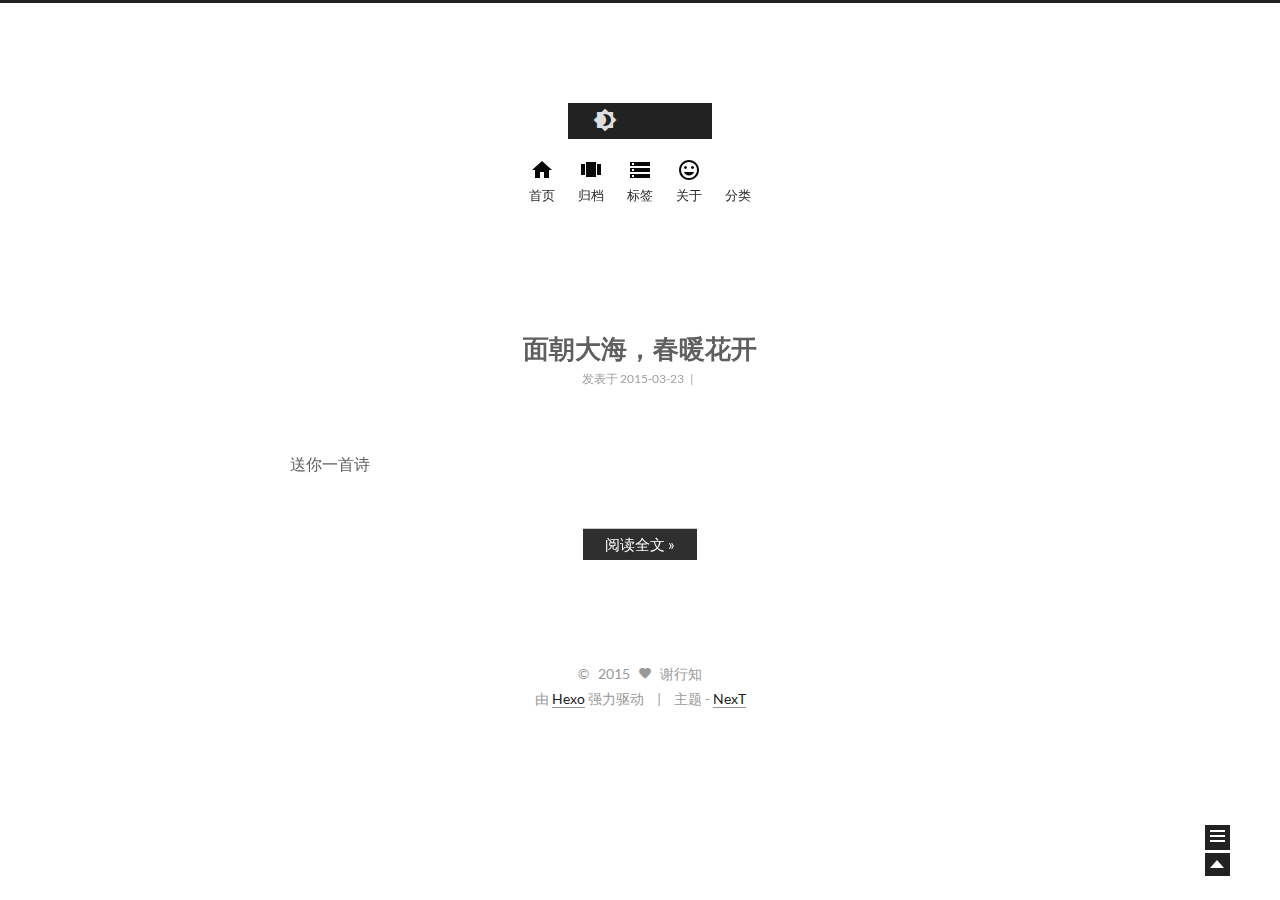
==== commit fac3a566: "Site updated: 2015-03-24 18:20:12" ====
--- a/index.html
+++ b/index.html
@@ -89,7 +89,7 @@
       <li class="menu-item menu-item-categories">
         <a href="/categories">
           <i class="menu-item-icon icon-categories"></i> <br />
-          menu.categories
+          分类
         </a>
       </li>
     
--- a/css/main.css
+++ b/css/main.css
@@ -1,2 +1,2 @@
 /* normalize.css v3.0.2 | MIT License | git.io/normalize */
-html{font-family:sans-serif;-ms-text-size-adjust:100%;-webkit-text-size-adjust:100%;}body{margin:0}article,aside,details,figcaption,figure,footer,header,hgroup,main,menu,nav,section,summary{display:block}audio,canvas,progress,video{display:inline-block;vertical-align:baseline;}audio:not([controls]){display:none;height:0}[hidden],template{display:none}a{background-color:transparent}a:active,a:hover{outline:0}abbr[title]{border-bottom:1px dotted}b,strong{font-weight:bold}dfn{font-style:italic}h1{font-size:2em;margin:.67em 0}mark{background:#ff0;color:#000}small{font-size:80%}sub,sup{font-size:75%;line-height:0;position:relative;vertical-align:baseline}sup{top:-.5em}sub{bottom:-.25em}img{border:0}svg:not(:root){overflow:hidden}figure{margin:1em 40px}hr{-moz-box-sizing:content-box;box-sizing:content-box;height:0}pre{overflow:auto}code,kbd,pre,samp{font-family:monospace,monospace;font-size:1em}button,input,optgroup,select,textarea{color:inherit;font:inherit;margin:0;}button{overflow:visible}button,select{text-transform:none}button,html input[type="button"],input[type="reset"],input[type="submit"]{-webkit-appearance:button;cursor:pointer;}button[disabled],html input[disabled]{cursor:default}button::-moz-focus-inner,input::-moz-focus-inner{border:0;padding:0}input{line-height:normal}input[type="checkbox"],input[type="radio"]{box-sizing:border-box;padding:0;}input[type="number"]::-webkit-inner-spin-button,input[type="number"]::-webkit-outer-spin-button{height:auto}input[type="search"]{-webkit-appearance:textfield;-moz-box-sizing:content-box;-webkit-box-sizing:content-box;box-sizing:content-box}input[type="search"]::-webkit-search-cancel-button,input[type="search"]::-webkit-search-decoration{-webkit-appearance:none}fieldset{border:1px solid #c0c0c0;margin:0 2px;padding:.35em .625em .75em}legend{border:0;padding:0;}textarea{overflow:auto}optgroup{font-weight:bold}table{border-collapse:collapse;border-spacing:0}td,th{padding:0}::selection{background:#262a30;color:#fff}body{position:relative;font-family:Lato,"Microsoft Jhenghei","Hiragino Sans GB","Microsoft YaHei",sans-serif;font-size:16px;line-height:1.8;color:#555;background:#fff;}@media (min-width:768px) and (max-width:991px){body{padding-right:0 !important}}@media (max-width:767px){body{padding-right:0 !important}}h1,h2,h3,h4,h5,h6,.h1,.h2,.h3,.h4,.h5,.h6{margin:0;padding:0;font-weight:bold;line-height:1;font-family:Cambria,Georgia,"Microsoft Jhenghei","Hiragino Sans GB","Microsoft YaHei","Times New Roman",serif}h1{font-size:26px}@media (max-width:767px){h1{font-size:22px}}h2{font-size:24px}@media (max-width:767px){h2{font-size:20px}}h3{font-size:22px}@media (max-width:767px){h3{font-size:18px}}h4{font-size:20px}@media (max-width:767px){h4{font-size:16px}}h5{font-size:18px}@media (max-width:767px){h5{font-size:14px}}h6{font-size:16px}@media (max-width:767px){h6{font-size:12px}}p{margin:20px 0}a{color:#222;text-decoration:none;border-bottom:1px solid #999;}a:hover{border-bottom-color:#222}ul{list-style:none}blockquote{margin:0;padding:0}img{display:block;margin:auto 0;max-width:100%;height:auto}h2,h3,h4,h5,h6{margin:60px 0 15px}ul{list-style:square}hr{margin:40px 0;height:3px;border:none;background-color:#ddd;background-image:repeating-linear-gradient(-45deg,#fff,#fff 4px,transparent 4px,transparent 8px)}blockquote{padding:0 15px;color:#666;border-left:4px solid #ddd;}blockquote cite::before{content:"-";padding:0 5px}dt{font-weight:700}dd{margin:0;padding:0}.pullquote{width:45%;}.pullquote.left{float:left;margin-left:5px;margin-right:10px}.pullquote.right{float:right;margin-left:10px;margin-right:5px}.highlight table,.gist table{width:auto;}.highlight table td,.gist table td{border:none}.highlight a,.gist a{color:#222 !important;text-decoration:none !important}.video-container{position:relative;padding-top:60%;height:0;overflow:hidden;}.video-container iframe,.video-container object,.video-container embed{position:absolute;top:0;left:0;width:100%;height:100%}table{width:100%;border-collapse:collapse;border-spacing:0}caption,th,td{text-align:left;vertical-align:middle;font-weight:normal}th{font-weight:700;border-bottom:3px solid #ddd;padding-bottom:10px}td{border-bottom:1px solid #ddd;padding:10px 0}.text-left{text-align:left}.text-center{text-align:center}.text-right{text-align:right}.text-justify{text-align:justify}.text-nowrap{white-space:nowrap}.text-lowercase{text-transform:lowercase}.text-uppercase{text-transform:uppercase}.text-capitalize{text-transform:capitalize}.center-block{display:block;margin-left:auto;margin-right:auto}.clearfix:before,.clearfix:after{content:" ";display:table}.clearfix:after{clear:both}.full-image.full-image.full-image{border:none;}@media (min-width:992px){.full-image.full-image.full-image{max-width:none;width:126%;margin:0 -13%}}.blockquote-center,.page-home .post-type-quote blockquote,.page-post-detail .post-type-quote blockquote{position:relative;margin:40px 0;padding:0;border-left:none;text-align:center;}.blockquote-center::before,.page-home .post-type-quote blockquote::before,.page-post-detail .post-type-quote blockquote::before,.blockquote-center::after,.page-home .post-type-quote blockquote::after,.page-post-detail .post-type-quote blockquote::after{position:absolute;content:' ';display:block;width:100%;height:24px;opacity:.2;background:url("[data-uri]") no-repeat;background-position:0 -7px;background-size:24px 24px}.blockquote-center::before,.page-home .post-type-quote blockquote::before,.page-post-detail .post-type-quote blockquote::before{top:-20px;border-top:1px solid #ccc}.blockquote-center::after,.page-home .post-type-quote blockquote::after,.page-post-detail .post-type-quote blockquote::after{bottom:-20px;border-bottom:1px solid #ccc;background-position:100% 7px}.blockquote-center p,.page-home .post-type-quote blockquote p,.page-post-detail .post-type-quote blockquote p,.blockquote-center div,.page-home .post-type-quote blockquote div,.page-post-detail .post-type-quote blockquote div{text-align:center}.use-motion .motion-element{opacity:0}@font-face{font-family:'Lato';src:url("../fonts/lato/lato-reg-webfont-g.eot");font-weight:normal;font-style:normal}@font-face{font-family:'Lato';src:url("../fonts/lato/lato-reg-webfont-g.woff") format('woff');font-weight:normal;font-style:normal}@font-face{font-family:'Lato';src:url("../fonts/lato/lato-bol-webfont-g.eot");font-weight:bold;font-style:normal}@font-face{font-family:'Lato';src:url("../fonts/lato/lato-bol-webfont-g.woff") format('woff');font-weight:bold;font-style:normal}@font-face{font-family:'Lato';src:url("../fonts/lato/lato-regita-webfont-g.eot");font-weight:normal;font-style:italic}@font-face{font-family:'Lato';src:url("../fonts/lato/lato-regita-webfont-g.woff") format('woff');font-weight:normal;font-style:italic}@font-face{font-family:'default';src:url("../fonts/icon-default/icomoon.eot?-9394c0");src:url("../fonts/icon-default/icomoon.eot?#iefix-9394c0") format('embedded-opentype'),url("../fonts/icon-default/icomoon.woff?-9394c0") format('woff'),url("../fonts/icon-default/icomoon.ttf?-9394c0") format('truetype'),url("../fonts/icon-default/icomoon.svg?-9394c0#default") format('svg');font-weight:normal;font-style:normal}[class^="icon-"],[class*=" icon-"]{font-family:'default';speak:none;font-style:normal;font-weight:normal;font-variant:normal;text-transform:none;line-height:1;-webkit-font-smoothing:antialiased;-moz-osx-font-smoothing:grayscale}.icon-logo{font-size:24px;color:#fff}.icon-home,.icon-archives,.icon-tags,.icon-about,.icon-feed{font-size:24px;color:#000}.icon-external-link{font-size:14px}.icon-heart{font-size:14px}.icon-logo:before{content:"\e61c"}.icon-home:before{content:"\e605"}.icon-archives:before{content:"\e60b"}.icon-tags:before{content:"\e610"}.icon-about:before{content:"\e612"}.icon-feed:before{content:"\e62b"}.icon-external-link:before{content:"\e607"}.icon-heart:before{content:"\e601"}.icon-account-circle:before{content:"\e600"}.icon-favorite-outline:before{content:"\e602"}.icon-get-app:before{content:"\e603"}.icon-grade:before{content:"\e604"}.icon-invert-colors:before{content:"\e606"}.icon-room:before{content:"\e608"}.icon-schedule:before{content:"\e609"}.icon-search:before{content:"\e60a"}.icon-location-on:before{content:"\e60c"}.icon-brightness-high:before{content:"\e60d"}.icon-brightness-low:before{content:"\e60e"}.icon-brightness-medium:before{content:"\e60f"}.icon-format-quote:before{content:"\e611"}.icon-keyboard-arrow-down:before{content:"\e613"}.icon-keyboard-arrow-left:before{content:"\e614"}.icon-keyboard-arrow-right:before{content:"\e615"}.icon-keyboard-arrow-up:before{content:"\e616"}.icon-keyboard-capslock:before{content:"\e617"}.icon-audiotrack:before{content:"\e618"}.icon-brightness-1:before{content:"\e619"}.icon-brightness-2:before{content:"\e61a"}.icon-brightness-3:before{content:"\e61b"}.icon-brightness-4:before{content:"\e61c"}.icon-brightness-5:before{content:"\e61d"}.icon-brightness-6:before{content:"\e61e"}.icon-brightness-7:before{content:"\e61f"}.icon-filter-vintage:before{content:"\e620"}.icon-hdr-strong:before{content:"\e621"}.icon-nature-people:before{content:"\e622"}.icon-timelapse:before{content:"\e623"}.icon-timer-auto:before{content:"\e624"}.icon-layers:before{content:"\e625"}.icon-pin-drop:before{content:"\e626"}.icon-arrow-drop-down:before{content:"\e627"}.icon-arrow-drop-up:before{content:"\e628"}.icon-check:before{content:"\e629"}.icon-close:before{content:"\e62a"}.icon-whatshot:before{content:"\e62b"}.icon-radio-button-on:before{content:"\e62c"}.icon-star:before{content:"\e62d"}.post pre,.post .highlight{background:#f7f7f7;margin:20px 0;padding:15px;overflow:auto;font-size:13px;color:#4d4d4c;line-height:1.8}.post .highlight .gutter pre,.post .gist .gist-file .gist-data .line-numbers{color:#666}.post pre,.post code{font-family:"PT Mono",Consolas,Monaco,Menlo,monospace}.post code{background:#eee;text-shadow:0 1px #fff;padding:0 .3em}.post pre code{background:none;text-shadow:none;padding:0}.post .highlight pre{border:none;margin:0;padding:0}.post .highlight table{margin:0;width:auto}.post .highlight td{border:none;padding:0}.post .highlight figcaption{font-size:.85em;color:#8e908c;line-height:1em;margin-bottom:1em;}.post .highlight figcaption a{float:right}.post .highlight .gutter pre{text-align:right;padding-right:20px}.post .highlight .line{height:20px}.post .gist{margin:20px 0;border-style:solid;border-color:$baseBorderColor;border-width:1px 0;background:#f7f7f7;padding:15px 40px 15px 15px;}.post .gist .gist-file{border:none;font-family:"PT Mono",Consolas,Monaco,Menlo,monospace;margin:0;}.post .gist .gist-file .gist-data{background:none;border:none;}.post .gist .gist-file .gist-data .line-numbers{background:none;border:none;padding:0 20px 0 0}.post .gist .gist-file .gist-data .line-data{padding:0 !important}.post .gist .gist-file .highlight{margin:0;padding:0;border:none}.post .gist .gist-file .gist-meta{background:#f7f7f7;color:#8e908c;font:13px Lato,"Microsoft Jhenghei","Hiragino Sans GB","Microsoft YaHei",sans-serif;text-shadow:0 0;padding:0;margin-top:1em;margin-left:40px;}.post .gist .gist-file .gist-meta a{color:color-link;font-weight:normal;}.post .gist .gist-file .gist-meta a:hover{text-decoration:underline}pre .comment{color:#8e908c}pre .variable,pre .attribute,pre .tag,pre .regexp,pre .ruby .constant,pre .xml .tag .title,pre .xml .pi,pre .xml .doctype,pre .html .doctype,pre .css .id,pre .css .class,pre .css .pseudo{color:#c82829}pre .number,pre .preprocessor,pre .built_in,pre .literal,pre .params,pre .constant{color:#f5871f}pre .ruby .class .title,pre .css .rules .attribute{color:#718c00}pre .string,pre .value,pre .inheritance,pre .header,pre .ruby .symbol,pre .xml .cdata{color:#718c00}pre .title,pre .css .hexcolor{color:#3e999f}pre .function,pre .python .decorator,pre .python .title,pre .ruby .function .title,pre .ruby .title .keyword,pre .perl .sub,pre .javascript .title,pre .coffeescript .title{color:#4271ae}pre .keyword,pre .javascript .function{color:#8959a8}.header-inner{margin:0 auto;padding:100px 0 70px;width:960px;}.one-column .header-inner{width:700px}.main-inner{margin:0 auto;width:960px;}.one-column .main-inner{width:700px}.main-inner .content{width:700px}.footer-inner{margin:20px auto;width:960px;}.one-column .footer-inner{width:700px}.headband{height:3px;background:#222}.header{background:#fff}.header-inner{position:relative}.site-meta{text-align:center}.brand{position:relative;display:inline-block;padding:0 25px;color:#fff;background:#222;border-bottom:none;font-family:Lato,"Microsoft Jhenghei","Hiragino Sans GB","Microsoft YaHei",sans-serif}.logo{display:inline-block;margin-right:5px;line-height:36px;vertical-align:top}.site-title{display:inline-block;vertical-align:top;line-height:36px;font-size:20px;font-weight:normal}.menu{margin-top:20px;padding-left:0;text-align:center}.menu .menu-item{display:inline-block;margin-left:20px;}.menu .menu-item:first-child{margin-left:0}.menu .menu-item a{display:block;font-size:13px;text-transform:capitalize;line-height:1.5;border-bottom:1px solid transparent;transition-property:border-color;transition-duration:.2s;transition-timing-function:ease-in-out;transition-delay:0s;}.menu .menu-item a:hover{border-bottom-color:#222}.translation{margin-top:-20px;font-size:14px;color:#999}.post:last-child .post-eof.post-eof.post-eof{display:none}.sidebar-toggle{position:fixed;right:50px;bottom:50px;width:15px;height:15px;padding:5px;background:#222;line-height:0;z-index:1050;cursor:pointer;-webkit-transform:translateZ(0);}@media (min-width:768px) and (max-width:991px){.sidebar-toggle{display:none}}@media (max-width:767px){.sidebar-toggle{display:none}}.sidebar-toggle-line{position:relative;display:inline-block;vertical-align:top;height:2px;width:100%;background:#fff;margin-top:3px;}.sidebar-toggle-line:first-child{margin-top:0}.sidebar{width:0;position:fixed;right:0;top:0;bottom:0;z-index:1040;box-shadow:inset 0 2px 6px #000;background:#222;-webkit-transform:translateZ(0);}.sidebar a{color:#555;border-bottom-color:#555}@media (min-width:768px) and (max-width:991px){.sidebar{display:none !important}}@media (max-width:767px){.sidebar{display:none !important}}.sidebar-inner{position:relative;padding:20px 10px;color:#999;text-align:center}.site-author-image{display:block;margin:0 auto;max-width:96px;height:auto;border:2px solid #333;padding:2px}.site-author-name{margin:5px 0 0;color:#f5f5f5}.site-description{margin-top:5px;font-size:14px;color:#555}.site-state{overflow:hidden;line-height:1.4}.site-state-item{display:inline-block;padding:0 15px;border-left:1px solid #333;}.site-state-item:first-child{border-left:none}.site-state-item-count{display:block;text-align:center;font-size:18px}.site-state-item-name{font-size:13px}.feed-link{margin-top:20px;}.feed-link a{display:inline-block;padding:0 15px;color:#fc6423;border:1px solid #fc6423;border-radius:4px;}.feed-link a i{color:#fc6423;font-size:14px}.feed-link a:hover{color:#fff;background:#fc6423;}.feed-link a:hover i{color:#fff}.social-info{margin-top:20px}.social-info a{display:inline-block;vertical-align:middle;margin-right:10px;margin-bottom:10px;color:#555;border-bottom-color:#555;font-size:13px;}.social-info a:hover{color:#999}.social-info a:before{display:inline-block;vertical-align:middle;margin-right:3px;content:" ";width:4px;height:4px;border-radius:50%;background:#1b3867}.sidebar-nav{margin:0;padding-left:0}.sidebar-nav li{display:inline-block;cursor:pointer;border-bottom:1px solid transparent;font-size:15px;}.sidebar-nav li:hover{color:#f5f5f5}.page-post-detail .sidebar-nav-toc{padding:0 5px}.page-post-detail .sidebar-nav-overview{margin-left:10px}.sidebar-nav .sidebar-nav-active{color:#87daff;border-bottom-color:#87daff;}.sidebar-nav .sidebar-nav-active:hover{color:#87daff}.post-toc{overflow:hidden;position:relative}.post-toc-empty{font-size:14px;color:#666}.post-toc ol{overflow:auto;margin:0;padding:0 10px 10px;text-align:left;list-style:none;font-size:14px;}.post-toc ol a{color:#999;}.post-toc ol a:hover{color:#ccc}.post-toc .nav .nav-child{display:none}.post-toc .nav .active .nav-child{display:block}.post-toc .nav .active > a{color:#ccc}.post-toc .nav .active-current > a{color:#87daff;}.post-toc .nav .active-current > a:hover{color:#87daff}.post-toc-indicator{height:20px;opacity:.4;background:no-repeat 10px 50%;background-size:10px 12px}.post-toc-indicator-top{opacity:0;margin-top:10px;background-image:url("[data-uri]")}.post-toc-indicator-bottom{position:absolute;width:100%;background-image:url("[data-uri]")}.footer{margin-top:100px;font-size:14px;color:#999}.footer img{border:none}.footer-inner{text-align:center}.with-love{display:inline-block;margin:0 5px}.powered-by,.theme-info{display:inline-block}.powered-by{margin-right:10px;}.powered-by::after{content:"|";padding-left:10px}.cc-license{margin-top:10px;text-align:center;}.cc-license .cc-opacity{opacity:.7;border-bottom:none;}.cc-license .cc-opacity:hover{opacity:.9}.cc-license img{display:inline-block}@media (max-width:767px){body{font-size:14px}.header-inner,.one-column .header-inner,.main-inner,.one-column .main-inner,.main-inner .content,.footer-inner,.one-column .footer-inner{width:auto}.main-inner{margin:20px auto 0}.footer-inner{padding:0 10px}}.btn{display:inline-block;padding:0 20px;font-size:15px;color:#fff;background:#222;border:2px solid #222;text-decoration:none;transition-property:background-color;transition-duration:.2s;transition-timing-function:ease-in-out;transition-delay:0s;}.btn:hover{border-color:#222;color:#222;background:#fff}.posts-expand{padding-top:40px}@media (max-width:767px){.posts-expand{margin:0 20px}.post-body pre,.post-body .highlight{margin:0 -20px;padding:10px 20px;}.post-body pre .gutter pre,.post-body .highlight .gutter pre{padding-right:10px}}.posts-expand .post-title{font-size:26px;text-align:center;}@media (max-width:767px){.posts-expand .post-title{font-size:22px}}.posts-expand .post-title-link{display:inline-block;position:relative;color:#555;border-bottom:none;line-height:1.2;vertical-align:top;}.posts-expand .post-title-link::before{content:"";position:absolute;width:100%;height:2px;bottom:0;left:0;background-color:#000;visibility:hidden;transform:scaleX(0);transition-duration:.2s;transition-timing-function:ease-in-out;transition-delay:0s}.posts-expand .post-title-link:hover::before{visibility:visible;transform:scaleX(1)}.posts-expand .post-meta{margin:3px 0 60px 0;color:#999;font-size:12px;text-align:center;}.posts-expand .post-meta .post-category-list{display:inline-block;margin:0;padding:3px}.posts-expand .post-meta .post-category-list-link{color:#999}.posts-expand .post-meta .post-comments-count a{border-bottom:none;color:#999}.posts-expand .post-body h2,.posts-expand .post-body h3,.posts-expand .post-body h4,.posts-expand .post-body h5,.posts-expand .post-body h6{padding-top:10px}.posts-expand .post-body img{box-sizing:border-box;margin:auto;padding:3px;border:1px solid #ddd}.posts-expand .post-tags{margin-top:40px;text-align:center;}.posts-expand .post-tags a{display:inline-block;margin-right:10px;font-size:13px}.post-nav{overflow:hidden;margin-top:60px;padding:10px;white-space:nowrap;border-top:1px solid #eee}.post-nav-item{display:inline-block;width:50%;white-space:normal;}.post-nav-item a{position:relative;display:inline-block;line-height:25px;font-size:14px;color:#555;border-bottom:none;}.post-nav-item a:hover{color:#222;font-weight:bold;border-bottom:none}.post-nav-item a:active{top:2px}.post-nav-item a:before,.post-nav-item a:after{display:inline-block;width:16px;height:25px;vertical-align:top;opacity:.4;background-size:16px}.post-nav-prev a:before{content:' ';background:url("[data-uri]") no-repeat 0 50%;background-size:8px}.post-nav-prev a:hover:before{opacity:1}.post-nav-next{text-align:right;}.post-nav-next a:after{content:' ';background:url("[data-uri]") no-repeat 100% 50%;background-size:8px}.post-nav-next a:hover:after{opacity:1}.posts-expand .post-eof{display:block;margin:160px auto 120px;width:8%;height:1px;background:#ccc;text-align:center}.post-more-link{margin-top:50px}@media (max-width:767px){.posts-collapse{margin:0 20px;}.posts-collapse .post-title,.posts-collapse .post-meta{display:block;width:auto;text-align:left}}.posts-collapse .collection-title{position:relative;margin:60px 0 60px 55px;}@media (max-width:767px){.posts-collapse .collection-title{margin-left:5px}}.posts-collapse .collection-title h2{margin-left:20px}.posts-collapse .collection-title::before{content:" ";position:absolute;left:0;top:50%;margin-left:-4px;margin-top:-4px;width:8px;height:8px;background:#bbb;border-radius:50%}.posts-collapse .post{margin:30px 0 30px 55px;}@media (max-width:767px){.posts-collapse .post{margin-left:5px}}.posts-collapse .post-header{position:relative;border-bottom:1px dashed #ccc;}.posts-collapse .post-header::before{content:" ";position:absolute;left:0;top:12px;width:6px;height:6px;margin-left:-4px;background:#bbb;border-radius:50%;border:1px solid #fff}.posts-collapse .post-header:hover{border-bottom-color:#666;}.posts-collapse .post-header:hover::before{background:#222}.posts-collapse .post-meta{position:absolute;font-size:12px;left:20px;top:5px}.posts-collapse .post-comments-count{display:none}.posts-collapse .post-title{margin-left:60px;font-size:16px;font-weight:normal;font-family:Lato,"Microsoft Jhenghei","Hiragino Sans GB","Microsoft YaHei",sans-serif;line-height:inherit;}.posts-collapse .post-title::after{margin-left:3px;opacity:.6}.posts-collapse .post-title a{color:#666;border-bottom:none}.page-home .post-type-quote .post-header,.page-post-detail .post-type-quote .post-header,.page-home .post-type-quote .post-tags,.page-post-detail .post-type-quote .post-tags{display:none}.pagination{margin:120px 0 40px;text-align:center;border-top:1px solid #eee}.page-number-basic,.pagination .prev,.pagination .next,.pagination .page-number,.pagination .space{display:inline-block;position:relative;top:-1px;margin:0 10px;padding:0 10px;line-height:30px}.pagination .prev,.pagination .next,.pagination .page-number{border-bottom:0;border-top:1px solid #eee;transition-property:border-color;transition-duration:.2s;transition-timing-function:ease-in-out;transition-delay:0s;}.pagination .prev:hover,.pagination .next:hover,.pagination .page-number:hover{border-top-color:#222}.pagination .page-number.current{color:#fff;background:#ccc;border-top-color:#ccc}@media (max-width:767px){.pagination{text-align:left;border-top:none}.pagination .prev,.pagination .next,.pagination .page-number{margin-bottom:10px;border-top:0;border-bottom:1px solid #eee;}.pagination .prev:hover,.pagination .next:hover,.pagination .page-number:hover{border-bottom-color:#222}}.comments{margin-top:60px}.tag-cloud{text-align:center;}.tag-cloud a{display:inline-block;margin:10px}.post-gallery{overflow:hidden;display:table;border-spacing:10px;border-collapse:separate}.post-gallery a{display:table-cell;width:25%;height:100px;text-align:center;vertical-align:middle;border:none}.post-gallery .post-gallery-img img{max-width:100%;max-height:100%;border:none}.fancybox-close,.fancybox-close:hover{border:none}.back-to-top{position:fixed;bottom:24px;right:50px;z-index:1050;width:15px;height:13px;padding:5px;background:#222;color:#fff;cursor:pointer;-webkit-transform:translateZ(0);}@media (max-width:767px){.back-to-top{display:none}}@media (min-width:768px) and (max-width:991px){.back-to-top{display:none}}.back-to-top:before{display:block;content:" ";margin-top:2px;width:0;height:0;border-width:0 7px 8px 7px;border-color:transparent transparent #fff transparent;border-style:solid}.theme-next #ds-thread #ds-reset{color:#555}.theme-next #ds-thread #ds-reset .ds-replybox{margin-bottom:30px}.theme-next #ds-thread #ds-reset .ds-replybox .ds-avatar,.theme-next #ds-reset .ds-avatar img{box-shadow:none}.theme-next #ds-thread #ds-reset .ds-textarea-wrapper{border-color:#c7d4e1;background:none;border-top-right-radius:3px;border-top-left-radius:3px}.theme-next #ds-thread #ds-reset .ds-textarea-wrapper textarea{height:60px}.theme-next #ds-reset .ds-rounded-top{border-radius:0}.theme-next #ds-thread #ds-reset .ds-post-toolbar{box-sizing:border-box;border:1px solid #c7d4e1;background:#f6f8fa}.theme-next #ds-thread #ds-reset .ds-post-options{height:40px;border:none;background:none}.theme-next #ds-thread #ds-reset .ds-toolbar-buttons{top:11px}.theme-next #ds-thread #ds-reset .ds-sync{top:5px}.theme-next #ds-thread #ds-reset .ds-post-button{top:4px;right:5px;width:90px;height:30px;border:1px solid #c5ced7;border-radius:3px;background-image:linear-gradient(#fbfbfc,#f5f7f9);color:#60676d}.theme-next #ds-thread #ds-reset .ds-post-button:hover{background-position:0 -30px;color:#60676d}.theme-next #ds-thread #ds-reset .ds-comments-info{padding:10px 0}.theme-next #ds-thread #ds-reset .ds-sort{display:none}.theme-next #ds-thread #ds-reset li.ds-tab a.ds-current{border:none;background:#f6f8fa;color:#60676d;}.theme-next #ds-thread #ds-reset li.ds-tab a.ds-current:hover{background-color:#e9f0f7;color:#60676d}.theme-next #ds-thread #ds-reset li.ds-tab a{border-radius:2px;padding:5px}.theme-next #ds-thread #ds-reset .ds-login-buttons p{color:#999;line-height:36px}.theme-next #ds-thread #ds-reset .ds-login-buttons .ds-service-list li{height:28px}.theme-next #ds-thread #ds-reset .ds-service-list a{background:none;padding:5px;border:1px solid;border-radius:3px;text-align:center;}.theme-next #ds-thread #ds-reset .ds-service-list a:hover{color:#fff;background:#666}.theme-next #ds-thread #ds-reset .ds-service-list .ds-weibo{color:#fc9b00;border-color:#fc9b00;}.theme-next #ds-thread #ds-reset .ds-service-list .ds-weibo:hover{background:#fc9b00}.theme-next #ds-thread #ds-reset .ds-service-list .ds-qq{color:#60a3ec;border-color:#60a3ec;}.theme-next #ds-thread #ds-reset .ds-service-list .ds-qq:hover{background:#60a3ec}.theme-next #ds-thread #ds-reset .ds-service-list .ds-renren{color:#2e7ac4;border-color:#2e7ac4;}.theme-next #ds-thread #ds-reset .ds-service-list .ds-renren:hover{background:#2e7ac4}.theme-next #ds-thread #ds-reset .ds-service-list .ds-douban{color:#37994c;border-color:#37994c;}.theme-next #ds-thread #ds-reset .ds-service-list .ds-douban:hover{background:#37994c}.theme-next #ds-thread #ds-reset .ds-service-list .ds-more-services{border:none;}.theme-next #ds-thread #ds-reset .ds-service-list .ds-more-services:hover{background:none}.use-motion .page-home .brand{opacity:0}.use-motion .page-home .logo,.use-motion .page-home .site-title{opacity:0;position:relative;top:-10px}.page-home .post-tags{display:none}.use-motion .post{opacity:0}.page-archive .archive-page-counter{position:relative;top:3px;left:70px;}@media (max-width:767px){.page-archive .archive-page-counter{top:5px;left:15px}}.page-archive .posts-collapse{position:relative;}.page-archive .posts-collapse::after{top:20px;left:55px;margin-left:-2px;width:4px;height:100%;background:#f5f5f5;z-index:-1;}@media (max-width:767px){.page-archive .posts-collapse::after{left:5px}}.page-archive .posts-collapse .archive-move-on{position:absolute;top:11px;left:55px;margin-left:-6px;width:10px;height:10px;opacity:.5;background:#555;border:1px solid #fff;border-radius:50%;}@media (max-width:767px){.page-archive .posts-collapse .archive-move-on{left:5px}}.page-archive .posts-collapse::before,.page-archive .posts-collapse::after{content:" ";position:absolute}.page-post-detail .site-overview{display:none;margin-top:20px}.page-post-detail .sidebar-toggle-line{background:#87daff}.page-post-detail .comments{overflow:hidden}+html{font-family:sans-serif;-ms-text-size-adjust:100%;-webkit-text-size-adjust:100%;}body{margin:0}article,aside,details,figcaption,figure,footer,header,hgroup,main,menu,nav,section,summary{display:block}audio,canvas,progress,video{display:inline-block;vertical-align:baseline;}audio:not([controls]){display:none;height:0}[hidden],template{display:none}a{background-color:transparent}a:active,a:hover{outline:0}abbr[title]{border-bottom:1px dotted}b,strong{font-weight:bold}dfn{font-style:italic}h1{font-size:2em;margin:.67em 0}mark{background:#ff0;color:#000}small{font-size:80%}sub,sup{font-size:75%;line-height:0;position:relative;vertical-align:baseline}sup{top:-.5em}sub{bottom:-.25em}img{border:0}svg:not(:root){overflow:hidden}figure{margin:1em 40px}hr{-moz-box-sizing:content-box;box-sizing:content-box;height:0}pre{overflow:auto}code,kbd,pre,samp{font-family:monospace,monospace;font-size:1em}button,input,optgroup,select,textarea{color:inherit;font:inherit;margin:0;}button{overflow:visible}button,select{text-transform:none}button,html input[type="button"],input[type="reset"],input[type="submit"]{-webkit-appearance:button;cursor:pointer;}button[disabled],html input[disabled]{cursor:default}button::-moz-focus-inner,input::-moz-focus-inner{border:0;padding:0}input{line-height:normal}input[type="checkbox"],input[type="radio"]{box-sizing:border-box;padding:0;}input[type="number"]::-webkit-inner-spin-button,input[type="number"]::-webkit-outer-spin-button{height:auto}input[type="search"]{-webkit-appearance:textfield;-moz-box-sizing:content-box;-webkit-box-sizing:content-box;box-sizing:content-box}input[type="search"]::-webkit-search-cancel-button,input[type="search"]::-webkit-search-decoration{-webkit-appearance:none}fieldset{border:1px solid #c0c0c0;margin:0 2px;padding:.35em .625em .75em}legend{border:0;padding:0;}textarea{overflow:auto}optgroup{font-weight:bold}table{border-collapse:collapse;border-spacing:0}td,th{padding:0}::selection{background:#262a30;color:#fff}body{position:relative;font-family:Lato,"Microsoft Jhenghei","Hiragino Sans GB","Microsoft YaHei",sans-serif;font-size:16px;line-height:1.8;color:#555;background:#fff;}@media (min-width:768px) and (max-width:991px){body{padding-right:0 !important}}@media (max-width:767px){body{padding-right:0 !important}}h1,h2,h3,h4,h5,h6,.h1,.h2,.h3,.h4,.h5,.h6{margin:0;padding:0;font-weight:bold;line-height:1;font-family:Cambria,Georgia,"Microsoft Jhenghei","Hiragino Sans GB","Microsoft YaHei","Times New Roman",serif}h1{font-size:26px}@media (max-width:767px){h1{font-size:22px}}h2{font-size:24px}@media (max-width:767px){h2{font-size:20px}}h3{font-size:22px}@media (max-width:767px){h3{font-size:18px}}h4{font-size:20px}@media (max-width:767px){h4{font-size:16px}}h5{font-size:18px}@media (max-width:767px){h5{font-size:14px}}h6{font-size:16px}@media (max-width:767px){h6{font-size:12px}}p{margin:20px 0}a{color:#222;text-decoration:none;border-bottom:1px solid #999;}a:hover{border-bottom-color:#222}ul{list-style:none}blockquote{margin:0;padding:0}img{display:block;margin:auto 0;max-width:100%;height:auto}h2,h3,h4,h5,h6{margin:60px 0 15px}ul{list-style:square}hr{margin:40px 0;height:3px;border:none;background-color:#ddd;background-image:repeating-linear-gradient(-45deg,#fff,#fff 4px,transparent 4px,transparent 8px)}blockquote{padding:0 15px;color:#666;border-left:4px solid #ddd;}blockquote cite::before{content:"-";padding:0 5px}dt{font-weight:700}dd{margin:0;padding:0}.pullquote{width:45%;}.pullquote.left{float:left;margin-left:5px;margin-right:10px}.pullquote.right{float:right;margin-left:10px;margin-right:5px}.highlight table,.gist table{width:auto;}.highlight table td,.gist table td{border:none}.highlight a,.gist a{color:#222 !important;text-decoration:none !important}.video-container{position:relative;padding-top:60%;height:0;overflow:hidden;}.video-container iframe,.video-container object,.video-container embed{position:absolute;top:0;left:0;width:100%;height:100%}table{width:100%;border-collapse:collapse;border-spacing:0}caption,th,td{text-align:left;vertical-align:middle;font-weight:normal}th{font-weight:700;border-bottom:3px solid #ddd;padding-bottom:10px}td{border-bottom:1px solid #ddd;padding:10px 0}.text-left{text-align:left}.text-center{text-align:center}.text-right{text-align:right}.text-justify{text-align:justify}.text-nowrap{white-space:nowrap}.text-lowercase{text-transform:lowercase}.text-uppercase{text-transform:uppercase}.text-capitalize{text-transform:capitalize}.center-block{display:block;margin-left:auto;margin-right:auto}.clearfix:before,.clearfix:after{content:" ";display:table}.clearfix:after{clear:both}.full-image.full-image.full-image{border:none;}@media (min-width:992px){.full-image.full-image.full-image{max-width:none;width:126%;margin:0 -13%}}.blockquote-center,.page-home .post-type-quote blockquote,.page-post-detail .post-type-quote blockquote{position:relative;margin:40px 0;padding:0;border-left:none;text-align:center;}.blockquote-center::before,.page-home .post-type-quote blockquote::before,.page-post-detail .post-type-quote blockquote::before,.blockquote-center::after,.page-home .post-type-quote blockquote::after,.page-post-detail .post-type-quote blockquote::after{position:absolute;content:' ';display:block;width:100%;height:24px;opacity:.2;background:url("[data-uri]") no-repeat;background-position:0 -7px;background-size:24px 24px}.blockquote-center::before,.page-home .post-type-quote blockquote::before,.page-post-detail .post-type-quote blockquote::before{top:-20px;border-top:1px solid #ccc}.blockquote-center::after,.page-home .post-type-quote blockquote::after,.page-post-detail .post-type-quote blockquote::after{bottom:-20px;border-bottom:1px solid #ccc;background-position:100% 7px}.blockquote-center p,.page-home .post-type-quote blockquote p,.page-post-detail .post-type-quote blockquote p,.blockquote-center div,.page-home .post-type-quote blockquote div,.page-post-detail .post-type-quote blockquote div{text-align:center}.use-motion .motion-element{opacity:0}@font-face{font-family:'Lato';src:url("../fonts/lato/lato-reg-webfont-g.eot");font-weight:normal;font-style:normal}@font-face{font-family:'Lato';src:url("../fonts/lato/lato-reg-webfont-g.woff") format('woff');font-weight:normal;font-style:normal}@font-face{font-family:'Lato';src:url("../fonts/lato/lato-bol-webfont-g.eot");font-weight:bold;font-style:normal}@font-face{font-family:'Lato';src:url("../fonts/lato/lato-bol-webfont-g.woff") format('woff');font-weight:bold;font-style:normal}@font-face{font-family:'Lato';src:url("../fonts/lato/lato-regita-webfont-g.eot");font-weight:normal;font-style:italic}@font-face{font-family:'Lato';src:url("../fonts/lato/lato-regita-webfont-g.woff") format('woff');font-weight:normal;font-style:italic}@font-face{font-family:'default';src:url("../fonts/icon-default/icomoon.eot?-9394c0");src:url("../fonts/icon-default/icomoon.eot?#iefix-9394c0") format('embedded-opentype'),url("../fonts/icon-default/icomoon.woff?-9394c0") format('woff'),url("../fonts/icon-default/icomoon.ttf?-9394c0") format('truetype'),url("../fonts/icon-default/icomoon.svg?-9394c0#default") format('svg');font-weight:normal;font-style:normal}[class^="icon-"],[class*=" icon-"]{font-family:'default';speak:none;font-style:normal;font-weight:normal;font-variant:normal;text-transform:none;line-height:1;-webkit-font-smoothing:antialiased;-moz-osx-font-smoothing:grayscale}.icon-logo{font-size:24px;color:#fff}.icon-home,.icon-archives,.icon-tags,.icon-about,.icon-feed{font-size:24px;color:#000}.icon-external-link{font-size:14px}.icon-heart{font-size:14px}.icon-logo:before{content:"\e61c"}.icon-home:before{content:"\e605"}.icon-archives:before{content:"\e60b"}.icon-tags:before{content:"\e610"}.icon-about:before{content:"\e612"}.icon-feed:before{content:"\e62b"}.icon-external-link:before{content:"\e607"}.icon-heart:before{content:"\e601"}.icon-account-circle:before{content:"\e600"}.icon-favorite-outline:before{content:"\e602"}.icon-get-app:before{content:"\e603"}.icon-grade:before{content:"\e604"}.icon-invert-colors:before{content:"\e606"}.icon-room:before{content:"\e608"}.icon-schedule:before{content:"\e609"}.icon-search:before{content:"\e60a"}.icon-location-on:before{content:"\e60c"}.icon-brightness-high:before{content:"\e60d"}.icon-brightness-low:before{content:"\e60e"}.icon-brightness-medium:before{content:"\e60f"}.icon-format-quote:before{content:"\e611"}.icon-keyboard-arrow-down:before{content:"\e613"}.icon-keyboard-arrow-left:before{content:"\e614"}.icon-keyboard-arrow-right:before{content:"\e615"}.icon-keyboard-arrow-up:before{content:"\e616"}.icon-keyboard-capslock:before{content:"\e617"}.icon-audiotrack:before{content:"\e618"}.icon-brightness-1:before{content:"\e619"}.icon-brightness-2:before{content:"\e61a"}.icon-brightness-3:before{content:"\e61b"}.icon-brightness-4:before{content:"\e61c"}.icon-brightness-5:before{content:"\e61d"}.icon-brightness-6:before{content:"\e61e"}.icon-brightness-7:before{content:"\e61f"}.icon-filter-vintage:before{content:"\e620"}.icon-hdr-strong:before{content:"\e621"}.icon-nature-people:before{content:"\e622"}.icon-timelapse:before{content:"\e623"}.icon-timer-auto:before{content:"\e624"}.icon-layers:before{content:"\e625"}.icon-pin-drop:before{content:"\e626"}.icon-arrow-drop-down:before{content:"\e627"}.icon-arrow-drop-up:before{content:"\e628"}.icon-check:before{content:"\e629"}.icon-close:before{content:"\e62a"}.icon-whatshot:before{content:"\e62b"}.icon-radio-button-on:before{content:"\e62c"}.icon-star:before{content:"\e62d"}.post pre,.post .highlight{background:#f7f7f7;margin:20px 0;padding:15px;overflow:auto;font-size:13px;color:#4d4d4c;line-height:1.8}.post .highlight .gutter pre,.post .gist .gist-file .gist-data .line-numbers{color:#666}.post pre,.post code{font-family:"PT Mono",Consolas,Monaco,Menlo,monospace}.post code{background:#eee;text-shadow:0 1px #fff;padding:0 .3em}.post pre code{background:none;text-shadow:none;padding:0}.post .highlight pre{border:none;margin:0;padding:0}.post .highlight table{margin:0;width:auto}.post .highlight td{border:none;padding:0}.post .highlight figcaption{font-size:.85em;color:#8e908c;line-height:1em;margin-bottom:1em;}.post .highlight figcaption a{float:right}.post .highlight .gutter pre{text-align:right;padding-right:20px}.post .highlight .line{height:20px}.post .gist{margin:20px 0;border-style:solid;border-color:$baseBorderColor;border-width:1px 0;background:#f7f7f7;padding:15px 40px 15px 15px;}.post .gist .gist-file{border:none;font-family:"PT Mono",Consolas,Monaco,Menlo,monospace;margin:0;}.post .gist .gist-file .gist-data{background:none;border:none;}.post .gist .gist-file .gist-data .line-numbers{background:none;border:none;padding:0 20px 0 0}.post .gist .gist-file .gist-data .line-data{padding:0 !important}.post .gist .gist-file .highlight{margin:0;padding:0;border:none}.post .gist .gist-file .gist-meta{background:#f7f7f7;color:#8e908c;font:13px Lato,"Microsoft Jhenghei","Hiragino Sans GB","Microsoft YaHei",sans-serif;text-shadow:0 0;padding:0;margin-top:1em;margin-left:40px;}.post .gist .gist-file .gist-meta a{color:color-link;font-weight:normal;}.post .gist .gist-file .gist-meta a:hover{text-decoration:underline}pre .comment{color:#8e908c}pre .variable,pre .attribute,pre .tag,pre .regexp,pre .ruby .constant,pre .xml .tag .title,pre .xml .pi,pre .xml .doctype,pre .html .doctype,pre .css .id,pre .css .class,pre .css .pseudo{color:#c82829}pre .number,pre .preprocessor,pre .built_in,pre .literal,pre .params,pre .constant{color:#f5871f}pre .ruby .class .title,pre .css .rules .attribute{color:#718c00}pre .string,pre .value,pre .inheritance,pre .header,pre .ruby .symbol,pre .xml .cdata{color:#718c00}pre .title,pre .css .hexcolor{color:#3e999f}pre .function,pre .python .decorator,pre .python .title,pre .ruby .function .title,pre .ruby .title .keyword,pre .perl .sub,pre .javascript .title,pre .coffeescript .title{color:#4271ae}pre .keyword,pre .javascript .function{color:#8959a8}.header-inner{margin:0 auto;padding:100px 0 70px;width:960px;}.one-column .header-inner{width:700px}.main-inner{margin:0 auto;width:960px;}.one-column .main-inner{width:700px}.main-inner .content{width:700px}.footer-inner{margin:20px auto;width:960px;}.one-column .footer-inner{width:700px}.headband{height:3px;background:#222}.header{background:#fff}.header-inner{position:relative}.site-meta{text-align:center}.brand{position:relative;display:inline-block;padding:0 25px;color:#fff;background:#222;border-bottom:none;font-family:Lato,"Microsoft Jhenghei","Hiragino Sans GB","Microsoft YaHei",sans-serif}.logo{display:inline-block;margin-right:5px;line-height:36px;vertical-align:top}.site-title{display:inline-block;vertical-align:top;line-height:36px;font-size:20px;font-weight:normal}.menu{margin-top:20px;padding-left:0;text-align:center}.menu .menu-item{display:inline-block;margin-left:20px;}.menu .menu-item:first-child{margin-left:0}.menu .menu-item a{display:block;font-size:13px;text-transform:capitalize;line-height:1.5;border-bottom:1px solid transparent;transition-property:border-color;transition-duration:.2s;transition-timing-function:ease-in-out;transition-delay:0s;}.menu .menu-item a:hover{border-bottom-color:#222}.translation{margin-top:-20px;font-size:14px;color:#999}.post:last-child .post-eof.post-eof.post-eof{display:none}.sidebar-toggle{position:fixed;right:50px;bottom:50px;width:15px;height:15px;padding:5px;background:#222;line-height:0;z-index:1050;cursor:pointer;-webkit-transform:translateZ(0);}@media (min-width:768px) and (max-width:991px){.sidebar-toggle{display:none}}@media (max-width:767px){.sidebar-toggle{display:none}}.sidebar-toggle-line{position:relative;display:inline-block;vertical-align:top;height:2px;width:100%;background:#fff;margin-top:3px;}.sidebar-toggle-line:first-child{margin-top:0}.sidebar{width:0;position:fixed;right:0;top:0;bottom:0;z-index:1040;box-shadow:inset 0 2px 6px #000;background:#222;-webkit-transform:translateZ(0);}.sidebar a{color:#555;border-bottom-color:#555}@media (min-width:768px) and (max-width:991px){.sidebar{display:none !important}}@media (max-width:767px){.sidebar{display:none !important}}.sidebar-inner{position:relative;padding:20px 10px;color:#999;text-align:center}.site-author-image{display:block;margin:0 auto;max-width:96px;height:auto;border:2px solid #333;padding:2px}.site-author-name{margin:5px 0 0;color:#f5f5f5}.site-description{margin-top:5px;font-size:14px;color:#555}.site-state{overflow:hidden;line-height:1.4}.site-state-item{display:inline-block;padding:0 15px;border-left:1px solid #333;}.site-state-item:first-child{border-left:none}.site-state-item-count{display:block;text-align:center;font-size:18px}.site-state-item-name{font-size:13px}.feed-link{margin-top:20px;}.feed-link a{display:inline-block;padding:0 15px;color:#fc6423;border:1px solid #fc6423;border-radius:4px;}.feed-link a i{color:#fc6423;font-size:14px}.feed-link a:hover{color:#fff;background:#fc6423;}.feed-link a:hover i{color:#fff}.social-info{margin-top:20px}.social-info a{display:inline-block;vertical-align:middle;margin-right:10px;margin-bottom:10px;color:#555;border-bottom-color:#555;font-size:13px;}.social-info a:hover{color:#999}.social-info a:before{display:inline-block;vertical-align:middle;margin-right:3px;content:" ";width:4px;height:4px;border-radius:50%;background:#ff2a53}.sidebar-nav{margin:0;padding-left:0}.sidebar-nav li{display:inline-block;cursor:pointer;border-bottom:1px solid transparent;font-size:15px;}.sidebar-nav li:hover{color:#f5f5f5}.page-post-detail .sidebar-nav-toc{padding:0 5px}.page-post-detail .sidebar-nav-overview{margin-left:10px}.sidebar-nav .sidebar-nav-active{color:#87daff;border-bottom-color:#87daff;}.sidebar-nav .sidebar-nav-active:hover{color:#87daff}.post-toc{overflow:hidden;position:relative}.post-toc-empty{font-size:14px;color:#666}.post-toc ol{overflow:auto;margin:0;padding:0 10px 10px;text-align:left;list-style:none;font-size:14px;}.post-toc ol a{color:#999;}.post-toc ol a:hover{color:#ccc}.post-toc .nav .nav-child{display:none}.post-toc .nav .active .nav-child{display:block}.post-toc .nav .active > a{color:#ccc}.post-toc .nav .active-current > a{color:#87daff;}.post-toc .nav .active-current > a:hover{color:#87daff}.post-toc-indicator{height:20px;opacity:.4;background:no-repeat 10px 50%;background-size:10px 12px}.post-toc-indicator-top{opacity:0;margin-top:10px;background-image:url("[data-uri]")}.post-toc-indicator-bottom{position:absolute;width:100%;background-image:url("[data-uri]")}.footer{margin-top:100px;font-size:14px;color:#999}.footer img{border:none}.footer-inner{text-align:center}.with-love{display:inline-block;margin:0 5px}.powered-by,.theme-info{display:inline-block}.powered-by{margin-right:10px;}.powered-by::after{content:"|";padding-left:10px}.cc-license{margin-top:10px;text-align:center;}.cc-license .cc-opacity{opacity:.7;border-bottom:none;}.cc-license .cc-opacity:hover{opacity:.9}.cc-license img{display:inline-block}@media (max-width:767px){body{font-size:14px}.header-inner,.one-column .header-inner,.main-inner,.one-column .main-inner,.main-inner .content,.footer-inner,.one-column .footer-inner{width:auto}.main-inner{margin:20px auto 0}.footer-inner{padding:0 10px}}.btn{display:inline-block;padding:0 20px;font-size:15px;color:#fff;background:#222;border:2px solid #222;text-decoration:none;transition-property:background-color;transition-duration:.2s;transition-timing-function:ease-in-out;transition-delay:0s;}.btn:hover{border-color:#222;color:#222;background:#fff}.posts-expand{padding-top:40px}@media (max-width:767px){.posts-expand{margin:0 20px}.post-body pre,.post-body .highlight{margin:0 -20px;padding:10px 20px;}.post-body pre .gutter pre,.post-body .highlight .gutter pre{padding-right:10px}}.posts-expand .post-title{font-size:26px;text-align:center;}@media (max-width:767px){.posts-expand .post-title{font-size:22px}}.posts-expand .post-title-link{display:inline-block;position:relative;color:#555;border-bottom:none;line-height:1.2;vertical-align:top;}.posts-expand .post-title-link::before{content:"";position:absolute;width:100%;height:2px;bottom:0;left:0;background-color:#000;visibility:hidden;transform:scaleX(0);transition-duration:.2s;transition-timing-function:ease-in-out;transition-delay:0s}.posts-expand .post-title-link:hover::before{visibility:visible;transform:scaleX(1)}.posts-expand .post-meta{margin:3px 0 60px 0;color:#999;font-size:12px;text-align:center;}.posts-expand .post-meta .post-category-list{display:inline-block;margin:0;padding:3px}.posts-expand .post-meta .post-category-list-link{color:#999}.posts-expand .post-meta .post-comments-count a{border-bottom:none;color:#999}.posts-expand .post-body h2,.posts-expand .post-body h3,.posts-expand .post-body h4,.posts-expand .post-body h5,.posts-expand .post-body h6{padding-top:10px}.posts-expand .post-body img{box-sizing:border-box;margin:auto;padding:3px;border:1px solid #ddd}.posts-expand .post-tags{margin-top:40px;text-align:center;}.posts-expand .post-tags a{display:inline-block;margin-right:10px;font-size:13px}.post-nav{overflow:hidden;margin-top:60px;padding:10px;white-space:nowrap;border-top:1px solid #eee}.post-nav-item{display:inline-block;width:50%;white-space:normal;}.post-nav-item a{position:relative;display:inline-block;line-height:25px;font-size:14px;color:#555;border-bottom:none;}.post-nav-item a:hover{color:#222;font-weight:bold;border-bottom:none}.post-nav-item a:active{top:2px}.post-nav-item a:before,.post-nav-item a:after{display:inline-block;width:16px;height:25px;vertical-align:top;opacity:.4;background-size:16px}.post-nav-prev a:before{content:' ';background:url("[data-uri]") no-repeat 0 50%;background-size:8px}.post-nav-prev a:hover:before{opacity:1}.post-nav-next{text-align:right;}.post-nav-next a:after{content:' ';background:url("[data-uri]") no-repeat 100% 50%;background-size:8px}.post-nav-next a:hover:after{opacity:1}.posts-expand .post-eof{display:block;margin:160px auto 120px;width:8%;height:1px;background:#ccc;text-align:center}.post-more-link{margin-top:50px}@media (max-width:767px){.posts-collapse{margin:0 20px;}.posts-collapse .post-title,.posts-collapse .post-meta{display:block;width:auto;text-align:left}}.posts-collapse .collection-title{position:relative;margin:60px 0 60px 55px;}@media (max-width:767px){.posts-collapse .collection-title{margin-left:5px}}.posts-collapse .collection-title h2{margin-left:20px}.posts-collapse .collection-title::before{content:" ";position:absolute;left:0;top:50%;margin-left:-4px;margin-top:-4px;width:8px;height:8px;background:#bbb;border-radius:50%}.posts-collapse .post{margin:30px 0 30px 55px;}@media (max-width:767px){.posts-collapse .post{margin-left:5px}}.posts-collapse .post-header{position:relative;border-bottom:1px dashed #ccc;}.posts-collapse .post-header::before{content:" ";position:absolute;left:0;top:12px;width:6px;height:6px;margin-left:-4px;background:#bbb;border-radius:50%;border:1px solid #fff}.posts-collapse .post-header:hover{border-bottom-color:#666;}.posts-collapse .post-header:hover::before{background:#222}.posts-collapse .post-meta{position:absolute;font-size:12px;left:20px;top:5px}.posts-collapse .post-comments-count{display:none}.posts-collapse .post-title{margin-left:60px;font-size:16px;font-weight:normal;font-family:Lato,"Microsoft Jhenghei","Hiragino Sans GB","Microsoft YaHei",sans-serif;line-height:inherit;}.posts-collapse .post-title::after{margin-left:3px;opacity:.6}.posts-collapse .post-title a{color:#666;border-bottom:none}.page-home .post-type-quote .post-header,.page-post-detail .post-type-quote .post-header,.page-home .post-type-quote .post-tags,.page-post-detail .post-type-quote .post-tags{display:none}.pagination{margin:120px 0 40px;text-align:center;border-top:1px solid #eee}.page-number-basic,.pagination .prev,.pagination .next,.pagination .page-number,.pagination .space{display:inline-block;position:relative;top:-1px;margin:0 10px;padding:0 10px;line-height:30px}.pagination .prev,.pagination .next,.pagination .page-number{border-bottom:0;border-top:1px solid #eee;transition-property:border-color;transition-duration:.2s;transition-timing-function:ease-in-out;transition-delay:0s;}.pagination .prev:hover,.pagination .next:hover,.pagination .page-number:hover{border-top-color:#222}.pagination .page-number.current{color:#fff;background:#ccc;border-top-color:#ccc}@media (max-width:767px){.pagination{text-align:left;border-top:none}.pagination .prev,.pagination .next,.pagination .page-number{margin-bottom:10px;border-top:0;border-bottom:1px solid #eee;}.pagination .prev:hover,.pagination .next:hover,.pagination .page-number:hover{border-bottom-color:#222}}.comments{margin-top:60px}.tag-cloud{text-align:center;}.tag-cloud a{display:inline-block;margin:10px}.post-gallery{overflow:hidden;display:table;border-spacing:10px;border-collapse:separate}.post-gallery a{display:table-cell;width:25%;height:100px;text-align:center;vertical-align:middle;border:none}.post-gallery .post-gallery-img img{max-width:100%;max-height:100%;border:none}.fancybox-close,.fancybox-close:hover{border:none}.back-to-top{position:fixed;bottom:24px;right:50px;z-index:1050;width:15px;height:13px;padding:5px;background:#222;color:#fff;cursor:pointer;-webkit-transform:translateZ(0);}@media (max-width:767px){.back-to-top{display:none}}@media (min-width:768px) and (max-width:991px){.back-to-top{display:none}}.back-to-top:before{display:block;content:" ";margin-top:2px;width:0;height:0;border-width:0 7px 8px 7px;border-color:transparent transparent #fff transparent;border-style:solid}.theme-next #ds-thread #ds-reset{color:#555}.theme-next #ds-thread #ds-reset .ds-replybox{margin-bottom:30px}.theme-next #ds-thread #ds-reset .ds-replybox .ds-avatar,.theme-next #ds-reset .ds-avatar img{box-shadow:none}.theme-next #ds-thread #ds-reset .ds-textarea-wrapper{border-color:#c7d4e1;background:none;border-top-right-radius:3px;border-top-left-radius:3px}.theme-next #ds-thread #ds-reset .ds-textarea-wrapper textarea{height:60px}.theme-next #ds-reset .ds-rounded-top{border-radius:0}.theme-next #ds-thread #ds-reset .ds-post-toolbar{box-sizing:border-box;border:1px solid #c7d4e1;background:#f6f8fa}.theme-next #ds-thread #ds-reset .ds-post-options{height:40px;border:none;background:none}.theme-next #ds-thread #ds-reset .ds-toolbar-buttons{top:11px}.theme-next #ds-thread #ds-reset .ds-sync{top:5px}.theme-next #ds-thread #ds-reset .ds-post-button{top:4px;right:5px;width:90px;height:30px;border:1px solid #c5ced7;border-radius:3px;background-image:linear-gradient(#fbfbfc,#f5f7f9);color:#60676d}.theme-next #ds-thread #ds-reset .ds-post-button:hover{background-position:0 -30px;color:#60676d}.theme-next #ds-thread #ds-reset .ds-comments-info{padding:10px 0}.theme-next #ds-thread #ds-reset .ds-sort{display:none}.theme-next #ds-thread #ds-reset li.ds-tab a.ds-current{border:none;background:#f6f8fa;color:#60676d;}.theme-next #ds-thread #ds-reset li.ds-tab a.ds-current:hover{background-color:#e9f0f7;color:#60676d}.theme-next #ds-thread #ds-reset li.ds-tab a{border-radius:2px;padding:5px}.theme-next #ds-thread #ds-reset .ds-login-buttons p{color:#999;line-height:36px}.theme-next #ds-thread #ds-reset .ds-login-buttons .ds-service-list li{height:28px}.theme-next #ds-thread #ds-reset .ds-service-list a{background:none;padding:5px;border:1px solid;border-radius:3px;text-align:center;}.theme-next #ds-thread #ds-reset .ds-service-list a:hover{color:#fff;background:#666}.theme-next #ds-thread #ds-reset .ds-service-list .ds-weibo{color:#fc9b00;border-color:#fc9b00;}.theme-next #ds-thread #ds-reset .ds-service-list .ds-weibo:hover{background:#fc9b00}.theme-next #ds-thread #ds-reset .ds-service-list .ds-qq{color:#60a3ec;border-color:#60a3ec;}.theme-next #ds-thread #ds-reset .ds-service-list .ds-qq:hover{background:#60a3ec}.theme-next #ds-thread #ds-reset .ds-service-list .ds-renren{color:#2e7ac4;border-color:#2e7ac4;}.theme-next #ds-thread #ds-reset .ds-service-list .ds-renren:hover{background:#2e7ac4}.theme-next #ds-thread #ds-reset .ds-service-list .ds-douban{color:#37994c;border-color:#37994c;}.theme-next #ds-thread #ds-reset .ds-service-list .ds-douban:hover{background:#37994c}.theme-next #ds-thread #ds-reset .ds-service-list .ds-more-services{border:none;}.theme-next #ds-thread #ds-reset .ds-service-list .ds-more-services:hover{background:none}.use-motion .page-home .brand{opacity:0}.use-motion .page-home .logo,.use-motion .page-home .site-title{opacity:0;position:relative;top:-10px}.page-home .post-tags{display:none}.use-motion .post{opacity:0}.page-archive .archive-page-counter{position:relative;top:3px;left:70px;}@media (max-width:767px){.page-archive .archive-page-counter{top:5px;left:15px}}.page-archive .posts-collapse{position:relative;}.page-archive .posts-collapse::after{top:20px;left:55px;margin-left:-2px;width:4px;height:100%;background:#f5f5f5;z-index:-1;}@media (max-width:767px){.page-archive .posts-collapse::after{left:5px}}.page-archive .posts-collapse .archive-move-on{position:absolute;top:11px;left:55px;margin-left:-6px;width:10px;height:10px;opacity:.5;background:#555;border:1px solid #fff;border-radius:50%;}@media (max-width:767px){.page-archive .posts-collapse .archive-move-on{left:5px}}.page-archive .posts-collapse::before,.page-archive .posts-collapse::after{content:" ";position:absolute}.page-post-detail .site-overview{display:none;margin-top:20px}.page-post-detail .sidebar-toggle-line{background:#87daff}.page-post-detail .comments{overflow:hidden}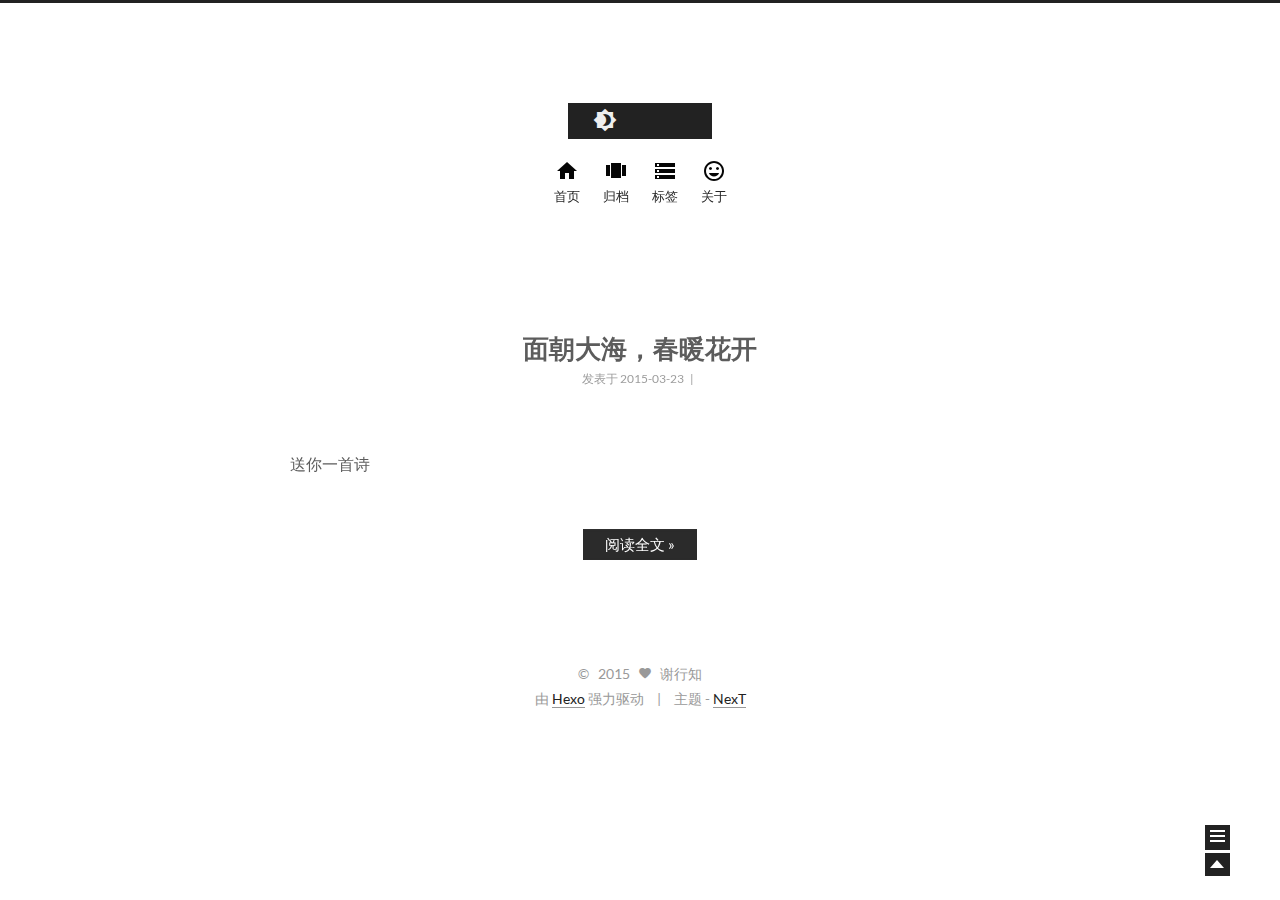
==== commit 950e1ba7: "Site updated: 2015-03-24 22:36:57" ====
--- a/index.html
+++ b/index.html
@@ -82,14 +82,6 @@
         <a href="/about">
           <i class="menu-item-icon icon-about"></i> <br />
           关于
-        </a>
-      </li>
-    
-      
-      <li class="menu-item menu-item-categories">
-        <a href="/categories">
-          <i class="menu-item-icon icon-categories"></i> <br />
-          分类
         </a>
       </li>
     
